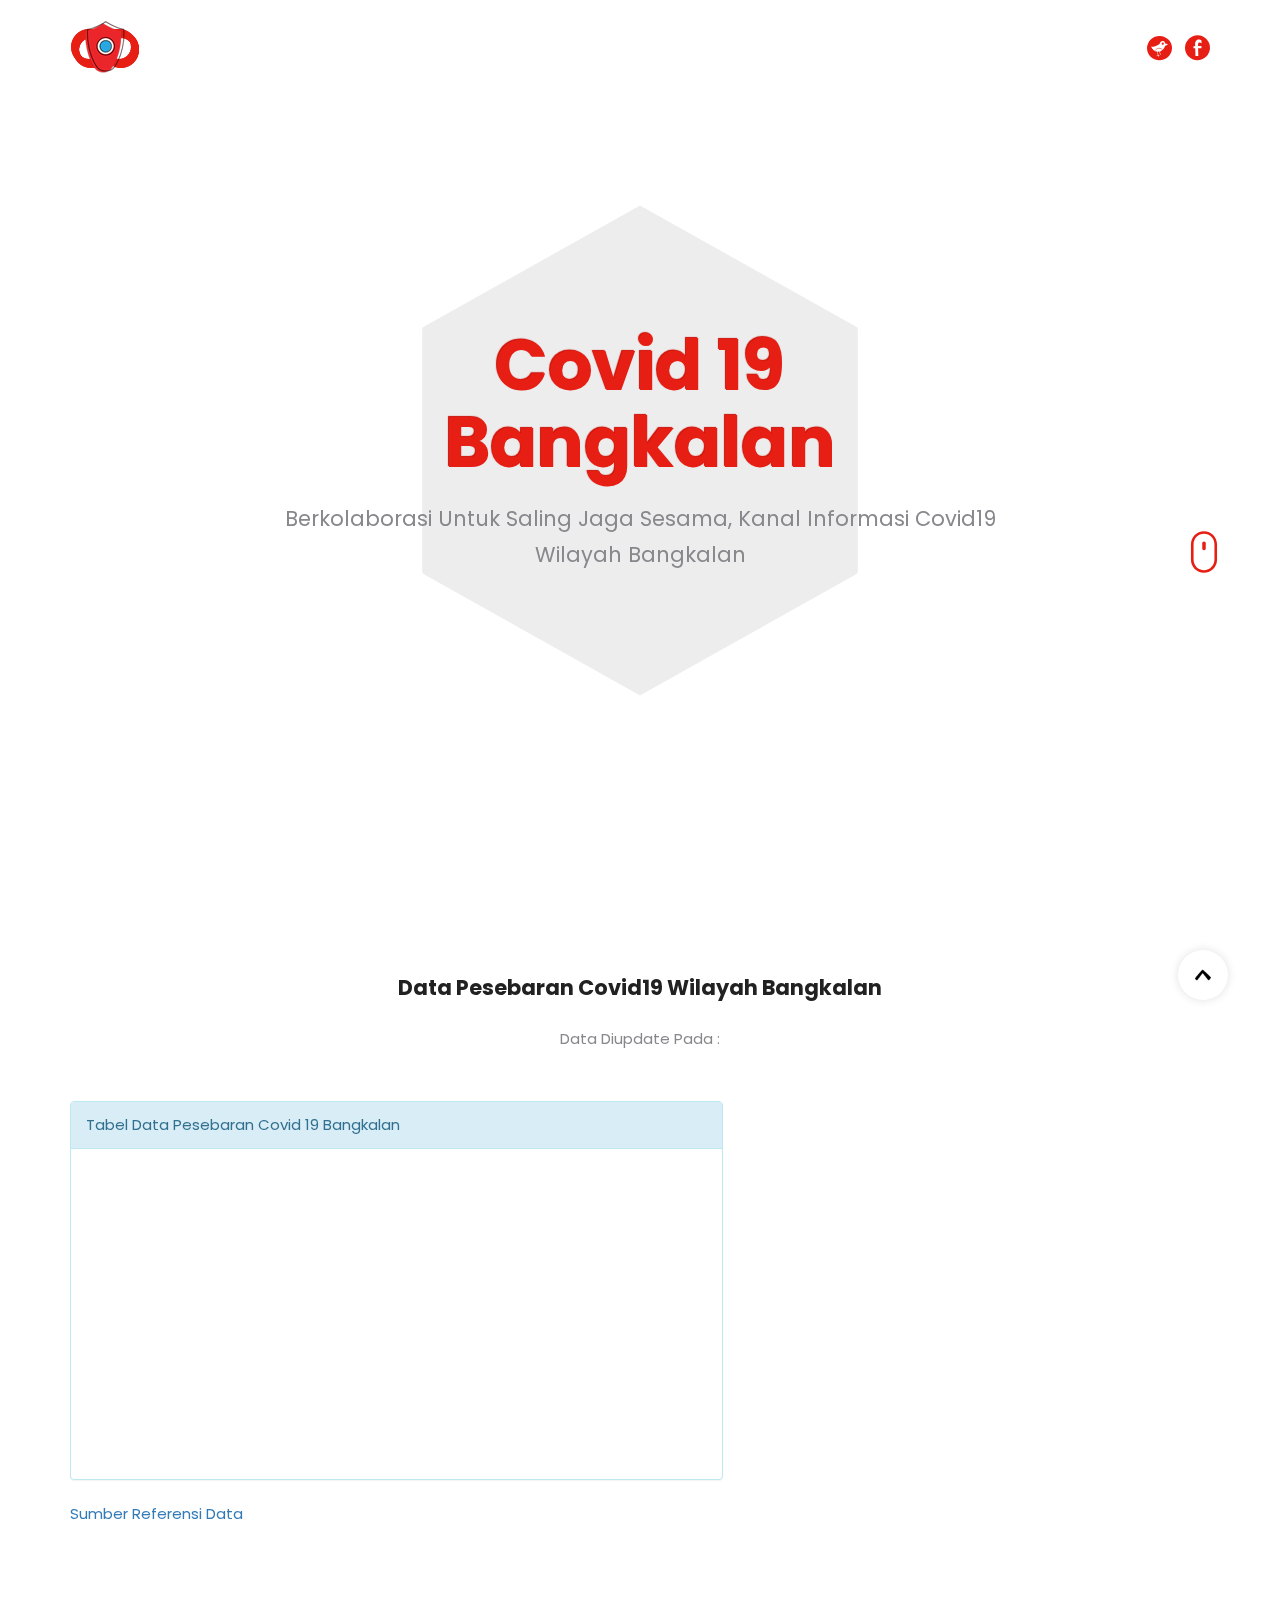
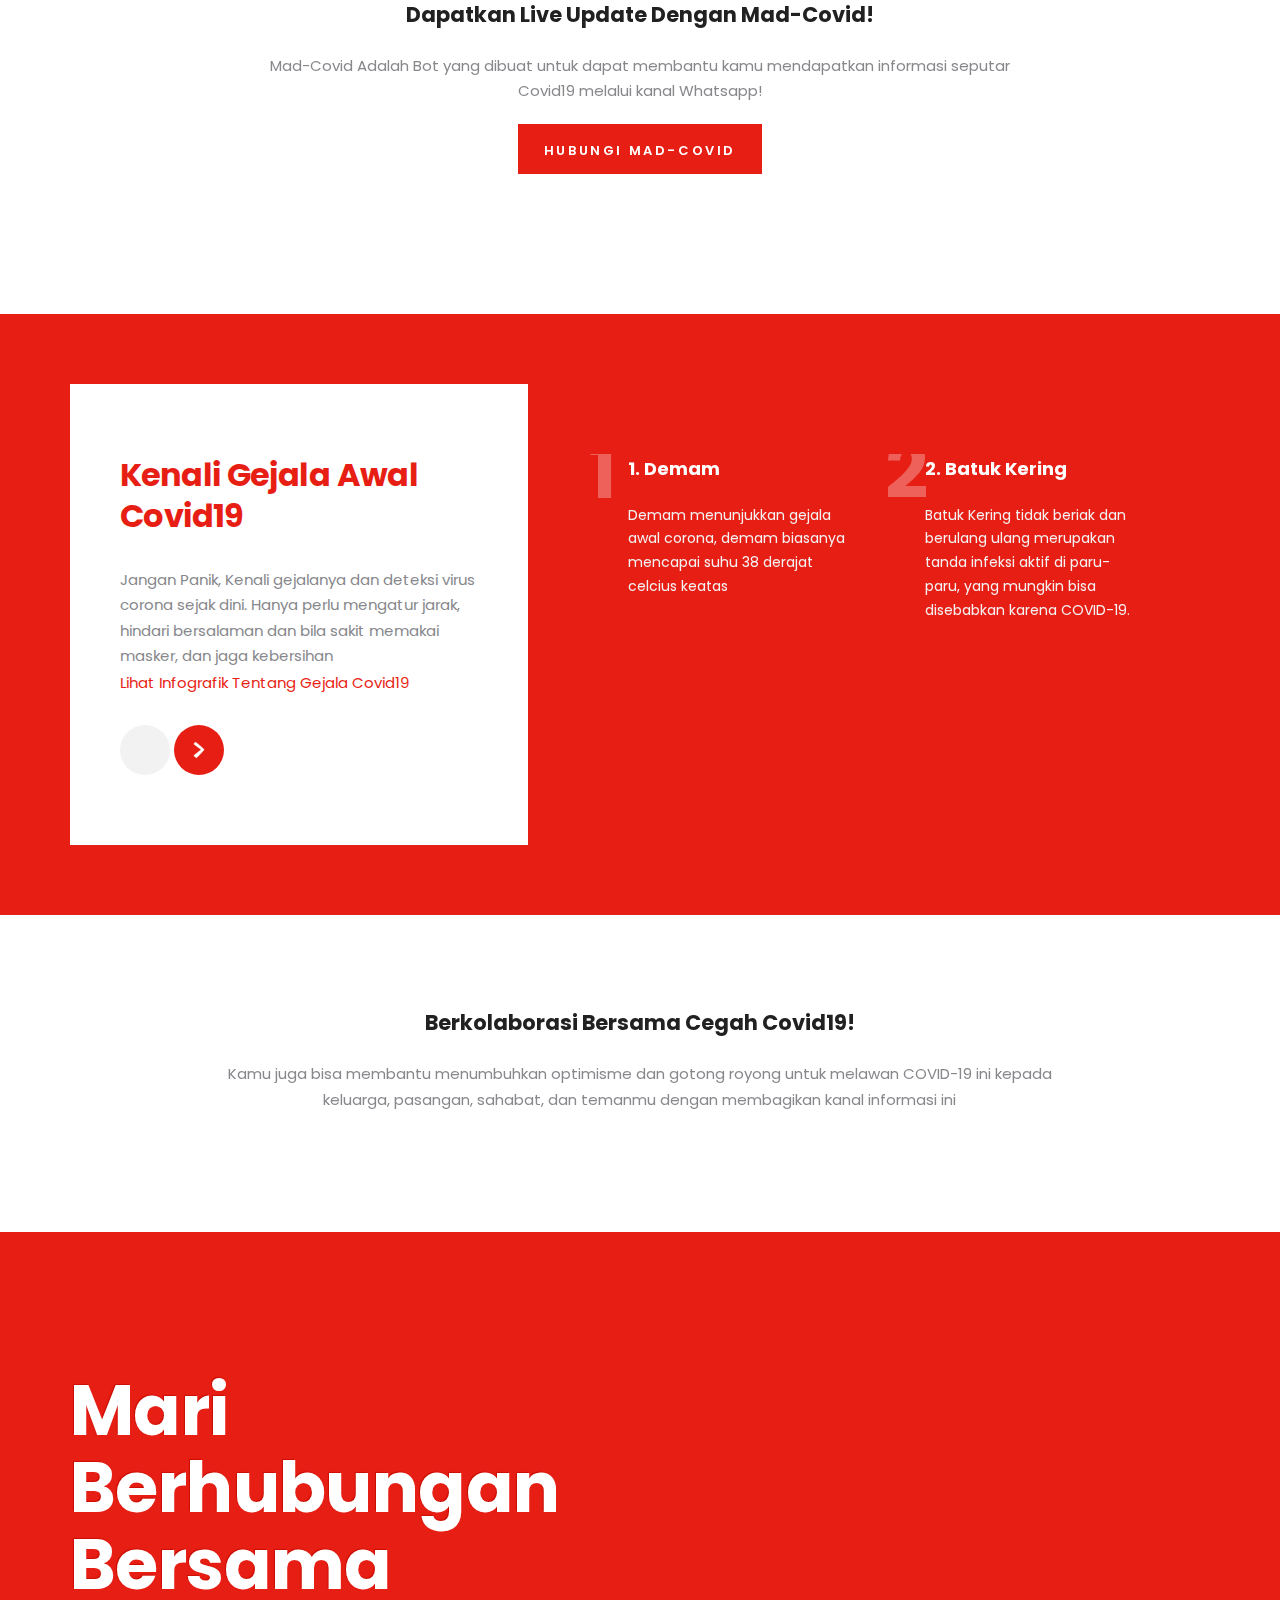
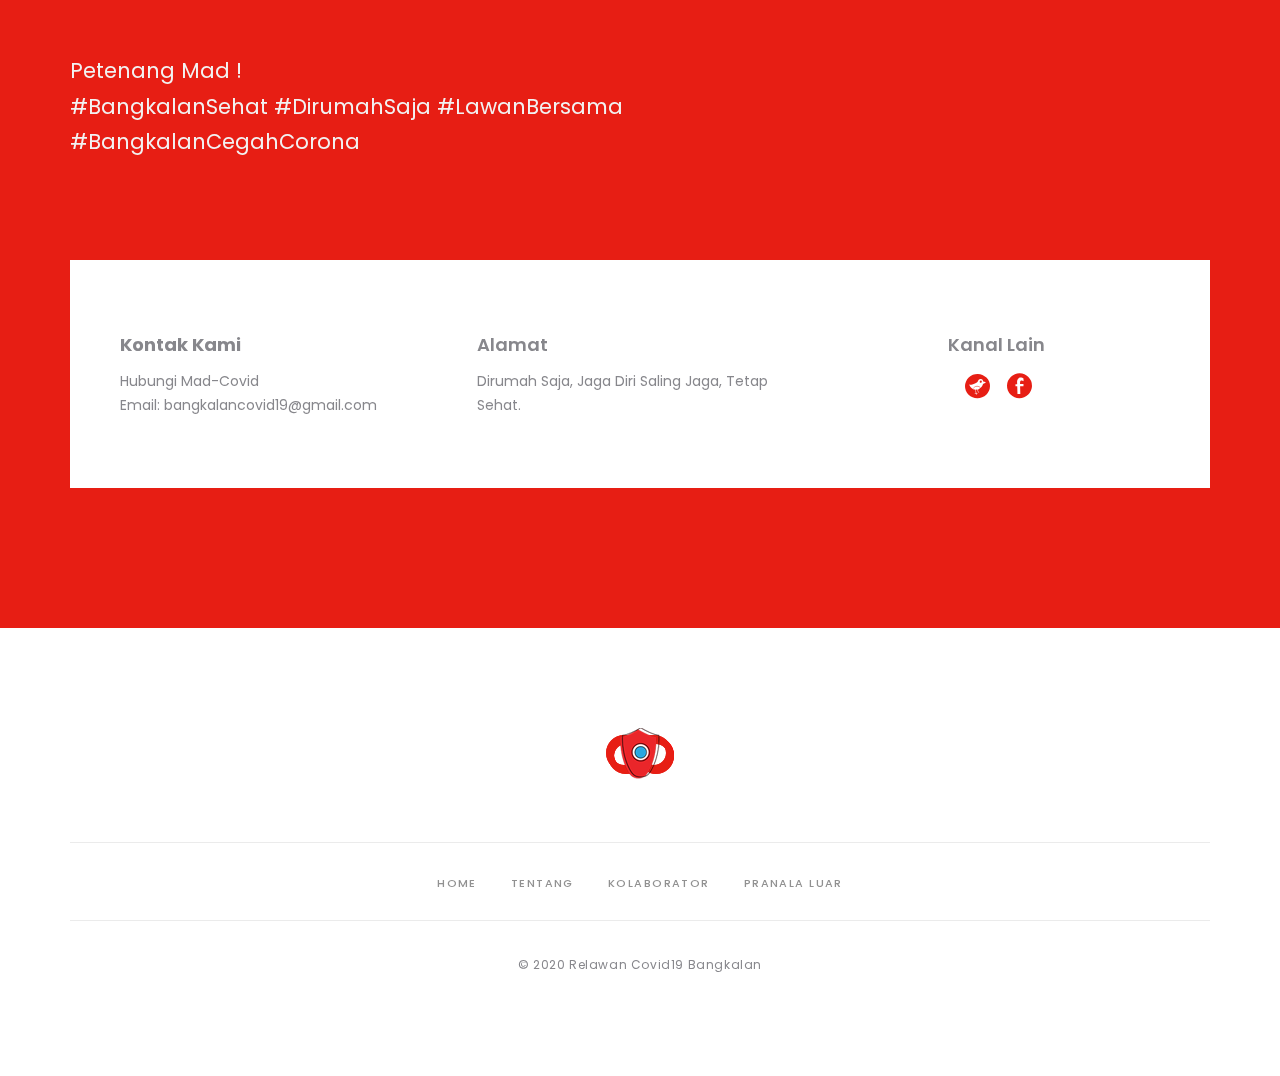
==== index.html @ 44c2d745 "first" ====
<!DOCTYPE html>
<html lang="en">

<head>
  <meta charset="utf-8" />

  <!-- Title -->
  <title>Covid 19 Bangkalan - #BangkalanCegahCorona</title>

  <!-- Meta tag -->
  <meta name="description" content="Covid 19 Bangkalan - #BangkalanCegahCorona" />
  <meta name="keywords" content="Corona, Covid19" />
  <meta name="author" content="madcovid" />

  <!-- Viewport Meta -->
  <meta http-equiv="X-UA-Compatible" content="IE=edge" />
  <meta name="viewport" content="width=device-width,initial-scale=1,shrink-to-fit=no" />

  <!-- Favicons -->
  <link rel="shortcut icon" href="favicon.png" />
  <link rel="apple-touch-icon" href="apple-touch-icon.png" />
  <link rel="apple-touch-icon" sizes="72x72" href="apple-touch-icon-72x72.png" />
  <link rel="apple-touch-icon" sizes="114x114" href="apple-touch-icon-114x114.png" />

  <!-- CSS -->
  <link rel="stylesheet" type="text/css" media="all" href="css/bootstrap.min.css" />
  <link rel="stylesheet" type="text/css" media="all" href="css/animate.css" />
  <link rel="stylesheet" type="text/css" media="all" href="css/slick.css" />
  <link rel="stylesheet" type="text/css" media="all" href="css/magnific-popup.css" />
  <link rel="stylesheet" type="text/css" media="all" href="icons/capicon/font/capicon-style.css" />
  <link rel="stylesheet" type="text/css" media="all" href="css/style.css" />
  <link rel="stylesheet" type="text/css" media="all" href="css/style2.css" />
  <link rel="stylesheet" type="text/css" media="all" href="css/responsive.css" />
  <link rel="stylesheet" type="text/css" media="all" href="css/padding-margin.css" />
</head>

<body>

  <div class="container">
    <div class="modal fade" id="myModal" role="dialog">
      <div class="modal-dialog">
        <div class="modal-content">
          <div class="modal-header">
            <button type="button" class="close" data-dismiss="modal">&times;</button>
            <h4 class="modal-title">Kanal Informasi Ini Adalah Versi Demo</h4>
          </div>
          <div class="modal-body">
            <p>Kita Akan Secepatnya Merilis Kanal Ini, Setelah Kami Menyelesaikan Beberapa Tahap Penyesuaian Dan Kerjasama Terhadapat Beberapa Pihak. Seluruh Konten Dan Data Yang Ada Di Web Ini Merupakan Data Dummy Sementara</p>
          </div>
        </div>
      </div>
    </div>
  </div>
  <!-- PAGE LOADER -->
  <div class="page-loader">
    <div class="loader">Loading...</div>
  </div>

  <!-- END PAGE LOADER -->

  <!-- HEADER -->
  <header class="header nav-disabled">
    <div class="container">
      <div class="nav-wrapper clearfix">
        <!-- LOGO -->
        <h1>
          <a data-link-outer="true" href="index.html" title="logo"></a>
        </h1>

        <!-- SOCIAL ICON LINK -->
        <ol>
          <li>
            <a href="#" title="Twitter" target="_blank">
              <i class="icon-096"></i>
            </a>
          </li>
          <li>
            <a href="#" title="Facebook" target="_blank">
              <i class="icon-093"></i>
            </a>
          </li>
        </ol>

        <!-- MAIN MENU -->
        <nav class="clearfix">
          <ul class="local-scroll">
            <li class=""><a href="index.html" title="Home">Home</a></li>
            <li class=""><a href="about.html" title="Home">Tentang</a></li>
            <li>
              <a href="petadata.html" data-nav-target="" title="Projects">Peta Data</a>
            </li>
            <li>
              <a href="kolaborasi.html" data-nav-target="" title="Services">Kolaborasi</a>
            </li>
            <li>
              <a href="infografik.html" data-nav-target="" title="About">Infografik</a>
            </li>
            <li>
              <a href="kontak.html" data-nav-target="" title="Contact">Kontak</a>
            </li>
          </ul>
        </nav>

        <!-- MOBILE MENU -->
        <button>
          <svg version="1.1" id="Capa_4" xmlns="http://www.w3.org/2000/svg" xmlns:xlink="http://www.w3.org/1999/xlink"
            x="0px" y="0px" width="32px" height="32px" viewBox="-3.15 -2.715 32 32" enable-background="new -3.15 -2.715 32 32"
            xml:space="preserve">
            <ellipse transform="matrix(-0.523 0.8523 -0.8523 -0.523 2.9298 0.8213)" cx="1.235" cy="1.23" rx="3.994" ry="3.809" />
            <ellipse transform="matrix(-0.5232 0.8522 -0.8522 -0.5232 13.2042 19.1827)" cx="1.236" cy="13.285" rx="3.994"
              ry="3.809" />
            <ellipse transform="matrix(-0.5232 0.8522 -0.8522 -0.5232 23.4789 37.5437)" cx="1.237" cy="25.34" rx="3.994"
              ry="3.809" />
            <polygon points="9.265,-1.447 9.265,2.944 28.325,2.944 28.325,-2.449 " />
            <polygon points="9.265,14.986 28.325,14.986 28.325,9.593 9.265,10.596 " />
            <polygon points="9.265,27.029 28.325,27.029 28.325,21.635 9.265,22.639 " />
          </svg>
        </button>

      </div>
    </div>
  </header>

  <!-- HOME-->
  <section data-inpage-section="true" id="home">
    <section class="page-section fullscreen">

      <div class="display-table width-100 height-100">
        <div class="display-table-cell vertical-align-middle">
          <!-- HOME PAGE INTRO -->
          <div class="container relative">
            <div class="row">
              <div class="col-md-8 col-md-offset-2 relative text-center">
                <h2 class="heading-big fw700 text-color mb-0 relative">
                  Covid 19 <span class="newline"> Bangkalan</span>
                </h2>
                <h3 class="heading-big-subhead fw400 pt-20 pb-0">
                  Berkolaborasi Untuk Saling Jaga Sesama, Kanal Informasi Covid19 Wilayah Bangkalan
                </h3>
              </div>
            </div>

            <!-- SCROLL BOTTOM -->
            <div class="scroll-bottom hidden-xs">
              <svg viewBox="0 0 512 512">
                <g>
                  <path d="M256,1.6c-87.8,0-159,71.2-159,159v190.7c0,87.8,71.2,158.9,159,158.9c87.8,0,158.9-71.2,158.9-158.9V160.5C414.9,72.7,343.8,1.6,256,1.6z M383.2,351.2c0,70.1-57,127.2-127.1,127.2c-70.1,0-127.2-57-127.2-127.2V160.5c0-70.1,57-127.2,127.2-127.2c70.1,0,127.1,57,127.1,127.2V351.2z"></path>
                  <path d="M256,128.7c-11.7,0-21.2,9.5-21.2,21.2v63.6c0,11.7,9.5,21.2,21.2,21.2c11.7,0,21.2-9.5,21.2-21.2v-63.6C277.2,138.2,267.7,128.7,256,128.7z"></path>
                </g>
              </svg>
            </div>
          </div>
        </div>
      </div>

      <!-- BACKGROUND ANIMATION -->
      <div class="bg-animation hidden-xs">
        <div class="bg-animation-inner">
          <div class="bg-animation-svg">
            <svg class="icon-shape">
              <svg id="icon-shape" viewBox="0 0 504.2 492.2" width="100%" height="100%">
                <path stroke-miterlimit="10" d="M252.1.6L471 123.3v245.5L252.1 491.6 33.2 368.8V123.3L252.1.6z"></path>
              </svg>
            </svg>
          </div>
          <div class="bg-animation-svg">
            <svg class="icon-shape">
              <svg id="icon-shape2" viewBox="0 0 504.2 492.2" width="100%" height="100%">
                <path stroke-miterlimit="10" d="M252.1.6L471 123.3v245.5L252.1 491.6 33.2 368.8V123.3L252.1.6z"></path>
              </svg>
            </svg>
          </div>
        </div>
      </div>

    </section>
  </section>

  <!-- PROJECTS-->
  <section data-inpage-section="true" id="projects">

    <!-- PROJECTS-->
    <section class="page-section work-section pb-140 pb-sm-100">
      <div class="container">

        <div class="row">
          <div class="col-sm-8 col-sm-offset-2 col-xs-10 col-xs-offset-1 text-center">
            <div class="hero-section pt-70">
              <h6 class="heading-big-subhead text-black fw700 mb-20 mb-sm-20">
                Data Pesebaran Covid19 Wilayah Bangkalan
              </h6>
            </div>
            Data Diupdate Pada : <span id="dateUpdate" class="label label-danger"></span>
          </div>
        </div>

        <div class="row pt-50">
          <div class="col-md-7">
            <div class="panel panel-info">
              <!-- Default panel contents -->
              <div class="panel-heading">Tabel Data Pesebaran Covid 19 Bangkalan</div>
              <div class="panel-body">
                  <span id="odp" class="label label-info"></span>
                  <span id="pdp" class="label label-warning"></span>
                  <span id="positif" class="label label-danger"></span>
                  <span id="sembuh" class="label label-success"></span>
                  <span id="meninggal" class="label label-default"></span>
              </div>
              <div id="tabeldata" class="tableFixHead">
              </div>
            </div>
          </div>
          <div class="col-md-5">
            <div id="chartContainer" style="height: 370px; width: 100%;"></div>
          </div>
        </div>
        <small><a id="sumber" target="_blank"> Sumber Referensi Data </a> </small>
        <!-- Work hero section -->
        <div class="row">
          <div class="col-sm-8 col-sm-offset-2 col-xs-10 col-xs-offset-1 text-center">
            <div class="hero-section pt-70">
              <h6 class="heading-big-subhead text-black fw700 mb-20 mb-sm-20">
                Dapatkan Live Update Dengan Mad-Covid!
              </h6>
              <p>
                Mad-Covid Adalah Bot yang dibuat untuk dapat membantu kamu mendapatkan informasi seputar Covid19 melalui kanal Whatsapp!
              </p>
              <a href="https://api.whatsapp.com/send?phone=6281946337780&text=hai" target="_blank" class="btn btn-color">Hubungi Mad-Covid</a>
            </div>
          </div>
        </div>
      </div>
    </section>


  </section>

  <!-- SERVICES-->
  <section data-inpage-section="true" id="services">
    <!-- SECTION BACKGROUND HERO -->
    <section class="page-section bg-color overlay-color-90" data-background="images/gallery/image_2.jpg">
      <div class="container">
        <div class="page-section pt-70 pb-70 pt-md-0 pb-md-0 pb-sm-0 ">
          <div class="row">

            <!-- RIGHT SECTION -->
            <div class="col-md-5">
              <div class="bg-white relative pt-70 pb-70 pl-50 pr-50 pl-sm-30 pr-sm-30">
                <h6 class="heading-hero text-color fw700 mt-0 mb-30">
                  Kenali Gejala Awal Covid19
                </h6>
                <p class="mb-30">
                  Jangan Panik, Kenali gejalanya dan deteksi virus corona sejak dini. Hanya perlu mengatur jarak, hindari bersalaman dan bila sakit memakai masker, dan jaga kebersihan
                  <br>
                  <a href="infografik.html">
                    Lihat Infografik Tentang Gejala Covid19
                  </a>
                </p>
                <div class="owl-slider-2-control">
                  <div class="owl-slider-2-left page-link page-link--left">
                  </div>

                  <div class="owl-slider-2-right page-link page-link--right">
                  </div>
                </div>
              </div>
            </div>

            <!-- LEFT SLIDER SECTION -->
            <div class="col-md-7">
              <!-- SLIDER -->
              <div id="slick-slider3" class="owl-slider-2 pt-70 pt-md-60 pb-md-60 pl-30 pr-30 pr-sm-30">

                <div class="item relative">
                  <div class="owl-slider-2-item last-para-no-margin ml-40 pr-40 pr-md-30 ml-sm-0 pr-sm-0">
                    <div class="owl-slider-2-number">1</div>
                    <h6 class="heading-medium text-white mb-20 mt-0 fw700">
                      1. Demam
                    </h6>
                    <p class="heading-small text-gray">
                      Demam menunjukkan gejala awal corona, demam biasanya mencapai suhu 38 derajat celcius keatas
                    </p>
                  </div>
                </div>

                <div class="item relative">
                  <div class="owl-slider-2-item last-para-no-margin ml-40 pr-40 pr-md-30 ml-sm-0 pr-sm-0">
                    <div class="owl-slider-2-number">2</div>
                    <h6 class="heading-medium text-white mb-20 mt-0 fw700">
                      2. Batuk Kering
                    </h6>
                    <p class="heading-small text-gray">
                      Batuk Kering tidak beriak dan berulang ulang merupakan tanda infeksi aktif di paru-paru, yang mungkin bisa disebabkan karena COVID-19.
                    </p>
                  </div>
                </div>

                <div class="item relative">
                  <div class="owl-slider-2-item last-para-no-margin ml-40 pr-40 pr-md-30 ml-sm-0 pr-sm-0">
                    <div class="owl-slider-2-number">3</div>
                    <h6 class="heading-medium text-white mb-20 mt-0 fw700">
                      3. Sakit Tenggorokan
                    </h6>
                    <p class="heading-small text-gray">
                      Infeksi COVID-19 akan melalui jalur pernafasan sehingga dapat mengakibatkan radang pada tenggorokan dan rasa nyeri.
                    </p>
                  </div>
                </div>

                <div class="item relative">
                  <div class="owl-slider-2-item last-para-no-margin ml-40 pr-40 pr-md-30 ml-sm-0 pr-sm-0">
                    <div class="owl-slider-2-number">4</div>
                    <h6 class="heading-medium text-white mb-20 mt-0 fw700">
                      4. Sakit Kepala
                    </h6>
                    <p class="heading-small text-gray">
                      Dengan adanya demam yang tinggi, COVID-19 seringkali diikuti dengan gejala sakit kepala.
                    </p>
                  </div>
                </div>

                <div class="item relative">
                  <div class="owl-slider-2-item last-para-no-margin ml-40 pr-40 pr-md-30 ml-sm-0 pr-sm-0">
                    <div class="owl-slider-2-number">5</div>
                    <h6 class="heading-medium text-white mb-20 mt-0 fw700">
                      5. Lemas
                    </h6>
                    <p class="heading-small text-gray">
                      Infeksi COVID-19 yang telah menyebar ke seluruh tubuh akan menghabiskan energi yang banyak sehingga seringkali dapat mengakibatkan lemas.
                    </p>
                  </div>
                </div>

                <div class="item relative">
                  <div class="owl-slider-2-item last-para-no-margin ml-40 pr-40 pr-md-30 ml-sm-0 pr-sm-0">
                    <div class="owl-slider-2-number">6</div>
                    <h6 class="heading-medium text-white mb-20 mt-0 fw700">
                      6. Sesak Nafas
                    </h6>
                    <p class="heading-small text-gray">
                      Apabila COVID-19 berkembang dengan cepat dan besar di paru-paru, fungsi paru akan menurun sehingga terjadi sesak nafas.
                    </p>
                  </div>
                </div>

              </div>
              <!-- END SLIDER -->

            </div>
          </div>
        </div>
      </div>
    </section>
    <!-- CLIENTS SECTION -->
    <section class="page-section brands pt-20 pb-100">
      <!-- Work hero section -->
      <div class="row">
        <div class="col-sm-8 col-sm-offset-2 col-xs-10 col-xs-offset-1 text-center">
          <div class="hero-section pt-70">
            <h6 class="heading-big-subhead text-black fw700 mb-20 mb-sm-20">
              Berkolaborasi Bersama Cegah Covid19!
            </h6>
            <p>
              Kamu juga bisa membantu menumbuhkan optimisme dan gotong royong untuk melawan COVID-19 ini kepada keluarga, pasangan, sahabat, dan temanmu dengan membagikan kanal informasi ini
            </p>
          </div>
          <!-- <small>Disini Nantinya Logo Logo Kolaborator</small> -->
        </div>
      </div>

      <!-- <div class="container-fluid">
        <div id="brands-slider">
          <div class="item">
            <img src="images/clients/client-logo-1.png" alt="c1" title="clients" />
          </div>
          <div class="item">
            <img src="images/clients/client-logo-2.png" alt="c1" title="clients" />
          </div>
          <div class="item">
            <img src="images/clients/client-logo-3.png" alt="c1" title="clients" />
          </div>
          <div class="item">
            <img src="images/clients/client-logo-4.png" alt="c1" title="clients" />
          </div>
          <div class="item">
            <img src="images/clients/client-logo-5.png" alt="c1" title="clients" />
          </div>
          <div class="item">
            <img src="images/clients/client-logo-6.png" alt="c1" title="clients" />
          </div>
          <div class="item">
            <img src="images/clients/client-logo-7.png" alt="c1" title="clients" />
          </div>
          <div class="item">
            <img src="images/clients/client-logo-3.png" alt="c1" title="clients" />
          </div>
        </div>
      </div> -->

    </section>
  </section>

  <!-- CONTACT-->
  <section data-inpage-section="true" id="contact">
    <section class="page-section bg-color overlay-color-90 pt-140 pt-sm-100 pb-140 pb-sm-100" data-background="images/image_6.jpg">
      <div class="container">

        <!-- CONTACT INTRO -->
        <div class="row">
          <div class="page-section pb-100 pb-sm-80">
            <div class="col-md-6 col-xs-8">
              <h2 class="heading-big fw700 text-white mb-30 mb-sm-20">
                Mari Berhubungan <span class="newline">Bersama</span>
              </h2>
              <h3 class="heading-big-subhead fw400 text-gray pt-20">
                Petenang Mad ! <br> #BangkalanSehat #DirumahSaja #LawanBersama #BangkalanCegahCorona
              </h3>
            </div>
          </div>
        </div>

        <!-- CONTACT DETAIL -->
        <div class="hero-section bg-white last-para-no-margin pt-70 pb-70 pl-50 pr-50 pl-sm-30 pr-sm-30">
          <div class="row equalize sm-equalize-auto alt-contact-box">
            <div class="col-sm-4 mb-sm-30 mt-70">
              <div class="contact-no">
                <h4 class="heading-medium  mb-10 fw700">Kontak Kami</h4>
                <p class=" heading-small mb-0">
                  <a href="https://api.whatsapp.com/send?phone=6281946337780&text=hai" target="_blank">Hubungi Mad-Covid</a><br />


                  <a href="mailto:hello@Cedia.co.in">Email: bangkalancovid19@gmail.com</a><br />
                </p>
              </div>
            </div>

            <div class="col-sm-4 mb-sm-30 mt-70 ">
              <div class="contact-address">
                <h4 class="heading-medium  mb-10 fw600">Alamat</h4>
                <p class=" heading-small">
                  Dirumah Saja, Jaga Diri Saling Jaga, Tetap Sehat.
                </p>
              </div>
            </div>

            <div class="col-sm-4 mt-70">
              <div class="contact-social text-center">
                <h4 class="heading-medium  mb-10 fw600">Kanal Lain</h4>
                <!-- SOCIAL ICON LINK -->
                <ol>
                  <li>
                    <a href="#" title="Twitter" target="_blank">
                      <i class="icon-096"></i>
                    </a>
                  </li>
                  <li>
                    <a href="#" title="Facebook" target="_blank">
                      <i class="icon-093"></i>
                    </a>
                  </li>
                </ol>
              </div>
            </div>
          </div>
        </div>

        <!-- CONTACT FORM -->
      </div>
    </section>
  </section>

  <!-- FOOTER-->
  <footer class="page-section footer pt-100 pb-100 pt-sm-70 pb-sm-70">
    <div class="container">
      <p>
        <a class="logo" href="home.html" data-link-outer="true" title="">Mad-Covid</a>
      </p>
      <nav>
        <ul>
          <li><a href="index.html">Home</a></li>
          <li><a href="about.html">Tentang</a></li>
          <li><a data-links-outer="true" href="kolaborator.html">Kolaborator</a></li>
          <li><a data-links-outer="true" href="pranala.html">Pranala Luar</a></li>
        </ul>
      </nav>
      <aside>
        <p class="mb-0">© 2020 Relawan Covid19 Bangkalan</p>
      </aside>
    </div>
  </footer>

  <!-- BACK TO TOP -->
  <a href="/" class="back-to-top"> <i class="fa fa-arrow-up"></i> </a>



  <!-- POPUP MOBILE MENU -->
  <div class="popup is-popup-menu display-none">
    <div class="popup-menu-wrapper">
      <a href="home.html" class="popup-menu-logo" title="Cedia">Covid Bangkalan</a>
      <button class="popup-menu-close">
        <svg viewBox="0 0 512 512">
          <path d="M492.5 410L338.8 256l153.7-154c22.9-22.9 22.9-60 0-82.9-22.9-22.9-59.9-22.9-82.8 0L256 173.1l-153.7-154c-22.9-22.9-59.9-22.9-82.8 0s-22.9 60 0 82.9l153.7 154L19.5 410c-22.9 22.9-22.9 60 0 82.9 11.4 11.5 26.4 17.2 41.4 17.2s30-5.7 41.4-17.2l153.7-154 153.7 154c11.4 11.5 26.4 17.2 41.4 17.2s29.9-5.7 41.4-17.2c22.9-22.9 22.9-60 0-82.9z" />
        </svg>
      </button>
      <div class="popup-menu-items"></div>
    </div>
  </div>
  <!-- END POPUP MOBILE MENU -->

  <!-- JAVASCRIPT -->
  <script src="js/jquery-3.3.1.min.js"></script>
  <script src="js/jquery.easing.js"></script>
  <script src="js/bootstrap.min.js"></script>
  <script src="js/viewport.js"></script>
  <script src="js/equalize.min.js"></script>
  <script src="js/slick.min.js"></script>
  <script src="js/isotope.pkgd.min.js"></script>
  <script src="js/imagesloaded.pkgd.min.js"></script>
  <script src="js/jquery.magnific-popup.min.js"></script>
  <script src="js/masonry.pkgd.min.js"></script>
  <script src="js/jquery.fitvids.js"></script>
  <script src="js/canvasjs/canvasjs.min.js"></script>
  <script src="js/script.js"></script>
  <!-- <script src="js/chart.js"></script> -->
  <script src="js/data/home.js"></script>

  <script type="text/javascript">
  $(window).on("load",function(){
    // $('#myModal').modal('show');
  })
  </script>

</body>

</html>
---- icons/capicon/font/capicon-style.css ----
@font-face {
	font-family: 'captainicon';
	src:url('fonts/captainicon.eot?-1i2a56');
	src:url('fonts/captainicon.eot?#iefix-1i2a56') format('embedded-opentype'),
		url('fonts/captainicon.woff?-1i2a56') format('woff'),
		url('fonts/captainicon.ttf?-1i2a56') format('truetype'),
		url('fonts/captainicon.svg?-1i2a56#captainicon') format('svg');
	font-weight: normal;
	font-style: normal;
}

[class^="icon-"], [class*=" icon-"] {
	font-family: 'captainicon';
	speak: none;
	font-style: normal;
	font-weight: normal;
	font-variant: normal;
	text-transform: none;
	line-height: 1;

	/* Better Font Rendering =========== */
	-webkit-font-smoothing: antialiased;
	-moz-osx-font-smoothing: grayscale;
}

.icon-001:before {
	content: "\e600";
}
.icon-002:before {
	content: "\e601";
}
.icon-003:before {
	content: "\e602";
}
.icon-004:before {
	content: "\e603";
}
.icon-005:before {
	content: "\e604";
}
.icon-006:before {
	content: "\e605";
}
.icon-007:before {
	content: "\e606";
}
.icon-008:before {
	content: "\e607";
}
.icon-009:before {
	content: "\e608";
}
.icon-010:before {
	content: "\e609";
}
.icon-011:before {
	content: "\e60a";
}
.icon-012:before {
	content: "\e60b";
}
.icon-013:before {
	content: "\e60c";
}
.icon-014:before {
	content: "\e60d";
}
.icon-015:before {
	content: "\e60e";
}
.icon-016:before {
	content: "\e60f";
}
.icon-017:before {
	content: "\e610";
}
.icon-018:before {
	content: "\e611";
}
.icon-019:before {
	content: "\e612";
}
.icon-020:before {
	content: "\e613";
}
.icon-021:before {
	content: "\e614";
}
.icon-022:before {
	content: "\e615";
}
.icon-023:before {
	content: "\e616";
}
.icon-024:before {
	content: "\e617";
}
.icon-025:before {
	content: "\e618";
}
.icon-026:before {
	content: "\e619";
}
.icon-027:before {
	content: "\e61a";
}
.icon-028:before {
	content: "\e61b";
}
.icon-029:before {
	content: "\e61c";
}
.icon-030:before {
	content: "\e61d";
}
.icon-031:before {
	content: "\e61e";
}
.icon-032:before {
	content: "\e61f";
}
.icon-033:before {
	content: "\e620";
}
.icon-034:before {
	content: "\e621";
}
.icon-035:before {
	content: "\e622";
}
.icon-036:before {
	content: "\e623";
}
.icon-037:before {
	content: "\e624";
}
.icon-038:before {
	content: "\e625";
}
.icon-039:before {
	content: "\e626";
}
.icon-040:before {
	content: "\e627";
}
.icon-041:before {
	content: "\e628";
}
.icon-042:before {
	content: "\e629";
}
.icon-043:before {
	content: "\e62a";
}
.icon-044:before {
	content: "\e62b";
}
.icon-045:before {
	content: "\e62c";
}
.icon-046:before {
	content: "\e62d";
}
.icon-047:before {
	content: "\e62e";
}
.icon-048:before {
	content: "\e62f";
}
.icon-049:before {
	content: "\e630";
}
.icon-050:before {
	content: "\e631";
}
.icon-051:before {
	content: "\e632";
}
.icon-052:before {
	content: "\e633";
}
.icon-053:before {
	content: "\e634";
}
.icon-054:before {
	content: "\e635";
}
.icon-055:before {
	content: "\e636";
}
.icon-056:before {
	content: "\e637";
}
.icon-057:before {
	content: "\e638";
}
.icon-058:before {
	content: "\e639";
}
.icon-059:before {
	content: "\e63a";
}
.icon-060:before {
	content: "\e63b";
}
.icon-061:before {
	content: "\e63c";
}
.icon-062:before {
	content: "\e63d";
}
.icon-063:before {
	content: "\e63e";
}
.icon-064:before {
	content: "\e63f";
}
.icon-065:before {
	content: "\e640";
}
.icon-066:before {
	content: "\e641";
}
.icon-067:before {
	content: "\e642";
}
.icon-068:before {
	content: "\e643";
}
.icon-069:before {
	content: "\e644";
}
.icon-070:before {
	content: "\e645";
}
.icon-071:before {
	content: "\e646";
}
.icon-072:before {
	content: "\e647";
}
.icon-073:before {
	content: "\e648";
}
.icon-074:before {
	content: "\e649";
}
.icon-075:before {
	content: "\e64a";
}
.icon-076:before {
	content: "\e64b";
}
.icon-077:before {
	content: "\e64c";
}
.icon-078:before {
	content: "\e64d";
}
.icon-079:before {
	content: "\e64e";
}
.icon-080:before {
	content: "\e64f";
}
.icon-081:before {
	content: "\e650";
}
.icon-082:before {
	content: "\e651";
}
.icon-083:before {
	content: "\e652";
}
.icon-084:before {
	content: "\e653";
}
.icon-085:before {
	content: "\e654";
}
.icon-086:before {
	content: "\e655";
}
.icon-087:before {
	content: "\e656";
}
.icon-088:before {
	content: "\e657";
}
.icon-089:before {
	content: "\e658";
}
.icon-090:before {
	content: "\e659";
}
.icon-091:before {
	content: "\e65a";
}
.icon-092:before {
	content: "\e65b";
}
.icon-093:before {
	content: "\e65c";
}
.icon-094:before {
	content: "\e65d";
}
.icon-095:before {
	content: "\e65e";
}
.icon-096:before {
	content: "\e65f";
}
.icon-097:before {
	content: "\e660";
}
.icon-98:before {
	content: "\e661";
}
.icon-099:before {
	content: "\e662";
}
.icon-100:before {
	content: "\e663";
}
.icon-101:before {
	content: "\e664";
}
.icon-102:before {
	content: "\e665";
}
.icon-103:before {
	content: "\e666";
}
.icon-104:before {
	content: "\e667";
}
.icon-105:before {
	content: "\e668";
}
.icon-106:before {
	content: "\e669";
}
.icon-107:before {
	content: "\e66a";
}
.icon-108:before {
	content: "\e66b";
}
.icon-109:before {
	content: "\e66c";
}
.icon-110:before {
	content: "\e66d";
}
.icon-111:before {
	content: "\e66e";
}
.icon-112:before {
	content: "\e66f";
}
.icon-113:before {
	content: "\e670";
}
.icon-114:before {
	content: "\e671";
}
.icon-115:before {
	content: "\e672";
}
.icon-116:before {
	content: "\e673";
}
.icon-117:before {
	content: "\e674";
}
.icon-118:before {
	content: "\e675";
}
.icon-119:before {
	content: "\e676";
}
.icon-120:before {
	content: "\e677";
}
.icon-121:before {
	content: "\e678";
}
.icon-122:before {
	content: "\e679";
}
.icon-123:before {
	content: "\e67a";
}
.icon-124:before {
	content: "\e67b";
}
.icon-125:before {
	content: "\e67c";
}
.icon-126:before {
	content: "\e67d";
}
.icon-127:before {
	content: "\e67e";
}
.icon-128:before {
	content: "\e67f";
}
.icon-129:before {
	content: "\e680";
}
.icon-130:before {
	content: "\e681";
}
.icon-131:before {
	content: "\e682";
}
.icon-132:before {
	content: "\e683";
}
.icon-133:before {
	content: "\e684";
}
.icon-134:before {
	content: "\e685";
}
.icon-135:before {
	content: "\e686";
}
.icon-136:before {
	content: "\e687";
}
.icon-137:before {
	content: "\e688";
}
.icon-138:before {
	content: "\e689";
}
.icon-139:before {
	content: "\e68a";
}
.icon-140:before {
	content: "\e68b";
}
.icon-141:before {
	content: "\e68c";
}
.icon-142:before {
	content: "\e68d";
}
.icon-143:before {
	content: "\e68e";
}
.icon-144:before {
	content: "\e68f";
}
.icon-145:before {
	content: "\e690";
}
.icon-146:before {
	content: "\e691";
}
.icon-147:before {
	content: "\e692";
}
.icon-148:before {
	content: "\e693";
}
.icon-149:before {
	content: "\e694";
}
.icon-150:before {
	content: "\e695";
}
.icon-151:before {
	content: "\e696";
}
.icon-152:before {
	content: "\e697";
}
.icon-153:before {
	content: "\e698";
}
.icon-154:before {
	content: "\e699";
}
.icon-155:before {
	content: "\e69a";
}
.icon-156:before {
	content: "\e69b";
}
.icon-157:before {
	content: "\e69c";
}
.icon-158:before {
	content: "\e69d";
}
.icon-159:before {
	content: "\e69e";
}
.icon-160:before {
	content: "\e69f";
}
.icon-161:before {
	content: "\e6a0";
}
.icon-162:before {
	content: "\e6a1";
}
.icon-163:before {
	content: "\e6a2";
}
.icon-164:before {
	content: "\e6a3";
}
.icon-165:before {
	content: "\e6a4";
}
.icon-166:before {
	content: "\e6a5";
}
.icon-167:before {
	content: "\e6a6";
}
.icon-168:before {
	content: "\e6a7";
}
.icon-169:before {
	content: "\e6a8";
}
.icon-170:before {
	content: "\e6a9";
}
.icon-171:before {
	content: "\e6aa";
}
.icon-172:before {
	content: "\e6ab";
}
.icon-173:before {
	content: "\e6ac";
}
.icon-174:before {
	content: "\e6ad";
}
.icon-175:before {
	content: "\e6ae";
}
.icon-176:before {
	content: "\e6af";
}
.icon-177:before {
	content: "\e6b0";
}
.icon-178:before {
	content: "\e6b1";
}
.icon-179:before {
	content: "\e6b2";
}
.icon-180:before {
	content: "\e6b3";
}
.icon-181:before {
	content: "\e6b4";
}
.icon-182:before {
	content: "\e6b5";
}
.icon-183:before {
	content: "\e6b6";
}
.icon-184:before {
	content: "\e6b7";
}
.icon-185:before {
	content: "\e6b8";
}
.icon-186:before {
	content: "\e6b9";
}
.icon-187:before {
	content: "\e6ba";
}
.icon-188:before {
	content: "\e6bb";
}
.icon-189:before {
	content: "\e6bc";
}
.icon-190:before {
	content: "\e6bd";
}
.icon-191:before {
	content: "\e6be";
}
.icon-192:before {
	content: "\e6bf";
}
.icon-193:before {
	content: "\e6c0";
}
.icon-194:before {
	content: "\e6c1";
}
.icon-195:before {
	content: "\e6c2";
}
.icon-196:before {
	content: "\e6c3";
}
.icon-197:before {
	content: "\e6c4";
}
.icon-198:before {
	content: "\e6c5";
}
.icon-199:before {
	content: "\e6c6";
}
.icon-200:before {
	content: "\e6c7";
}
.icon-201:before {
	content: "\e6c8";
}
.icon-202:before {
	content: "\e6c9";
}
.icon-203:before {
	content: "\e6ca";
}
.icon-204:before {
	content: "\e6cb";
}
.icon-205:before {
	content: "\e6cc";
}
.icon-206:before {
	content: "\e6cd";
}
.icon-207:before {
	content: "\e6ce";
}
.icon-208:before {
	content: "\e6cf";
}
.icon-209:before {
	content: "\e6d0";
}
.icon-210:before {
	content: "\e6d1";
}
.icon-211:before {
	content: "\e6d2";
}
.icon-212:before {
	content: "\e6d3";
}
.icon-213:before {
	content: "\e6d4";
}
.icon-214:before {
	content: "\e6d5";
}
.icon-215:before {
	content: "\e6d6";
}
.icon-216:before {
	content: "\e6d7";
}
.icon-217:before {
	content: "\e6d8";
}
.icon-218:before {
	content: "\e6d9";
}
.icon-219:before {
	content: "\e6da";
}
.icon-220:before {
	content: "\e6db";
}
.icon-221:before {
	content: "\e6dc";
}
.icon-222:before {
	content: "\e6dd";
}
.icon-223:before {
	content: "\e6de";
}
.icon-224:before {
	content: "\e6df";
}
.icon-225:before {
	content: "\e6e0";
}
.icon-226:before {
	content: "\e6e1";
}
.icon-227:before {
	content: "\e6e2";
}
.icon-228:before {
	content: "\e6e3";
}
.icon-229:before {
	content: "\e6e4";
}
.icon-230:before {
	content: "\e6e5";
}
.icon-231:before {
	content: "\e6e6";
}
.icon-232:before {
	content: "\e6e7";
}
.icon-233:before {
	content: "\e6e8";
}
.icon-234:before {
	content: "\e6e9";
}
.icon-235:before {
	content: "\e6ea";
}
.icon-236:before {
	content: "\e6eb";
}
.icon-237:before {
	content: "\e6ec";
}
.icon-238:before {
	content: "\e6ed";
}
.icon-239:before {
	content: "\e6ee";
}
.icon-240:before {
	content: "\e6ef";
}
.icon-241:before {
	content: "\e6f0";
}
.icon-242:before {
	content: "\e6f1";
}
.icon-243:before {
	content: "\e6f2";
}
.icon-244:before {
	content: "\e6f3";
}
.icon-245:before {
	content: "\e6f4";
}
.icon-246:before {
	content: "\e6f5";
}
.icon-247:before {
	content: "\e6f6";
}
.icon-248:before {
	content: "\e6f7";
}
.icon-249:before {
	content: "\e6f8";
}
.icon-250:before {
	content: "\e6f9";
}
.icon-251:before {
	content: "\e6fa";
}
.icon-252:before {
	content: "\e6fb";
}
.icon-253:before {
	content: "\e6fc";
}
.icon-254:before {
	content: "\e6fd";
}
.icon-255:before {
	content: "\e6fe";
}
.icon-256:before {
	content: "\e6ff";
}
.icon-257:before {
	content: "\e700";
}
.icon-258:before {
	content: "\e701";
}
.icon-259:before {
	content: "\e702";
}
.icon-260:before {
	content: "\e703";
}
.icon-261:before {
	content: "\e704";
}
.icon-262:before {
	content: "\e705";
}
.icon-263:before {
	content: "\e706";
}
.icon-264:before {
	content: "\e707";
}
.icon-265:before {
	content: "\e708";
}
.icon-266:before {
	content: "\e709";
}
.icon-267:before {
	content: "\e70a";
}
.icon-268:before {
	content: "\e70b";
}
.icon-269:before {
	content: "\e70c";
}
.icon-270:before {
	content: "\e70d";
}
.icon-271:before {
	content: "\e70e";
}
.icon-272:before {
	content: "\e70f";
}
.icon-273:before {
	content: "\e710";
}
.icon-274:before {
	content: "\e711";
}
.icon-275:before {
	content: "\e712";
}
.icon-276:before {
	content: "\e713";
}
.icon-277:before {
	content: "\e714";
}
.icon-278:before {
	content: "\e715";
}
.icon-279:before {
	content: "\e716";
}
.icon-280:before {
	content: "\e717";
}
.icon-281:before {
	content: "\e718";
}
.icon-282:before {
	content: "\e719";
}
.icon-283:before {
	content: "\e71a";
}
.icon-284:before {
	content: "\e71b";
}
.icon-285:before {
	content: "\e71c";
}
.icon-286:before {
	content: "\e71d";
}
.icon-287:before {
	content: "\e71e";
}
.icon-288:before {
	content: "\e71f";
}
.icon-289:before {
	content: "\e720";
}
.icon-290:before {
	content: "\e721";
}
.icon-291:before {
	content: "\e722";
}
.icon-292:before {
	content: "\e723";
}
.icon-293:before {
	content: "\e724";
}
.icon-294:before {
	content: "\e725";
}
.icon-295:before {
	content: "\e726";
}
.icon-296:before {
	content: "\e727";
}
.icon-297:before {
	content: "\e728";
}
.icon-298:before {
	content: "\e729";
}
.icon-299:before {
	content: "\e72a";
}
.icon-300:before {
	content: "\e72b";
}
.icon-301:before {
	content: "\e72c";
}
.icon-302:before {
	content: "\e72d";
}
.icon-303:before {
	content: "\e72e";
}
.icon-304:before {
	content: "\e72f";
}
.icon-305:before {
	content: "\e730";
}
.icon-306:before {
	content: "\e731";
}
.icon-307:before {
	content: "\e732";
}
.icon-308:before {
	content: "\e733";
}
.icon-309:before {
	content: "\e734";
}
.icon-310:before {
	content: "\e735";
}
.icon-311:before {
	content: "\e736";
}
.icon-312:before {
	content: "\e737";
}
.icon-313:before {
	content: "\e738";
}
.icon-314:before {
	content: "\e739";
}
.icon-315:before {
	content: "\e73a";
}
.icon-316:before {
	content: "\e73b";
}
.icon-317:before {
	content: "\e73c";
}
.icon-318:before {
	content: "\e73d";
}
.icon-319:before {
	content: "\e73e";
}
.icon-320:before {
	content: "\e73f";
}
.icon-321:before {
	content: "\e740";
}
.icon-322:before {
	content: "\e741";
}
.icon-323:before {
	content: "\e742";
}
.icon-324:before {
	content: "\e743";
}
.icon-325:before {
	content: "\e744";
}
.icon-326:before {
	content: "\e745";
}
.icon-327:before {
	content: "\e746";
}
.icon-328:before {
	content: "\e747";
}
.icon-329:before {
	content: "\e748";
}
.icon-330:before {
	content: "\e749";
}
.icon-331:before {
	content: "\e74a";
}
.icon-332:before {
	content: "\e74b";
}
.icon-333:before {
	content: "\e74c";
}
.icon-334:before {
	content: "\e74d";
}
.icon-335:before {
	content: "\e74e";
}
.icon-336:before {
	content: "\e74f";
}
.icon-337:before {
	content: "\e750";
}
.icon-338:before {
	content: "\e751";
}
.icon-339:before {
	content: "\e752";
}
.icon-340:before {
	content: "\e753";
}
.icon-341:before {
	content: "\e754";
}
.icon-342:before {
	content: "\e755";
}
.icon-343:before {
	content: "\e756";
}
.icon-344:before {
	content: "\e757";
}
.icon-345:before {
	content: "\e758";
}
.icon-346:before {
	content: "\e759";
}
.icon-347:before {
	content: "\e75a";
}
.icon-348:before {
	content: "\e75b";
}
.icon-349:before {
	content: "\e75c";
}
.icon-350:before {
	content: "\e75d";
}
.icon-351:before {
	content: "\e75e";
}
.icon-352:before {
	content: "\e75f";
}
.icon-353:before {
	content: "\e760";
}
.icon-354:before {
	content: "\e761";
}
.icon-355:before {
	content: "\e762";
}
.icon-356:before {
	content: "\e763";
}
.icon-357:before {
	content: "\e764";
}
.icon-358:before {
	content: "\e765";
}
.icon-359:before {
	content: "\e766";
}
.icon-360:before {
	content: "\e767";
}
.icon-361:before {
	content: "\e768";
}
.icon-362:before {
	content: "\e769";
}
.icon-363:before {
	content: "\e76a";
}
.icon-364:before {
	content: "\e76b";
}
.icon-365:before {
	content: "\e76c";
}
.icon-366:before {
	content: "\e76d";
}
.icon-367:before {
	content: "\e76e";
}
.icon-368:before {
	content: "\e76f";
}
.icon-369:before {
	content: "\e770";
}
.icon-370:before {
	content: "\e771";
}
.icon-371:before {
	content: "\e772";
}
.icon-372:before {
	content: "\e773";
}
.icon-373:before {
	content: "\e774";
}
.icon-374:before {
	content: "\e775";
}
.icon-375:before {
	content: "\e776";
}
---- css/style.css ----
@charset "utf-8";

/*==============================================================================================================
Project:	Cedia - Multipurpose One page HTML5 Theme
Version:	1.0
Theme Forest Author:	abmathasuriya
Last update - 17th Jan 2019
===============================================================================================================
TABLE OF CONTENT

1.0-Load Google Fonts
2.0-Common style
3.0-Page loader
4.0-Main Navigation
5.0-Intro Header Menu
6.0-Page section
7.0-Texgt Heading style
8.0-Home demos Variants
9.0-Portfolio styles
10.0-Number section styles
11.0-Testimonial section
12.0-Client section
13.0-Service section
14.0-About section
15.0-Hero section
16.0-Team section
17.0-Pricing section
18.0-Blog section
19.0-subscribe section
20.0-Contact section
21.0-Footer section
22.0-Back to top button
23.0-Popup menu, work detail and popup contact style

/* ================================================
   1.0-Load Google Font
==================================================*/

@import url("https://fonts.googleapis.com/css?family=Poppins:300i,300,400,500,600,700,800");

/* ================================================
   2.0-Common style
==================================================*/
a,
abbr,
acronym,
address,
applet,
article,
aside,
audio,
b,
big,
blockquote,
body,
button,
canvas,
caption,
center,
cite,
code,
dd,
del,
details,
dfn,
div,
dl,
dt,
em,
embed,
fieldset,
figcaption,
figure,
footer,
form,
h1,
h2,
h3,
h4,
h5,
h6,
header,
hgroup,
html,
i,
iframe,
img,
ins,
kbd,
label,
legend,
li,
mark,
menu,
nav,
object,
ol,
output,
p,
pre,
q,
ruby,
s,
samp,
section,
small,
span,
strike,
strong,
sub,
summary,
sup,
svg,
table,
tbody,
td,
tfoot,
th,
thead,
time,
tr,
tt,
u,
ul,
var,
video {
  margin: 0;
  padding: 0;
  border: 0;

  font: inherit;
  vertical-align: middle;
  -webkit-font-smoothing: antialiased;
  -webkit-text-size-adjust: 100%;
}

article,
aside,
details,
figcaption,
figure,
footer,
header,
hgroup,
menu,
nav,
section {
  display: block;
}

ol,
ul {
  list-style: none;
}

fieldset,
img {
  border: 0;
}

* :focus {
  outline: 0;
}

::-moz-focus-inner {
  border: 0;
}

html {
  height: 100%;
  width: 100%;
  -webkit-box-sizing: border-box;
  box-sizing: border-box;
  font-size: 15px;
  line-height: 1.7;
}

body {
  font-family: "Poppins", sans-serif;
  background: #fff;
  font-size: 15px;
  height: 100%;
  width: 100%;
  -webkit-box-sizing: border-box;
  box-sizing: border-box;
  font-size: 100%;
  font-weight: 400;
  color: #87878c;
  backface-visibility: hidden;
  -webkit-backface-visibility: hidden;
  -moz-backface-visibility: hidden;
}

*,
:after,
:before {
  -webkit-box-sizing: inherit;
  box-sizing: inherit;
}

::-moz-selection {
  background-color: rgb(231, 30, 20);
  color: #fff;
}

::selection {
  background-color: rgb(231, 30, 20);
  color: #fff;
}

::-webkit-selection {
  background-color: rgb(231, 30, 20);
  color: #fff;
}

::-webkit-input-placeholder {
  color: #87878c;
}

::-moz-placeholder {
  color: #87878c;
}

:-ms-input-placeholder {
  color: #87878c;
}

input:-moz-placeholder {
  color: #87878c;
}

.cta,
a,
article,
aside,
button,
fieldset,
form,
h1,
h2,
h3,
h4,
h5,
h6,
iframe,
input,
li,
p,
section,
span,
strong,
svg,
textarea {
  transition: all 350ms ease-in-out;
  -webkit-transition: all 350ms ease-in-out;
  -moz-transition: all 350ms ease-in-out;
  -o-transition: all 350ms ease-in-out;
}

a:link,
a:visited {
  color: rgb(231, 30, 20);
  text-decoration: none;
}

embed,
object,
video {
  max-width: 100%;
  height: auto;
}

p {
  margin-bottom: 20px;
}

.last-para-no-margin p:last-of-type {
  margin-bottom: 0;
}

h1,
h2,
h3,
h4,
h5,
h6 {
  position: relative;
  font-weight: normal;
  margin: 0px;
  background: none;
  line-height: 1.2em;
}

h1 span.newline,
h2 span.newline,
h3 span.newline,
h4 span.newline,
h5 span.newline,
h6 span.newline {
  display: block;
}

.no-padding {
  padding: 0 !important;
}

.no-margin {
  margin: 0 !important;
}

.no-border {
  border: none !important;
}

.is-loading {
  overflow: hidden;
}

.unselectable {
  user-select: none;
  -webkit-user-select: none;
  -moz-user-select: none;
}

.line-height-1 {
  line-height: 1 !important;
}

.center-block {
  display: block;
  margin-left: auto;
  margin-right: auto;
}

.pull-right {
  float: right !important;
}

.pull-left {
  float: left !important;
}

.hide {
  display: none !important;
}

.show {
  display: block !important;
}

.invisible {
  visibility: hidden;
}

.text-hide {
  font: 0/0 a;
  color: transparent;
  text-shadow: none;
  background-color: transparent;
  border: 0;
}

.hidden {
  display: none !important;
}

@-webkit-keyframes fadeIn {
  0% {
    opacity: 0;
  }

  100% {
    opacity: 1;
  }
}

@keyframes fadeIn {
  0% {
    opacity: 0;
  }

  100% {
    opacity: 1;
  }
}

/* Center content*/
.display-block {
  display: block;
}

.display-table {
  display: table !important;
}

.display-none {
  display: none;
}

.display-table-cell {
  display: table-cell !important;
}

.vertical-align-top {
  vertical-align: top;
}

.vertical-align-middle {
  vertical-align: middle;
}

.vertical-align-bottom {
  vertical-align: bottom;
}

/* Position */
.relative {
  position: relative !important;
}

.static {
  position: static !important;
}

.absolute {
  position: absolute !important;
}

.fixed {
  position: fixed !important;
}

/* Background */
.bg-light-gray {
  background: #f7f7f9;
}

.bg-white {
  background: #fff;
}

.bg-gray {
  background: #f2f2f2;
}

.bg-black {
  background: #212121;
}

.bg-color {
  background: rgb(231, 30, 20);
}

.bg-transparent {
  background: transparent !important;
}

/* Font color */
.text-white {
  color: #fff !important;
}

.text-gray {
  color: #f2f2f2 !important;
}

.text-black {
  color: #212121 !important;
}

.text-color {
  color: rgb(231, 30, 20) !important;
}

/*Horizontal line */
hr {
  background-color: #e6e6e6;
  border-color: #e6e6e6;
}

hr.white {
  background: rgba(255, 255, 255, 0.35);
  border-color: rgba(255, 255, 255, 0.35);
}

hr.black {
  background: rgba(0, 0, 0, 0.85);
  border-color: rgba(0, 0, 0, 0.85);
}

hr.light {
  background: rgba(255, 255, 255, 0.03);
  border-color: rgba(255, 255, 255, 0.03);
}

/*Percentage Width*/
.width-10 {
  width: 10%;
}

.width-15 {
  width: 15%;
}

.width-20 {
  width: 20%;
}

.width-25 {
  width: 25%;
}

.width-30 {
  width: 30%;
}

.width-35 {
  width: 35%;
}

.width-40 {
  width: 40%;
}

.width-45 {
  width: 45%;
}

.width-50 {
  width: 50%;
}

.width-55 {
  width: 55%;
}

.width-60 {
  width: 60%;
}

.width-65 {
  width: 65%;
}

.width-70 {
  width: 70%;
}

.width-75 {
  width: 75%;
}

.width-80 {
  width: 80%;
}

.width-85 {
  width: 85%;
}

.width-90 {
  width: 90%;
}

.width-95 {
  width: 95%;
}

.width-100 {
  width: 100%;
}

/*Percentage Height*/
.height-10 {
  height: 10%;
}

.height-20 {
  height: 20%;
}

.height-30 {
  height: 30%;
}

.height-40 {
  height: 40%;
}

.height-50 {
  height: 50%;
}

.height-60 {
  height: 60%;
}

.height-70 {
  height: 70%;
}

.height-80 {
  height: 80%;
}

.height-90 {
  height: 90%;
}

.height-100 {
  height: 100%;
}

/*fixed height*/
.height-500 {
  height: 500px;
}

.height-600 {
  height: 600px;
}

.height-700 {
  height: 700px;
}

.height-800 {
  height: 800px;
}

/*Overlay background light*/
.overlay-light-10:before,
.overlay-light-20:before,
.overlay-light-30:before,
.overlay-light-40:before,
.overlay-light-50:before,
.overlay-light-60:before,
.overlay-light-70:before,
.overlay-light-80:before,
.overlay-light-90:before,
.overlay-dark-10:before,
.overlay-dark-20:before,
.overlay-dark-30:before,
.overlay-dark-40:before,
.overlay-dark-50:before,
.overlay-dark-60:before,
.overlay-dark-70:before,
.overlay-dark-80:before,
.overlay-dark-90:before,
.overlay-color-10:before,
.overlay-color-20:before,
.overlay-color-30:before,
.overlay-color-40:before,
.overlay-color-50:before,
.overlay-color-60:before,
.overlay-color-70:before,
.overlay-color-80:before,
.overlay-color-90:before {
  content: " ";
  height: 100%;
  left: 0;
  position: absolute;
  top: 0;
  width: 100%;
}

.overlay-light-10:before {
  background: rgba(255, 255, 255, 0.1);
}

.overlay-light-20:before {
  background: rgba(255, 255, 255, 0.2);
}

.overlay-light-30:before {
  background: rgba(255, 255, 255, 0.3);
}

.overlay-light-40:before {
  background: rgba(255, 255, 255, 0.4);
}

.overlay-light-50:before {
  background: rgba(255, 255, 255, 0.5);
}

.overlay-light-60:before {
  background: rgba(255, 255, 255, 0.6);
}

.overlay-light-70:before {
  background: rgba(255, 255, 255, 0.7);
}

.overlay-light-80:before {
  background: rgba(255, 255, 255, 0.8);
}

.overlay-light-90:before {
  background: rgba(255, 255, 255, 0.9);
}

/*Overlay background black*/
.overlay-dark-10:before {
  background: rgba(21, 21, 21, 0.1);
}

.overlay-dark-20:before {
  background: rgba(21, 21, 21, 0.2);
}

.overlay-dark-30:before {
  background: rgba(21, 21, 21, 0.3);
}

.overlay-dark-40:before {
  background: rgba(21, 21, 21, 0.4);
}

.overlay-dark-50:before {
  background: rgba(21, 21, 21, 0.5);
}

.overlay-dark-60:before {
  background: rgba(21, 21, 21, 0.6);
}

.overlay-dark-70:before {
  background: rgba(21, 21, 21, 0.7);
}

.overlay-dark-80:before {
  background: rgba(21, 21, 21, 0.8);
}

.overlay-dark-90:before {
  background: rgba(21, 21, 21, 0.9);
}

/*Overlay background color*/
.overlay-color-10:before {
  background: rgba(231, 30, 20, 0.1);
}

.overlay-color-20:before {
  background: rgba(231, 30, 20, 0.2);
}

.overlay-color-30:before {
  background: rgba(231, 30, 20, 0.3);
}

.overlay-color-40:before {
  background: rgba(231, 30, 20, 0.4);
}

.overlay-color-50:before {
  background: rgba(231, 30, 20, 0.5)
}

.overlay-color-60:before {
  background: rgba(231, 30, 20, 0.6)
}

.overlay-color-70:before {
  background: rgba(231, 30, 20, 0.7)
}

.overlay-color-80:before {
  background: rgba(231, 30, 20, 0.8)
}

.overlay-color-90:before {
  background: rgba(231, 30, 20, 0.9);
}

/*font-weight(fw) style*/
.fw100 {
  font-weight: 100 !important;
}

.fw200 {
  font-weight: 200 !important;
}

.fw300 {
  font-weight: 300 !important;
}

.fw400 {
  font-weight: 400 !important;
}

.fw500 {
  font-weight: 500 !important;
}

.fw600 {
  font-weight: 600 !important;
}

.fw700 {
  font-weight: 700 !important;
}

.fw800 {
  font-weight: 800 !important;
}

.fw900 {
  font-weight: 900 !important;
}

/* 100% width */
.width-100 {
  width: 100%;
}

/* Button style */
.btn,
a.btn:link,
a.btn:visited {
  display: inline-block;
  height: 50px;
  font-weight: 600;
  padding: 15px 25px;
  background-color: transparent;
  color: #212121;
  border-radius: 0px;
  -webkit-border-radius: 0px;
  font-size: 13px;
  line-height: 22px;
  text-transform: uppercase;
  letter-spacing: 0.2em;
  text-decoration: none;
}

.btn.btn-text-black,
.btn.btn-text-white,
.btn.btn-text-color {
  position: relative;
  height: auto !important;
  padding: 0 5px !important;
}

.btn.btn-text-black {
  color: #212121;
}

.btn.btn-text-white {
  color: #fff;
}

.btn.btn-text-color {
  color: rgb(231, 30, 20);
}

.btn.btn-text-black:before {
  position: absolute;
  content: "";
  right: -15px;
  top: 50%;
  width: 15px;
  height: 2px;
  margin-top: -1px;
  z-index: 1;
  transition: all 0.1s cubic-bezier(0.25, 0.46, 0.45, 0.94);
  -webkit-transition: all 0.1s cubic-bezier(0.25, 0.46, 0.45, 0.94);
}

.btn.btn-text-black:before {
  background: #212121;
}

.btn.btn-text-white:before {
  background: #fff;
}

.btn.btn-text-color:before {
  background: rgb(231, 30, 20);
}

.btn:hover,
a.btn:hover,
a.btn:active,
a.btn:focus {
  background-color: rgb(231, 30, 20);
  color: #fff;
}

/* Button black */
.btn.btn-black,
a.btn.btn-black:link,
a.btn.btn-black:visited {
  background-color: #212121;
  color: #fff;
}

.btn.btn-black:hover,
a.btn.btn-black:hover,
a.btn.btn-black:active,
a.btn.btn-black:focus {
  background-color: rgb(231, 30, 20);
  color: #fff;
}

/* Button white */
.btn.btn-white,
a.btn.btn-white:link,
a.btn.btn-white:visited {
  background-color: #fff;
  color: #212121;
}

.btn.btn-white:hover,
a.btn.btn-white:hover,
a.btn.btn-white:active,
a.btn.btn-white:focus {
  background-color: rgb(231, 30, 20);
  color: #fff;
}

/* Button color */
.btn.btn-color,
a.btn.btn-color:link,
a.btn.btn-color:visited {
  background-color: rgb(231, 30, 20);
  color: #fff;
}

.btn.btn-color:hover,
a.btn.btn-color:hover,
a.btn.btn-color:active,
a.btn.btn-color:focus {
  background-color: #212121;
  color: #fff;
}

/* Button black border */
.btn.btn-border-black,
a.btn.btn-border-black:link,
a.btn.btn-border-black:visited {
  border: 1px solid #212121;
  color: #212121;
}

.btn.btn-border-black:hover,
a.btn.btn-border-black:hover,
a.btn.btn-border-black:active,
a.btn.btn-border-black:focus {
  background-color: #212121;
  color: #fff;
}

/* Button white border */
.btn.btn-border-white,
a.btn.btn-border-white:link,
a.btn.btn-border-white:visited {
  border: 1px solid #fff;
  color: #fff;
}

.btn.btn-border-white:hover,
a.btn.btn-border-white:hover,
a.btn.btn-border-white:active,
a.btn.btn-border-white:focus {
  background-color: #fff;
  color: #212121;
}

/* Button color border */
.btn.btn-border-color,
a.btn.btn-border-color:link,
a.btn.btn-border-color:visited {
  border: 1px solid rgb(231, 30, 20);
  color: rgb(231, 30, 20);
}

.btn.btn-border-color:hover,
a.btn.btn-border-color:hover,
a.btn.btn-border-color:active,
a.btn.btn-border-color:focus {
  background-color: rgb(231, 30, 20);
  color: #fff;
}

.btn.btn-text-black:hover,
.btn.btn-text-white:hover,
.btn.btn-text-color:hover {
  background-color: transparent !important;
  color: initial !important;
}

.btn.btn-text-black:hover:before,
.btn.btn-text-white:hover:before,
.btn.btn-text-color:hover:before {
  right: -10px;
}

/* Button rounded */
.btn-round-play {
  position: relative;
  width: 90px;
  height: 90px;
  border-radius: 50%;
  text-decoration: none;
  background-color: #fff;
  display: block;
  margin: 0 auto;
  background-image: url(../icons/capicon/svg/203.svg);
  color: #212121;
  background-repeat: no-repeat;
  background-size: 36px;
  background-position: center center;
}

.btn-round-play .anim-area {
  position: absolute;
  background-color: #fff;
  opacity: 0;
  left: 50%;
  top: 50%;
  margin-left: -80px;
  margin-top: -80px;
  width: 160px;
  height: 160px;
  content: '';
  border-radius: 50%;
  -ms-transform: scale(0.1);
  transform: scale(0.1);
  -webkit-animation-timing-function: ease;
  animation-timing-function: ease;
  -webkit-animation-name: pulsateArea;
  animation-name: pulsateArea;
  -webkit-animation-duration: 1.8s;
  animation-duration: 1.8s;
  -webkit-animation-delay: 3.3s;
  animation-delay: 3.3s;
  -webkit-animation-iteration-count: infinite;
  animation-iteration-count: infinite;
}

@keyframes pulsateArea {
  0% {
    transform: scale(0.1);
    opacity: .4;
  }

  100% {
    transform: scale(1.4);
    opacity: 0;
  }
}

@-webkit-keyframes pulsateArea {
  0% {
    -webkit-transform: scale(0.1);
    -webkit-opacity: .1;
    opacity: .4;
  }

  100% {
    -webkit-transform: scale(1.4);
    -webkit-opacity: 0;
    opacity: 0;
  }
}

/*Video wrapper */
.fluid-width-video-wrapper {
  width: 100%;
  position: relative;
  padding: 0;
}

.fluid-width-video-wrapper {
  padding-top: 56.25% !important;
}

/*
 * HTML5 BG VIdeo
 */

.bg-video-wrapper {
  position: absolute;
  width: 100%;
  height: 100%;
  top: 0px;
  left: 0px;
  z-index: 0;
}

.bg-video-overlay {
  position: absolute;
  width: 100%;
  height: 100%;
  top: 0px;
  left: 0px;
}

.bg-video-wrapper video {
  max-width: inherit;
  height: inherit;
  z-index: 0;
}

a.bg-video-button-muted {
  position: absolute;
  bottom: 0;
  left: 15px;
  font-size: 28px;
  color: #fff;
  opacity: .75;
  z-index: 1000;
}

/* ================================================
   3.0-Page loader
==================================================*/
.page-loader {
  display: block;
  width: 100%;
  height: 100%;
  position: fixed;
  top: 0;
  left: 0;
  background: #fefefe;
  z-index: 100000;
}

.loader {
  width: 50px;
  height: 50px;
  position: absolute;
  top: 50%;
  left: 50%;
  margin: -25px 0 0 -25px;
  font-size: 10px;
  text-indent: -12345px;
  border-top: 1px solid rgba(0, 0, 0, 0.08);
  border-right: 1px solid rgba(0, 0, 0, 0.08);
  border-bottom: 1px solid rgba(0, 0, 0, 0.08);
  border-left: 1px solid rgba(0, 0, 0, 0.5);

  -webkit-border-radius: 50%;
  -moz-border-radius: 50%;
  border-radius: 50%;

  -webkit-animation: spinner 700ms infinite linear;
  -moz-animation: spinner 700ms infinite linear;
  -ms-animation: spinner 700ms infinite linear;
  -o-animation: spinner 700ms infinite linear;
  animation: spinner 700ms infinite linear;

  z-index: 100001;
}

@-webkit-keyframes spinner {
  0% {
    -webkit-transform: rotate(0deg);
    -moz-transform: rotate(0deg);
    -ms-transform: rotate(0deg);
    -o-transform: rotate(0deg);
    transform: rotate(0deg);
  }

  100% {
    -webkit-transform: rotate(360deg);
    -moz-transform: rotate(360deg);
    -ms-transform: rotate(360deg);
    -o-transform: rotate(360deg);
    transform: rotate(360deg);
  }
}

@-moz-keyframes spinner {
  0% {
    -webkit-transform: rotate(0deg);
    -moz-transform: rotate(0deg);
    -ms-transform: rotate(0deg);
    -o-transform: rotate(0deg);
    transform: rotate(0deg);
  }

  100% {
    -webkit-transform: rotate(360deg);
    -moz-transform: rotate(360deg);
    -ms-transform: rotate(360deg);
    -o-transform: rotate(360deg);
    transform: rotate(360deg);
  }
}

@-o-keyframes spinner {
  0% {
    -webkit-transform: rotate(0deg);
    -moz-transform: rotate(0deg);
    -ms-transform: rotate(0deg);
    -o-transform: rotate(0deg);
    transform: rotate(0deg);
  }

  100% {
    -webkit-transform: rotate(360deg);
    -moz-transform: rotate(360deg);
    -ms-transform: rotate(360deg);
    -o-transform: rotate(360deg);
    transform: rotate(360deg);
  }
}

@keyframes spinner {
  0% {
    -webkit-transform: rotate(0deg);
    -moz-transform: rotate(0deg);
    -ms-transform: rotate(0deg);
    -o-transform: rotate(0deg);
    transform: rotate(0deg);
  }

  100% {
    -webkit-transform: rotate(360deg);
    -moz-transform: rotate(360deg);
    -ms-transform: rotate(360deg);
    -o-transform: rotate(360deg);
    transform: rotate(360deg);
  }
}

/* ================================================
   4.0- Main Navigation
==================================================*/

header.header {
  position: absolute;
  width: 100%;
  left: 0;
  top: 0;
  z-index: 100;
  padding: 19px 0 16px 0;
  background: rgba(255, 255, 255, 0.99);
  /* border-bottom: 1px solid #f9f9f9; */
  -webkit-box-shadow: 0 1px 1px 0 rgba(0, 0, 0, 0.05);
  box-shadow: 0 1px 1px 0 rgba(0, 0, 0, 0.05);
}

.header.nav-disabled,
.header.nav-disabled nav {
  background: transparent;
  -webkit-box-shadow: none;
  box-shadow: none;
}

.header.nav-disabled nav {
  display: none;
}

.fixed-menu-open .header.nav-disabled nav {
  display: block;
}

header.header-invisible {
  visibility: hidden;
  -webkit-visibility: hidden;
  -moz-visibility: hidden;
  opacity: 0;
  display: none;
}

header.header-transperent {
  background: transparent;
}

.fixed-menu-open header.header-invisible {
  visibility: visible;
  -webkit-visibility: visible;
  -moz-visibility: visible;
  opacity: 1;
  display: block;
}

.nav-wrapper {
  position: relative;
  display: block;
}

.header h1 {
  display: block;
  float: left;
  padding-top: 0px;
}

.header h1 a {
  display: inline-block;
  width: 150px;
  height: 60px;
  background: url(../images/logo.png) no-repeat;
  text-indent: -9999px;
  background-position: left center;
  -webkit-background-position: left center;
}

.header ol {
  display: block;
  float: right;
  padding: 13px 0 11px 30px;
}

.header ol li {
  display: block;
  float: left;
}

.header ol li a {
  display: block;
  width: 28px;
  height: 30px;
  margin-left: 10px;
  line-height: 30px;
  font-size: 25px;
  text-align: right;
  color: rgb(231, 30, 20);
}

.header ol li a:hover,
.header ol li a:focus {
  color: #212121;
}

.header ol li a svg {
  width: 100%;
  vertical-align: middle;
  fill: rgb(231, 30, 20);
  -webkit-fill: rgb(231, 30, 20);
}

.header nav {
  float: right;
  display: block;
}

.header nav ul {
  display: block;
  float: left;
}

.header nav ul li {
  display: block;
  float: left;
}

.header nav ul li a {
  display: block;
  font-size: 12px;
  padding: 20px 18px;
  text-transform: uppercase;
  color: rgba(21, 21, 21, .8);
  letter-spacing: 0.13em;
  font-weight: 600;
}

.header button {
  display: none;
}

.header button img,
.header button svg {
  vertical-align: middle;
  width: 100%;
}

.header button svg {
  fill: rgb(231, 30, 20);
  -webkit-fill: rgb(231, 30, 20);
}

.header.is-fixed {
  position: fixed !important;
  width: 100%;
  padding: 19px 0 16px 0;
  top: 0;
  left: 0;
  z-index: 5;
  background: rgba(255, 255, 255, 0.99);
  border-bottom: 1px solid #f9f9f9;
  -webkit-box-shadow: 0 1px 1px 0 rgba(0, 0, 0, 0.05);
  box-shadow: 0 1px 1px 0 rgba(0, 0, 0, 0.05);
  transition: visibility 0s, opacity 0.5s linear;
  -webkit-transition: visibility 0s, opacity 0.5s linear;
  -moz-transition: visibility 0s, opacity 0.5s linear;
  -ms-transition: visibility 0s, opacity 0.5s linear;
  -webkit-animation: slideInDown 0.4s both ease-in-out;
  animation: slideInDown 0.4s both ease-in-out;
  -webkit-transform-style: preserve-3d;
  transform-style: preserve-3d;
}

@-webkit-keyframes slideInDown {
  0% {
    -webkit-transform: translateY(-100%);
    transform: translateY(-100%);
  }

  100% {
    -webkit-transform: translateY(0);
    transform: translateY(0);
  }
}

@keyframes slideInDown {
  0% {
    -webkit-transform: translateY(-100%);
    transform: translateY(-100%);
  }

  100% {
    -webkit-transform: translateY(0);
    transform: translateY(0);
  }
}

/* ================================================
   5.0-Intro header menu
==================================================*/

.intro-header {
  opacity: 1;
  -webkit-transition: opacity .5s cubic-bezier(0.075, 0.82, 0.165, 1);
  transition: opacity .5s cubic-bezier(0.075, 0.82, 0.165, 1);
}

.intro-header figure {
  position: relative;
  display: block;
}

.fixed-menu-open .intro-header {
  opacity: 0;
}

.intro-header figure h1 {
  display: block;
  float: left;
  padding-top: 0px;
}

.intro-header figure h1 a {
  display: inline-block;
  width: 150px;
  height: 54px;
  background: url(../images/logo.png) no-repeat;
  text-indent: -9999px;
  background-position: left center;
  -webkit-background-position: left center;
}

.intro-header figure h1 a.Cedia-logo {
  background: url(../images/Cedia-logo.png) no-repeat;
  background-position: left center;
  -webkit-background-position: left center;
}

.intro-header ol {
  display: block;
  float: right;
  padding: 13px 0 11px 38px;
}

.intro-header ol li {
  display: block;
  float: left;
}

.intro-header ol li a {
  display: block;
  width: 28px;
  height: 30px;
  margin-left: 10px;
  line-height: 30px;
  font-size: 25px;
  text-align: right;
  color: rgb(231, 30, 20);
}

.intro-header ol li a:hover,
.intro-header ol li a:focus {
  color: #212121
}

.intro-header ol li a svg {
  width: 100%;
  vertical-align: middle;
  fill: rgb(231, 30, 20);
  -webkit-fill: rgb(231, 30, 20);
}

.intro-header nav {
  float: right;
  display: block;
}

.intro-header nav ul {
  display: block;
  float: left;
}

.intro-header nav ul li {
  display: block;
  float: left;
}

.intro-header nav ul li a {
  display: block;
  font-size: 12px;
  padding: 17px 18px;
  text-transform: uppercase;
  color: rgb(231, 30, 20);
  letter-spacing: 0.13em;
  font-weight: 600;
  background-color: #f2f2f2;
}

.intro-header nav ul li a:hover,
.intro-header nav ul li a:focus,
.intro-header nav ul li a:active {
  color: rgb(21, 21, 21);
}

/* Header White */
.header.header-white h1 a,
.intro-header.header-white figure h1 a {
  background-image: url(../images/logo-white.png);
}

.header.header-white.is-fixed h1 a {
  background-image: url(../images/logo.png);
}

.header.header-white ol li a,
.intro-header.header-white ol li a {
  color: rgba(255, 255, 255, 1);
}

.header.header-white.is-fixed ol li a {
  color: rgb(231, 30, 20);
}

.header.header-white nav ul li a {
  color: rgba(255, 255, 255, 1);
}

.header.header-white.is-fixed nav ul li a {
  color: rgba(21, 21, 21, .8);
}

.header nav ul li a:hover,
.header nav ul li.is-active a,
.header.header-white.is-fixed nav ul li a:hover,
.header.header-white.is-fixed nav ul li.isactive a {
  color: rgb(231, 30, 20) !important;
}

/* ====================================================================
   6.0-Page section
======================================================================*/
.page-section,
.big-section,
.medium-section,
.small-section,
.hero-section {
  width: 100%;
  position: relative;
  overflow: hidden;
  background-repeat: no-repeat;
  background-position: center;
  -webkit-background-size: cover;
  -moz-background-size: cover;
  -o-background-size: cover;
  background-size: cover;
  -webkit-box-sizing: border-box;
  -moz-box-sizing: border-box;
  box-sizing: border-box;
}

.page-section.overflow-auto,
.hero-section.overflow-auto {
  overflow: initial;
}

.page-section.ba-scroll,
.hero-section.ba-scroll {
  background-attachment: scroll !important;
}

.page-section.ba-fixed,
.hero-section.ba-fixed {
  background-attachment: fixed !important;
}

.page-section.bgrepeat,
.hero-section.bgrepeat {
  background-repeat: repeat !important;
  background-size: auto !important;
  -webkit-background-size: auto !important;
  -moz--webkit-background-size: auto !important;
}

.bg-video-wrapper:before,
.bg-pattern-over .YTPOverlay:after {
  content: " ";
  width: 100%;
  height: 100%;
  position: absolute;
  top: 0;
  left: 0;
  background-repeat: repeat;
  background-size: auto;
  background-image: url(../images/pattern-bg-2.png);
}

/* IOS Background Fix */
.mobile .page-section,
.mobile .big-section,
.mobile .medium-section,
.mobile .small-section,
.mobile .hero-section {
  background-attachment: scroll;
}

.big-section {
  padding: 140px 0;
}

.medium-section {
  padding: 100px 0;
}

.hero-section {
  width: 100%;
  display: block;
  position: relative;
}

.border-top {
  border-top: 1px solid #e6e6e6;
}

.border-bottom {
  border-bottom: 1px solid #e6e6e6;
}

.small-section {
  padding: 70px 0;
}

/* ====================================================================
   7.0-Text Heading style
======================================================================*/
.heading-big {
  font-size: 70px;
  letter-spacing: -0.6px;
  line-height: 1.1;
  text-shadow: -1px -1px 1px #ca0d03;
}

.heading-big-subhead {
  font-size: 21px;
  line-height: 1.7;
}

.heading-hero {
  font-size: 32px;
  letter-spacing: -0.6px;
  line-height: 1.3;
}

.heading-medium {
  font-size: 18px;
  line-height: 30px;
}

.heading-small {
  font-size: 14px;
  line-height: 1.7;
}

/* ====================================================================
   8.0-Home Demo Variants
======================================================================*/
#home .heading-big-subhead span {
  display: block;
}

#home .scroll-bottom {
  width: 42px;
  position: absolute;
  right: 0px;
  bottom: 0;
  transition: none 0s ease 0s;
  opacity: 1;
}

#home .scroll-bottom.center {
  right: 50%;
  bottom: 10px;
  margin-right: -21px;
}

#home .scroll-bottom svg {
  fill: rgb(231, 30, 20);
  transition: all 350ms ease-in-out;
  -webkit-transition: all 350ms ease-in-out;
  -moz-transition: all 350ms ease-in-out;
  -o-transition: all 350ms ease-in-out;
  -webkit-animation: bounce 2s infinite;
  animation: bounce 2s infinite;
  -webkit-transform-style: preserve-3d;
  transform-style: preserve-3d;
}

#particles-js {
  position: absolute;
  width: 100%;
  height: 100%;
  left: 0;
  right: 0;
  top: 0;
  bottom: 0;
  z-index: 1;
}

@-webkit-keyframes bounce {

  0%,
  100%,
  20%,
  50%,
  80% {
    -webkit-transform: translateY(0);
    transform: translateY(0);
  }

  40% {
    -webkit-transform: translateY(-15px);
    transform: translateY(-15px);
  }

  60% {
    -webkit-transform: translateY(-8px);
    transform: translateY(-8px);
  }
}

@keyframes bounce {

  0%,
  100%,
  20%,
  50%,
  80% {
    -webkit-transform: translateY(0);
    transform: translateY(0);
  }

  40% {
    -webkit-transform: translateY(-15px);
    transform: translateY(-15px);
  }

  60% {
    -webkit-transform: translateY(-8px);
    transform: translateY(-8px);
  }
}

.bg-animation {
  position: absolute;
  opacity: 0.08;
  top: 50%;
  left: 50%;
  width: 500px;
  height: 576px;
  margin-left: -250px;
  margin-top: -288px;
  z-index: -1;
}

.bg-animation.center {
  bottom: 400px;
  left: 50%;
  margin-left: -250px;
}

.bg-animation-inner {
  position: relative;
  width: 100%;
  height: 100%;
}

.bg-animation-svg {
  position: absolute;
  left: 0;
  top: 0;
  width: 500px;
  height: 575px;
  -webkit-transform-origin: center;
  -ms-transform-origin: center;
  transform-origin: center;
}

.bg-animation-svg:first-child {
  animation: rotating 35s linear infinite;
}

.bg-animation-svg:last-child {
  animation: rotating-back 35s linear infinite;
  top: 2px;
}

.bg-animation-svg .icon-shape {
  fill: #232020;
  stroke: #232020;
  width: 100%;
  height: 100%;
}

.bg-animationn svg {
  width: 100%;
  height: 100%;
}

@-webkit-keyframes rotating {
  from {
    -webkit-transform: rotate(0deg);
    transform: rotate(0deg);
  }

  to {
    -webkit-transform: rotate(360deg);
    transform: rotate(360deg);
  }
}

@keyframes rotating {
  from {
    -webkit-transform: rotate(0deg);
    transform: rotate(0deg);
  }

  to {
    -webkit-transform: rotate(360deg);
    transform: rotate(360deg);
  }
}

@-webkit-keyframes rotating-back {
  from {
    -webkit-transform: rotate(0deg);
    transform: rotate(0deg);
  }

  to {
    -webkit-transform: rotate(-360deg);
    transform: rotate(-360deg);
  }
}

@keyframes rotating-back {
  from {
    -webkit-transform: rotate(0deg);
    transform: rotate(0deg);
  }

  to {
    -webkit-transform: rotate(-360deg);
    transform: rotate(-360deg);
  }
}

.slick-slider {
  cursor: grab;
}

/* Home page content slider */
#homepage-content-slider .slick-dots,
#homepage-content-slider-2 .slick-dots,
#homepage-image-slider .slick-dots,
#homepage-image-slider-2 .slick-dots {
  bottom: 60px;
  cursor: default;
}

#homepage-content-slider .slick-dots li,
#homepage-content-slider-2 .slick-dots li,
#homepage-image-slider .slick-dots li,
#homepage-image-slider-2 .slick-dots li {
  width: 15px;
  height: 15px;
  background-color: #cfcfcf;
  border-radius: 50%;
  -webkit-border-radius: 50%;
}

#homepage-content-slider .slick-dots li.slick-active,
#homepage-content-slider-2 .slick-dots li.slick-active,
#homepage-image-slider .slick-dots li.slick-active,
#homepage-image-slider-2 .slick-dots li.slick-active {
  background-color: rgb(231, 30, 20);
}

#homepage-content-slider .slick-dots li button:before,
#homepage-content-slider-2 .slick-dots li button:before,
#homepage-image-slider .slick-dots li button:before,
#homepage-image-slider-2 .slick-dots li button:before {
  content: '';
}

/* Home page content slider-2 */
#homepage-content-slider-2 .item .row,
#homepage-image-slider-2 .item .row {
  transition: all 1s cubic-bezier(0.7, 0, 0.3, 1);
  -webkit-transition: all 1s cubic-bezier(0.7, 0, 0.3, 1);
  -o-transition: all 1s cubic-bezier(0.7, 0, 0.3, 1);
  -moz-transition: all 1s cubic-bezier(0.7, 0, 0.3, 1);
  -webkit-transform: scale(1.2);
  -moz-transform: scale(1.2);
  -o-transform: scale(1.2);
  transform: scale(1.2);
}

#homepage-content-slider-2 .item.slick-active .row,
#homepage-image-slider-2 .item.slick-active .row {
  -webkit-transform: scale(1);
  -moz-transform: scale(1);
  -o-transform: scale(1);
  transform: scale(1);
}

.home_btn {
  display: block;
  position: relative;
  margin: 40px 0 0px 0
}

.head-overlay {
  position: absolute;
  z-index: -1;
  top: 0;
  bottom: 0;
  left: 0;
  right: 0;
  background: rgba(231, 30, 20, 1);
  background: -moz-linear-gradient(rgba(231, 30, 20), rgba(231, 30, 20, 0.8));
  background: -webkit-linear-gradient(rgba(231, 30, 20), rgba(231, 30, 20, 0.8));
  background: -ms-linear-gradient(rgba(231, 30, 20), rgba(231, 30, 20, 0.8));
  filter: progid:DXImageTransform.Microsoft.gradient(startColorstr='rgba(231, 30, 20)', endColorstr='rgba(231, 30, 20, 0.8)', GradientType=0);
  background: linear-gradient(rgba(231, 30, 20), rgba(231, 30, 20, 0.8));
}

.head-overlay img {
  position: absolute;
  left: -10px;
  bottom: -1px;
  width: calc(100% + 20px);
}

.bottom-overlay {
  position: relative;
  z-index: 1;
  top: -2px;
  left: -5px;
  width: calc(100% + 10px);
  bottom: auto;
  transform: scale(-1, -1);
  -webkit-transform: scale(-1, -1);
  -ms-transform: scale(-1, -1);
  -moz-transform: scale(-1, -1);
}

/* ====================================================================
   9.0-Portfolio style
======================================================================*/
.work-container,
.item-container {
  margin-left: auto;
  margin-right: auto;
  padding-left: 15px;
  padding-right: 15px
}

.projects-wrapper,
.item-wrapper {
  margin: 0;
  padding: 0
}

.works-grid,
.item-grid {
  list-style: none;
  margin: 0;
  padding: 0;
}

.work-item,
.grid-item {
  width: 25%;
  float: left;
  margin: 0;

  -webkit-box-sizing: border-box;
  -moz-box-sizing: border-box;
  box-sizing: border-box;
}

.work-grid-2 .work-item,
.item-grid-2 .grid-item {
  width: 50%;
}

.work-grid-3 .work-item,
.item-grid-3 .grid-item {
  width: 33.333%;
}

.container .work-grid-3 .work-item,
.container .item-grid-3 .grid-item {
  width: 33.2%;
}

.work-grid-5 .work-item,
.item-grid-5 .grid-item {
  width: 20%;
}

.works-grid.work-grid-gut,
.item-grid.item-grid-gut {
  margin: -10px 0 0 -10px;
}

.works-grid.work-grid-gut .work-item,
.item-grid.item-grid-gut .grid-item {
  padding: 10px 0 0px 10px;
}

.work-item>a {
  display: block;
  position: relative;
  -moz-box-sizing: border-box;
  box-sizing: border-box;
  text-decoration: none;
}

.work-img {
  position: relative;
  overflow: hidden;
}

.work-img.detail-bg-block {
  padding: 10px;
}

.item-grid-style1:before {
  content: "";
  position: absolute;
  left: 0;
  top: 0;
  width: 100%;
  height: 100%;
  background: rgba(231, 30, 20, 0.9);
  opacity: 0;
  -webkit-transition-property: opacity;
  transition-property: opacity;
  -webkit-transition-duration: 250ms;
  transition-duration: 250ms;
  -webkit-transition-timing-function: ease-in-out;
  transition-timing-function: ease-in-out;
}



.item-grid-style1 .grid-inner {
  height: 100%;
  left: 0;
  top: 0;
  bottom: 0;
  right: 0;
  opacity: 0;
  position: absolute;
  -webkit-transition: all 0.4s ease 0s;
  transition: all 0.4s ease 0s;
  visibility: visible;
  width: 100%;
  transform: translateY(-20px);
  -webkit-transform: translateY(-20px);
  -moz-transform: translateY(-20px);
  -o-transform: translateY(-20px);
  -ms-transform: translateY(-20px);
  -webkit-sizing: border-box;
  -moz-box-sizing: border-box;
  box-sizing: border-box;
  overflow: hidden;
}

.item-grid-style1 .grid-inner-content {
  bottom: 0;
  font-weight: 300;
  padding: 30px 35px;
  position: absolute;
  text-align: left;
  width: 100%;
  -webkit-sizing: border-box;
  -moz-box-sizing: border-box;
  box-sizing: border-box;
  overflow: hidden;
}

.item-grid-style1 .grid-inner-content h3 {
  margin-bottom: 5px;
}

.item-grid-style1:hover:after,
.item-grid-style1:hover:before {
  opacity: 1;
  z-index: 1;
}

.item-grid-style1:hover .grid-inner {
  z-index: 2;
  opacity: 1;
  transform: translateY(0);
  -o-transform: translateY(0);
  -moz-transform: translateY(0);
  -ms-transform: translateY(0);
  -webkit-transform: translateY(0);
}

/* Portfolio Style-2 */
.works-grid .work-item figure {
  margin: 0;
  position: relative;
  overflow: hidden;
}

figure.item-grid-style2 .work-img {
  position: relative;
  overflow: hidden;
  background-color: rgb(231, 30, 20);
  transition: all 0.3s ease 0s;
  -webkit-transition: all 0.3s ease 0s;
  -moz-transition: all 0.3s ease 0s;
  -ms-transition: all 0.3s ease 0s;
  -o-transition: all 0.3s ease 0s;
}

figure.item-grid-style2 .work-img img {
  cursor: pointer;
  display: block;
  opacity: 1;
  width: 100%;
  transition: all 0.3s ease 0s;
  -webkit-transition: all 0.3s ease 0s;
  -moz-transition: all 0.3s ease 0s;
  -o-transition: all 0.3s ease 0s;
}

figure.item-grid-style2 .work-img .portfolio-icon {
  transition: all 0.3s ease 0s;
  -webkit-transition: all 0.3s ease 0s;
  -moz-transition: all 0.3s ease 0s;
  position: absolute;
  -webkit-transform: translateY(-50%);
  -ms-transform: translateY(-50%);
  transform: translateY(-50%);
  position: absolute;
  top: 55%;
  left: 0;
  right: 0;
  opacity: 0;
}

figure.item-grid-style2 .work-img .portfolio-icon a {
  border-radius: 50%;
  border: 2px solid transparent;
  background: #fff;
  margin: 0 7px;
  height: 46px;
  width: 46px;
  display: inline-block;
  -webkit-transition: all 0.2s ease 0s;
  -moz-transition: all 0.2s ease 0s;
  -ms-transition: all 0.2s ease 0s;
  -o-transition: all 0.2s ease 0s;
  transition: all 0.2s ease 0s;
}

figure.item-grid-style2 .work-img .portfolio-icon i.fa-link {
  font-size: 20px;
  position: relative;
  line-height: 46px;
  color: #232323;

}

figure.item-grid-style2 .work-img .portfolio-icon i.fa-search {
  font-size: 16px;
  position: relative;
  line-height: 46px;
  color: #232323;
}

figure.item-grid-style2 figcaption {
  bottom: 0;
  left: 0;
  opacity: 0;
  position: absolute;
  transition: all 0.3s ease 0s;
  -webkit-transition: all 0.3s ease 0s;
  -moz-transition: all 0.3s ease 0s;
  -ms-transition: all 0.3s ease 0s;
  -o-transition: all 0.3s ease 0s;
  width: 100%;
  height: 100%;
  padding: 45px;
  z-index: 1;
  text-align: center;
}

figure.item-grid-style2 figcaption {
  height: 100%;
  position: relative;
  opacity: 1;
  padding: 35px 10px;
  background: #f2f2f2;
}

.portfolio-hover-main {
  transform: none;
  -webkit-transform: none;
  -moz-transform: none;
  -ms-transform: none;
  -o-transform: none;
  display: table;
  height: 100%;
  top: 0;
  width: 100%;
}

.portfolio-hover-box {
  display: table-cell;
  height: 100%;
}

figure.item-grid-style2:hover img {
  opacity: 0.15;
  transform: scale(1.1, 1.1);
  -webkit-transform: scale(1.1, 1.1);
  -moz-transform: scale(1.1, 1.1);
  -ms-transform: scale(1.1, 1.1);
  -o-transform: scale(1.1, 1.1);
  transition: all 0.3s ease 0s;
  -webkit-transition: all 0.3s ease 0s;
  -moz-transition: all 0.3s ease 0s;
  -ms-transition: all 0.3s ease 0s;
  -o-transition: all 0.3s ease 0s;
}

figure.item-grid-style2:hover figcaption {
  opacity: 1;
  transition: all 0.3s ease 0s;
  -webkit-transition: all 0.3s ease 0s;
  -moz-transition: all 0.3s ease 0s;
  -ms-transition: all 0.3s ease 0s;
  -o-transition: all 0.3s ease 0s;
}

figure.item-grid-style2:hover .portfolio-icon {
  opacity: 1;
  top: 50%;
}

figure.item-grid-style2 .work-img .portfolio-icon a:hover,
figure.item-grid-style2 .work-img .portfolio-icon a:hover i {
  background: transparent;
  color: #fff;
}

figure.item-grid-style2 .work-img .portfolio-icon a:hover {
  background: transparent;
  border: 2px solid #fff;
  color: #fff;
  transform: scale(1.1, 1.1);
  -webkit-transform: scale(1.1, 1.1);
  -moz-transform: scale(1.1, 1.1);
  -ms-transform: scale(1.1, 1.1);
  -o-transform: scale(1.1, 1.1);
}

/* portfolio grid */
.item-grid-style3 .work-item figure .work-img {
  transition: all 0.3s ease 0s;
  -webkit-transition: all 0.3s ease 0s;
  -moz-transition: all 0.3s ease 0s;
  -ms-transition: all 0.3s ease 0s;
  -o-transition: all 0.3s ease 0s;
}

.item-grid-style3 .work-item figure img {
  cursor: pointer;
  display: block;
  opacity: 1;
  width: 100%;
  transition: all 0.3s ease 0s;
  -webkit-transition: all 0.3s ease 0s;
}

.item-grid-style3 .work-item figure img {
  top: 0;
  position: relative
}

.item-grid-style3 .work-item figcaption {
  height: auto;
  position: absolute;
  opacity: 0;
  padding: 32px;
  bottom: -101px;
  background: rgb(231, 30, 20) !important;
  transition: all 0.3s ease 0s;
  -webkit-transition: all 0.3s ease 0s;
  -moz-transition: all 0.3s ease 0s;
  -ms-transition: all 0.3s ease 0s;
  -o-transition: all 0.3s ease 0s;
  width: 100%;
  z-index: 1;
  text-align: center;
}

.item-grid-style3 .work-item .portfolio-hover-main {
  transform: none;
  -webkit-transform: none;
  -moz-transform: none;
  -ms-transform: none;
  -o-transform: none;
  display: table;
  height: 100%;
  top: 0;
  width: 100%;
}

.item-grid-style3 .work-item figure:hover .work-img {
  transition: all 0.3s ease 0s;
  -webkit-transition: all 0.3s ease 0s;
  -moz-transition: all 0.3s ease 0s;
  -ms-transition: all 0.3s ease 0s;
  -o-transition: all 0.3s ease 0s;
  background: transparent
}

.item-grid-style3 .work-item figure:hover figcaption {
  bottom: 0
}

.item-grid-style3 .work-item figure:hover img {
  cursor: pointer;
  opacity: 1;
  top: -91px
}

.item-grid-style3 .work-item figure:hover figcaption {
  cursor: pointer;
  opacity: 1;
}

.project-detail-header,
.project-detail-body {
  position: relative;
  display: block;
  width: 100%;
}

.back-to-project {
  font-size: 13px;
  color: rgb(231, 30, 20);
  text-transform: uppercase;
  letter-spacing: 0.13em;
  font-weight: 600;
}

.back-to-project:hover,
.back-to-project:active,
.back-to-project:focus {
  color: #212121;
}

.project-client-info,
.project-client-role {
  position: relative;
  display: block;

}

.project-client-info:before,
.project-client-role:before {
  position: absolute;
  top: 0px;
  width: 120px;
  height: 2px;
  background: rgb(231, 30, 20);
  content: "";
}

.project-client-info header,
.project-client-role header {
  padding-top: 10px;
  color: rgb(231, 30, 20);
  font-size: 13px;
  font-weight: 600;
  text-transform: uppercase;
  letter-spacing: 1.2px;
}

.project-client-info aside,
.project-client-role aside {
  margin-top: 10px;
  font-size: 16px;
  font-weight: 500;
  line-height: 1.18;
}

.popup-content .work-item .work-mask,
.work-item .work-mask {
  position: absolute;
  top: 0;
  left: 0;
  right: 0;
  bottom: 0;
  background: rgba(21, 21, 21, .1);
  transition: all .25s cubic-bezier(.785, .135, .15, .86);
  -webkit-transition: all .25s cubic-bezier(.785, .135, .15, .86);
  -moz-transition: all .25s cubic-bezier(.785, .135, .15, .86);
}

.popup-content .work-item a:hover .work-mask,
.work-item a:hover .work-mask {
  background: rgba(21, 21, 21, 0);
}

.case-study-img {
  position: relative;
  display: block;
  padding-top: 20px;
}

.case-study-img .head {
  width: 100%;
  height: 21px;
  background-color: #FFF;
  position: absolute;
  top: 0px;
  left: 0px;
  z-index: 1
}

.case-study-img .head .ptn {
  position: absolute;
  height: 5px;
  width: 5px;
  border-radius: 3px;
  top: 50%;
  background-color: #232426;
  -webkit-transform: translateY(-50%);
  -ms-transform: translateY(-50%);
  transform: translateY(-50%);
  opacity: 0.2;
}

.case-study-img .head .ptn:nth-child(1) {
  left: 6px;
}

.case-study-img .head .ptn:nth-child(2) {
  left: 16px;
}

.case-study-img .head .ptn:nth-child(3) {
  left: 26px;
}

.case-study-img .container-screen {
  height: 570px;
  overflow: hidden;
}

.case-study-img .container-screen img,
.case-study-img .container-screen-slider img {
  width: calc(100% + 1px);
}

.case-study-img .container-screen img {
  /* -webkit-animation-duration: 5s;
  animation-duration: 5s;
  -webkit-animation-name: scrollCoverBrowser;
  animation-name: scrollCoverBrowser;
  -webkit-animation-timing-function: cubic-bezier(1.000, 0.005, 0.305, 1.000);
  animation-timing-function: cubic-bezier(1.000, 0.005, 0.305, 1.000);
  -webkit-animation-direction: alternate;
  animation-direction: alternate;
  -webkit-animation-iteration-count: infinite;
  animation-iteration-count: infinite;
  -webkit-animation-fill-mode: none;
  animation-fill-mode: none; */
}

@keyframes scrollCoverBrowser {

  10% {
    -webkit-transform: translateY(0%);
    -ms-transform: translateY(0%);
    transform: translateY(0%);
  }

  50% {
    -webkit-transform: translateY(calc(-50% + 285px));
    -ms-transform: translateY(calc(-50% + 285px));
    transform: translateY(calc(-50% + 285px));
  }

  100% {
    -webkit-transform: translateY(calc(-100% + 570px));
    -ms-transform: translateY(calc(-100% + 570px));
    transform: translateY(calc(-100% + 570px));
  }

}

@-webkit-keyframes scrollCoverBrowser {
  10% {
    -webkit-transform: translateY(0%);
    -ms-transform: translateY(0%);
    transform: translateY(0%);
  }

  50% {
    -webkit-transform: translateY(calc(-50% + 285px));
    -ms-transform: translateY(calc(-50% + 285px));
    transform: translateY(calc(-50% + 285px));
  }

  100% {
    -webkit-transform: translateY(calc(-100% + 570px));
    -ms-transform: translateY(calc(-100% + 570px));
    transform: translateY(calc(-100% + 570px));
  }

}

.project-mission {
  position: relative;
  display: block;
}

.project-mission .content {
  overflow: hidden;
  width: 100%;
  height: 100%;
  min-height: 100px;
  background-color: #fff;
  -webkit-box-shadow: 0 8px 36px 0 rgba(111, 118, 222, .1);
  box-shadow: 0 8px 36px 0 rgba(111, 118, 222, .1);
  display: -webkit-box;
  display: -ms-flexbox;
  display: flex;
  -webkit-box-pack: justify;
  -ms-flex-pack: justify;
  justify-content: space-between;
  -webkit-box-align: center;
  -ms-flex-align: center;
  align-items: center;
}

.project-mission .content .cdr {
  position: relative;
  -ms-flex-negative: 0;
  flex-shrink: 0;
  -webkit-box-flex: 1;
  -ms-flex-positive: 1;
  flex-grow: 1;
  display: -webkit-box;
  display: -ms-flexbox;
  display: flex;
  -webkit-box-align: center;
  -ms-flex-align: center;
  align-items: center;
  -ms-flex-pack: distribute;
  justify-content: space-around;
  height: 100%;
}

.project-mission .content p {
  margin: 0;
}

.project-mission .content,
.project-mission .content .cdr.cdr-year,
.project-mission .content .cdr.cdr-role {
  border-color: #d6d6d6;
}

.project-mission .content .cdr .text {
  text-align: center;
  display: -webkit-box;
  display: -ms-flexbox;
  display: flex;
  -ms-flex-pack: distribute;
  justify-content: space-around;
  -webkit-box-align: center;
  -ms-flex-align: center;
  align-items: center;
}

.project-mission .content .cdr .text h6 {
  margin-right: 25px;
  color: rgb(231, 30, 20);
  font-size: 16px;
}

.project-mission .content .cdr.cdr-year:after {
  position: absolute;
  top: 50%;
  right: 0;
  width: 1px;
  height: 62px;
  content: '';
  -webkit-transform: translateY(-50%);
  -ms-transform: translateY(-50%);
  transform: translateY(-50%);
  background-color: rgba(122, 105, 230, .2);
}

.project-mission .content .cdr.cdr-role:after {
  position: absolute;
  top: 50%;
  right: 0;
  width: 1px;
  height: 62px;
  content: '';
  -webkit-transform: translateY(-50%);
  -ms-transform: translateY(-50%);
  transform: translateY(-50%);
  background-color: rgba(122, 105, 230, .2);
}

.container-laptop .container-screens {
  position: absolute;
  top: 7.5%;
  left: 49.9%;
  width: 65.5%;
  margin: auto;
  -webkit-transform: translateX(-50%);
  -ms-transform: translateX(-50%);
  transform: translateX(-50%);
}

.container-laptop img {
  width: 100%;
}

.project-detail-nav-link {
  padding: 30px 0;
  display: inline-block;
  vertical-align: middle;
  font-size: 16px;
  position: relative;
}

.project-detail-nav-link-prev {
  padding-left: 50px;
}

.project-detail-nav-link-next {
  padding-right: 50px;
}

.project-detail-nav-link-prev .nav-icon,
.project-detail-nav-link-next .nav-icon {
  top: 50%;
  transform: translateY(-50%);
  -webkit-transform: translateY(-50%);
  -moz-transform: translateY(-50%);
  -ms-transform: translateY(-50%);
  -o-transform: translateY(-50%);
  position: absolute;
  transition: all .25s cubic-bezier(.785, .135, .15, .86);
  -webkit-transition: all .25s cubic-bezier(.785, .135, .15, .86);
  -moz-transition: all .25s cubic-bezier(.785, .135, .15, .86);
}

.project-detail-nav-link-prev .nav-icon {
  left: 0;
}

.project-detail-nav-link-next .nav-icon {
  right: 0;
}

.project-detail-nav-link-prev:hover .nav-icon {
  left: 10px;
}

.project-detail-nav-link-next:hover .nav-icon {
  right: 10px;
}

.project-testimonial blockquote i {
  display: block;
  width: 86px;
  position: relative;
  margin: 0 auto;
  padding-bottom: 40px;
}

.project-testimonial blockquote i svg {
  fill: rgb(231, 30, 20);
  -webkit-fill: rgb(231, 30, 20);
  width: 100%;
}

.project-testimonial.bg-color blockquote i svg {
  fill: #fff;
  -webkit-fill: #fff;
  width: 100%;
}

.project-testimonial blockquote figure {
  display: block;
  line-height: 20px;
  font-weight: 300;
  font-size: 85%;
}


.project-detail-mockup-laptop {
  max-width: 600px;
  margin: 0 auto;
  display: block;
  position: relative;
}

.project-detail-bg-image-top {
  background-position: top center;
}

.project-detail-content-list {
  padding: 0;
  list-style: none;
}

.project-detail-content-list>li {
  background: #fff;
  padding: 10px 12px;
  border-bottom: 1px solid #f2f2f2;
}

.project-detail-content-list>li:after {
  clear: both;
}

.project-detail-content-list>li:after,
.project-detail-content-list>li:before {
  content: "";
  display: table;
}

/* ====================================================================
   10.0- Number section style
======================================================================*/
.alt-number-box {
  margin-top: -70px;
}

.statistics span {
  display: block;
  color: rgb(231, 30, 20);
  padding-bottom: 5px;
}

.statistics strong {
  display: inline-block;
  color: #212121;
}

.statistics p {
  display: block;
  clear: both;
  border-bottom: 1px solid #212121;
  padding-bottom: 28px;
}

/* ====================================================================
   11.0-TESTIMONIAL
======================================================================*/

.testimonial-wrap {
  display: block;
  position: static;
}

#testimonial-slider .slick-slider {
  margin: 0 100px;
}

#testimonial-slider .slick-prev,
#testimonial-slider .slick-next {
  width: 60px;
  height: 60px;
  background-color: #212121;
  border-radius: 50%;
  z-index: 1;
}

#testimonial-slider .slick-prev {
  background: url(../icons/capicon/png/white/277.png) no-repeat center #212121;
  background-size: 16px;

}

#testimonial-slider .slick-next {
  background: url(../icons/capicon/png/white/276.png) no-repeat center #212121;
  background-size: 16px;

}

#testimonial-slider .slick-next:before,
#testimonial-slider .slick-prev:before {
  content: '';
}

.testimonial h6 {
  text-align: center;
  color: #212121;
}

.testimonial blockquote {
  width: 90%;
  margin: 0 auto;
  color: #fff;
  font-weight: 400;
  position: relative;
  padding: 0 0 0px 105px;
  display: block;
  font-style: italic;
  font-weight: 300;
}

.testimonial blockquote figure {
  display: block;
  line-height: 20px;
  font-weight: 300;
  font-size: 85%;
  color: #f2f2f2;
}

.review-wrap {
  position: relative;
  display: block;
}

.review-wrap .leftreview {
  width: 4rem;
  height: 4rem;
  float: left;
  margin-right: 1rem;
  border-radius: 50%;
  overflow: hidden;
}

.review-wrap .leftreview>img {
  width: 100%;
  height: 100%;
}

.review-wrap .rightreview {
  float: left;
  margin-top: 15px;
}

.testimonial blockquote i {
  width: 86px;
  position: absolute;
  left: 0;
  top: -3px;
}

.testimonial blockquote i svg {
  fill: rgb(231, 30, 20);
  width: 100%;
}


/* ====================================================================
   12.0- CLIENTS section
======================================================================*/

#brands-slider .item {
  padding: 10px;
  position: relative;
  display: block;
  width: 120px;
}

#brands-slider .item {
  max-width: 100%;
  margin: 0 auto;
}

#brands-slider .item img {
  opacity: .6;
}

/* ====================================================================
   13.0-SERVICES section
======================================================================*/
.alt-features-box {
  margin-top: -70px;
}

.services {
  position: relative;
  display: table;
  height: 100%;
  width: 100%;
  text-align: center;
}

.services-inner {
  position: relative;
  height: 100%;
  padding: 70px 35px 70px;
}

.services-icon {
  position: relative;
  margin: 0 auto;
  width: 88px;
  height: 88px;
  border-radius: 50%;
  background-color: rgba(232, 90, 79, 0.1);
  transition: all 0.6s cubic-bezier(0.25, 0.46, 0.45, 0.94);
  -webkit-transition: all 0.6s cubic-bezier(0.25, 0.46, 0.45, 0.94);
  -webkit-backface-visibility: hidden;
  backface-visibility: hidden;
}

.services-icon::before {
  content: "";
  display: block;
  background: #fff;
  width: 64px;
  height: 64px;
  position: absolute;
  top: 12px;
  left: 12px;
  border-radius: 50%;
  box-shadow: 12px 24px 32px rgba(17, 16, 62, 0.12);
}

.services:hover .services-icon,
.services:focus .services-icon {
  background-color: rgb(231, 30, 20);
  transition: all 0.6s cubic-bezier(0.25, 0.46, 0.45, 0.94);
  -webkit-transition: all 0.6s cubic-bezier(0.25, 0.46, 0.45, 0.94);
}

.services:hover .services-icon::before,
.services:focus .services-icon::before {
  box-shadow: none;
  transition: all 0.6s cubic-bezier(0.25, 0.46, 0.45, 0.94);
  -webkit-transition: all 0.6s cubic-bezier(0.25, 0.46, 0.45, 0.94);
}

.services-icon svg {
  position: relative;
}

.service-title {
  letter-spacing: 3px;
  text-transform: uppercase;
  margin: 35px 0 28px 0;
  color: #212121;
}

.service p {
  font-size: 17px;
  line-height: 32px;
}

ul.service-list {
  display: block;
}

ul.service-list li {
  display: block;
  padding: 8px 0;
  text-align: left;
}

ul.service-list li:last-child {
  padding-bottom: 0px;
}

ul.service-list li:before {
  content: "";
  border-radius: 4.5px;
  margin: 0 15px 0 0;
  display: inline-block;
  -webkit-box-sizing: border-box;
  box-sizing: border-box;
  height: 9px;
  width: 9px;
  background: #f2f2f2;
}

/*Block UI - 2*/

ul.tech {
  list-style-type: none;
}

ul.tech li {
  display: inline-block;
  width: 18%;
  opacity: .3;
}

ul.tech li:hover {
  opacity: .8;
}

ul.tech li img {
  display: block;
  width: 90px !important;
  margin: 0 auto;
}

.owl-slider-technology .owl-dots {
  display: none;
}

/* Section FEATURES*/

.feature-box-1 {
  padding-left: 75px;
}

.feature-box-1 .icon {
  position: absolute;
  top: 0;
  left: 0;
  width: 54px;
  height: 54px;
  opacity: 0.4;
}

.feature-box-1 .icon svg path {
  fill: rgb(231, 30, 20);
}

.hero-wrap {
  display: block;
  position: relative;
}

.feature-box-2 {
  position: relative;
  padding: 0 30px;
  z-index: 1;
}

.feature-box-2 img {
  position: absolute;
  top: 0;
  width: 140px;
  max-width: 150px;
  left: 50%;
  margin-left: -70px;
  opacity: 0.05;
  z-index: 0;
}

.feature-box-3 .absolute {
  top: 0;
  right: 0;
}

.feature-box-3:nth-child(even) .absolute {
  top: 0;
  left: 0;
}

.feature-box-3:nth-child(even) .display-table {
  left: 58.33333333%;
}

.alt-steps-block {
  margin-top: -70px;
}

.steps article {
  padding-left: 30px;
  display: block;
  position: relative;
  margin: 0;
  padding-bottom: 2em;
}

.steps article:before {
  content: "";
  position: absolute;
  width: 1px;
  height: 100%;
  left: 5px;
  top: 0;
  background: #fff;
  opacity: 0.3;
  -webkit-transition: height 2s cubic-bezier(0.075, 0.82, 0.165, 1) 0.5s;
  transition: height 2s cubic-bezier(0.075, 0.82, 0.165, 1) 0.5s;
}

.steps article:after {
  content: "";
  position: absolute;
  width: 14px;
  height: 14px;
  border-radius: 50%;
  left: -1px;
  top: 0.6em;
  background: rgb(231, 30, 20);
  border: 3px solid #1f1f1f;
  -webkit-transition: opacity 2s cubic-bezier(0.075, 0.82, 0.165, 1) 0.5s;
  transition: opacity 2s cubic-bezier(0.075, 0.82, 0.165, 1) 0.5s;
  opacity: 1;
}

/*MOBILE HERO*/
.phone-block {
  position: relative;
  padding: 200px 0 100px;
  min-height: 600px;
}

.phone-block-phone {
  height: 600px;
  width: 320px;
  top: -100px;
  position: absolute;
  box-shadow: 0 3px 8px 0 rgba(0, 0, 0, 0.18), 0 12px 19px 0 rgba(0, 0, 0, 0.18);
  -webkit-box-shadow: 0 3px 8px 0 rgba(0, 0, 0, 0.18),
    0 12px 19px 0 rgba(0, 0, 0, 0.18);
  z-index: 1;
  background-color: #fff;
  border-radius: 4.6875rem;
  -webkit-border-radius: 4.6875rem;
}

.phone-block-phone img.phone-image {
  width: 100%;
  height: 100%;
  position: absolute;
  z-index: 3;
}

.home-cases-image {
  position: absolute;
  width: calc(100% - 28px);
  height: calc(100% - 28px);
  margin-left: 0.875rem;
  margin-top: 0.8125rem;
  border-radius: 1.75rem;
}

.padding-wrap {
  position: relative;
  display: block;
}

.mobile-slider-nav {
  position: static;
  display: block;
  margin: 0 auto;
}

#mobile-hero-slider {
  overflow: hidden;
}

#mobile-hero-slider .carousel-inner .item .heading-medium {
  letter-spacing: 3px;
  text-transform: uppercase;
}

.phone-block .carousel-control {
  width: 50px;
  top: -40px;
  height: 50px;
  border-radius: 50%;
  -webkit-border-radius: 50%;
  text-align: center;
  background: rgba(255, 255, 255, 0.2);
  opacity: 1;
  color: rgba(255, 255, 255, 0.9);
  text-shadow: none;
  -webkit-text-shadow: none;
}

.phone-block .carousel-control.left {
  left: 0;
}

.phone-block .carousel-control.right {
  right: auto;
  left: 60px;
}

.phone-block .carousel-control i {
  line-height: 50px;
}

.feature-box-3:nth-child(even) .absolute {
  top: 0;
  left: 0;
}

.owl-slider-2 .owl-slider-2-number {
  position: absolute;
  top: -20px;
  font-size: 5em;
  font-weight: 700;
  color: #fff;
  opacity: 0.3;
  left: 0px;
  width: 100%;
  line-height: 1;
}

.owl-slider-2-control {
  position: relative;
  display: block;
}

.owl-slider-2-control .owl-slider-2-left,
.owl-slider-2-control .owl-slider-2-right {
  width: 50px;
  height: 50px;
  cursor: pointer;
  display: inline-block;
  line-height: 50px;
  border-radius: 50%;
  -webkit-border-radius: 50%;
  text-align: center;
  background: rgb(231, 30, 20);
  opacity: 1;
  color: #fff;
  text-shadow: none;
  transition: all 0.25s cubic-bezier(0.785, 0.135, 0.15, 0.86);
  -webkit-transition: all 0.25s cubic-bezier(0.785, 0.135, 0.15, 0.86);
}

.owl-slider-2-control .owl-slider-2-right {
  background: url(../icons/capicon/png/white/276.png) no-repeat center rgb(231, 30, 20);
  background-size: 16px;
}

.owl-slider-2-control .owl-slider-2-left {
  background: url(../icons/capicon/png/white/277.png) no-repeat center rgb(231, 30, 20);
  background-size: 16px;
}

.owl-slider-2-control .owl-slider-2-left:hover,
.owl-slider-2-control .owl-slider-2-left:focus,
.owl-slider-2-control .owl-slider-2-left:active,
.owl-slider-2-control .owl-slider-2-right:hover,
.owl-slider-2-control .owl-slider-2-right:focus,
.owl-slider-2-control .owl-slider-2-right:active {
  transition: all 0.25s cubic-bezier(0.785, 0.135, 0.15, 0.86);
  -webkit-transition: all 0.25s cubic-bezier(0.785, 0.135, 0.15, 0.86);
}

.owl-slider-2-control .owl-slider-2-left.slick-disabled,
.owl-slider-2-control .owl-slider-2-right.slick-disabled {
  background: #f2f2f2;
  color: rgb(231, 30, 20);
}

.alt-feature-box-4 {
  margin-top: -30px;
}

.feature-box-4 {
  position: relative;
  display: block;
  min-height: 180px;
}

.feature-box-4-content {
  background: #fff;
  padding: 20px 30px;
  display: block;
  color: #212121 !important;
  max-width: 100%;
  -webkit-transition: -webkit-box-shadow .3s;
  transition: -webkit-box-shadow .3s;
  transition: box-shadow .3s;
  transition: box-shadow .3s, -webkit-box-shadow .3s;
  overflow: hidden;
  text-decoration: none;
}

.feature-box-4-content:before {
  content: "";
  position: absolute;
  z-index: 0;
  background-size: 100%;
  background-repeat: no-repeat;
}

.feature-box-4-content:before {
  width: 40px;
  height: 40px;
  background: #f0f0f5;
  right: 0;
  bottom: 0;
  border-radius: 0px 10px 0px 10px;
  -webkit-border-radius: 0px 10px 0px 10px;
}

/* ====================================================================
   14.0-About section
======================================================================*/

#about-gallery .item a,
#project-detail-item-gallery .item a {
  display: block;
  position: relative;
}

#about-gallery .item img,
#project-detail-item-gallery .item img {
  width: 100%;
}

#about-gallery .item a:before,
#project-detail-item-gallery .item a:before {
  position: absolute;
  content: "";
  left: 0;
  right: 0;
  top: 0;
  bottom: 0;
  background: rgba(22, 22, 22, 0.2);
  transition: all 0.6s cubic-bezier(0.25, 0.46, 0.45, 0.94);
  -webkit-transition: all 0.6s cubic-bezier(0.25, 0.46, 0.45, 0.94);
}

#about-gallery .item a:hover:before,
#about-gallery .item a:focus:before,
#project-detail-item-gallery .item a:hover:before,
#project-detail-item-gallery .item a:focus:before {
  background: none;
}

.content-slider-image {
  padding: 0px 70px;
  width: 90%;
  margin-right: 10%;
  margin-top: -70px;
}

.content-slider-nav {
  position: relative;
  display: block;
  height: 60px;
}

.content-slider-left,
.content-slider-right {
  position: absolute;
  width: 60px;
  height: 60px;
  left: 0;
  top: 0;
  z-index: 10;
  cursor: pointer;
  text-shadow: none;
  line-height: 56px;
  background-size: cover;
  color: #fff !important;
}

.content-slider-left {
  background: url(../icons/capicon/png/white/277.png) no-repeat center rgb(82, 82, 82);
  background-size: 16px;
}

.content-slider-right {
  right: auto !important;
  left: 60px !important;
  background: url(../icons/capicon/png/white/276.png) no-repeat center rgb(82, 82, 82);
  background-size: 16px;
}

.content-slider-left:after {
  display: block;
  position: absolute;
  right: 0;
  top: 50%;
  -webkit-transform: translateY(-50%);
  transform: translateY(-50%);
  content: '';
  width: 1px;
  height: 16px;
  background: #848383;
}

/* ====================================================================
   15.0-Hero section
======================================================================*/
.alt-award-box {
  position: relative;
}

.alt-award-box ul li {
  display: table-cell;
  position: relative;
  width: 25%;
  margin: 0 auto;
}

.alt-award-box ul li img {
  width: 100%;
}

/* ====================================================================
   16.0 -Team section
======================================================================*/
.alt-team-box {
  margin-top: -70px;
}

.team-member {
  text-align: center;
  padding: 0px 30px 0 30px;
  cursor: pointer;
}

.team-member-details {
  position: relative;
  display: block;
  margin-bottom: 20px;
}

.team-member-details-name {
  color: rgb(231, 30, 20);
}

.team-member-details-position {
  font-size: 16px;
}

.team-member-photo {
  position: relative;
  overflow: hidden;
  width: 240px;
  height: 240px;
  border-radius: 50%;
  margin: 0 auto;
}

.team-member-photo img {
  width: 100%;
  display: block;
  -ms-transform: translateY(1.53846em);
  transform: translateY(1.53846em);
  transition: transform 0.2s cubic-bezier(0.25, 0.46, 0.45, 0.94);
  -webkit-transition: transform 0.2s cubic-bezier(0.25, 0.46, 0.45, 0.94);
  -webkit-backface-visibility: hidden;
  backface-visibility: hidden;
}

.team-member-photo-plus {
  perspective: 1000;
  position: absolute;
  display: block;
  opacity: 0;
  transition: 0.2s cubic-bezier(0.25, 0.46, 0.45, 0.94);
  transform: rotateX(90deg);
  transition-property: transform, opacity;
  transform-style: preserve-3d;
  bottom: 50%;
  left: 50%;
  width: 60px;
  height: 60px;
  margin-left: -30px;
  margin-bottom: -30px;
}

.team-member-photo-plus:before {
  content: "";
  display: block;
  top: 0;
  right: 0;
  bottom: 0;
  left: 0;
  position: absolute;
  transform: translateZ(-0.92308em);
  background-color: rgba(255, 255, 255, .8);
  border-radius: 100%;
}

.team-member-photo-plus:after {
  content: "";
  display: block;
  top: 0;
  right: 0;
  bottom: 0;
  left: 0;
  position: absolute;
  background: url(../icons/capicon/svg/288.svg) no-repeat center center;
}

.team-member-bio {
  padding: 35px 0 0 0;
}

.team-member-bio:before {
  content: "";
  display: block;
  display: block;
  width: 34px;
  height: 4px;
  left: 50%;
  top: 20px;
  margin-left: -17px;
  position: absolute;
  background: rgb(231, 30, 20);
}

.team-member-bio p,
.team-member-bio p a {
  -webkit-font-smoothing: antialiased;
  -moz-osx-font-smoothing: grayscale;
  color: #f2f2f2;
}

.team-member-bio {
  position: absolute;
  opacity: 0;
  left: -999999px;
  top: -999999px;
  -ms-transform: translateY(-0.76923em);
  transform: translateY(-0.76923em);
  transition: 0.3s cubic-bezier(0.25, 0.46, 0.45, 0.94);
  transition-property: opacity transform;
}

.team-member:hover:not(.is-expanded) .team-member-photo img,
.team-member.is-expanded:not(.is-expanded) .team-member-photo img {
  -ms-transform: translateY(0);
  transform: translateY(0);
}

.team-member:hover .team-member-photo-plus,
.team-member.is-expanded .team-member-photo-plus {
  opacity: 1;
  transform: rotateX(0);
}

.team-member.is-expanded .team-member-bio {
  position: static;
  opacity: 1;
  -ms-transform: translateY(0);
  transform: translateY(0);
}

.team-member.is-expanded .team-member-photo-plus:after {
  background-image: url("../icons/capicon/svg/289.svg");
}

.product-photo {
  position: relative;
  padding: 0px 70px;
  width: 90%;
  margin-right: 10%;
}

.product-photo-wrap {
  display: block;
  position: relative;
  border: 10px solid #111;
}

.product-photo:after {
  width: 100%;
  width: -webkit-calc(100% - 22px);
  width: -moz-calc(100% - 22px);
  width: calc(100% - 22px);
  height: 90%;
  background: #111;
  z-index: -1;
  position: absolute;
  top: 5%;
  left: 12px;
  content: "";
  background-image: url(../images/gallery/img_update2.png);
  background-repeat: no-repeat;
  opacity: .3;
}

/* ====================================================================
   17.0-Pricing section
======================================================================*/

.alt-pricing-box {
  margin-top: -70px;
}

.pricing-block {
  position: relative;
  display: table;
  height: 100%;
  width: 100%;
}

.pricing-block .pricing-block-inner {
  position: relative;
  height: 100%;
  padding: 70px 35px 70px;
  box-shadow: 0 11px 35px rgba(47, 103, 217, .09);

}

.pricing-block .pricing-block-heading {
  position: relative;
  line-height: 1.2;
  margin: 35px 0 12px 0;
  color: #212121;
}

.pricing-block-heading:after {
  display: block;
  width: 52px;
  height: 4px;
  content: "";
  position: absolute;
  top: 37px;
  background-color: #f2f2f2;
}

.pricing-block .pricing-block-price {
  padding: 40px 0;
  display: block;
  position: relative;
}

.pricing-block .pricing-currency {
  line-height: 1;
  font-size: 16px;
  display: inline-block;
  vertical-align: top;
  padding-top: 8px;
  margin-right: 4px;
}

.pricing-block .pricing-features-list {
  list-style-type: none;
  margin: 0;
  padding: 0;
}

.pricing-block .pricing-features-list li {
  display: block;
  padding: 8px 0;
  text-align: left;
  position: relative;
  padding-left: 22px;
}

.pricing-block .pricing-features-list li:before {
  content: "";
  border-radius: 4.5px;
  -webkit-box-sizing: border-box;
  box-sizing: border-box;
  height: 9px;
  width: 9px;
  background: rgb(231, 30, 20, .2);
  position: absolute;
  top: 14px;
  left: 0;
}

.pricing-block .pricing-block-ribbon {
  position: absolute;
  top: 0;
  left: auto;
  right: 0;
  -webkit-transform: rotate(90deg);
  -ms-transform: rotate(90deg);
  transform: rotate(90deg);
  width: 150px;
  overflow: hidden;
  height: 150px;
}

.pricing-block .pricing-block-ribbon .ribbon-inner {
  color: #fff;
  font-size: 11px;
  letter-spacing: .5px;
  line-height: 2.6;
  text-align: center;
  left: 0;
  width: 200%;
  -webkit-transform: translateY(-50%) translateX(-50%) translateX(35px) rotate(-45deg);
  -ms-transform: translateY(-50%) translateX(-50%) translateX(35px) rotate(-45deg);
  transform: translateY(-50%) translateX(-50%) translateX(35px) rotate(-45deg);
  margin-top: 35px;
  text-transform: uppercase;
  background: #38dd8e;
  background: -moz-linear-gradient(left, rgb(228, 17, 6) 0%, rgb(231, 30, 20) 100%);
  background: -webkit-linear-gradient(left, rgb(228, 17, 6) 0%, rgb(231, 30, 20) 100%);
  background: linear-gradient(to right, rgb(228, 17, 6) 0%, rgb(231, 30, 20) 100%);
  filter: progid:DXImageTransform.Microsoft.gradient(startColorstr='rgb(228, 17, 6)', endColorstr='rgb(231, 30, 20)', GradientType=1);

}

.pricing-block .pricing-footer {
  padding: 30px 0;
}

.pricing-block .pricing-footer:before {
  position: absolute;
  width: 100%;
  height: 100%;
  left: 0;
  top: 15px;
  text-align: center;
  content: "";
  background-repeat: no-repeat;
  background-position: center;
  background-size: 80px;
  background-image: url(../icons/capicon/svg/269.svg);
  opacity: .09;
}

.pricing-block .pricing-footer .pricing-footer-info {
  padding-top: 26px;
  opacity: .3;
}

/* ====================================================================
   18.0-Blog section
======================================================================*/
.alt-blog-box {
  margin-top: -70px;
}

a.blog-item {
  position: relative;
  overflow: hidden;
  display: block;
  color: #505050 !important;
  transition: all 0.25s cubic-bezier(0.785, 0.135, 0.15, 0.86);
  -webkit-transition: all 0.25s cubic-bezier(0.785, 0.135, 0.15, 0.86);
}

.item-grid .blog-item {
  padding: 20px;
}

.blog-title h3 {
  line-height: 1.5em;
}

.blog-item .blog-item-thumbnail {
  width: 100%;
  display: block;
  -ms-transform: translateY(1.2em);
  transform: translateY(1.2em);
  transition: transform 0.2s cubic-bezier(0.25, 0.46, 0.45, 0.94);
  -webkit-transition: transform 0.2s cubic-bezier(0.25, 0.46, 0.45, 0.94);
  -webkit-backface-visibility: hidden;
  backface-visibility: hidden;
}

.blog-item .blog-item-thumbnail img {
  width: 100%;
}

.blog-item:active .blog-item-thumbnail,
.blog-item:hover .blog-item-thumbnail {
  -ms-transform: translateY(0);
  transform: translateY(0);
  color: rgb(231, 30, 20);
}

.blog-item-overlay {
  position: absolute;
  z-index: 1;
}

.blog-item-thumbnail {
  position: relative;
  overflow: hidden;
  transition: all 0.25s cubic-bezier(0.785, 0.135, 0.15, 0.86);
}

a.blog-item:hover,
a.blog-item:focus,
a.blog-item:active {
  color: rgb(231, 30, 20) !important;
  transition: all 0.25s cubic-bezier(0.785, 0.135, 0.15, 0.86);
  -webkit-transition: all 0.25s cubic-bezier(0.785, 0.135, 0.15, 0.86);
}

.blog-single-header {
  position: relative;
  display: block;
  width: 100%;
}

.alt-blog-single-header {
  margin-top: -30px;
}

.blog-single-info {
  position: relative;
  display: block;
}

.blog-single-info:before {
  position: absolute;
  top: 0px;
  width: 120px;
  height: 2px;
  background: rgb(231, 30, 20);
  content: "";
}

.blog-single-info header {
  padding-top: 10px;
  color: rgb(231, 30, 20);
  font-size: 13px;
  font-weight: 600;
  text-transform: uppercase;
  letter-spacing: 1.2px;
}

.blog-single-info aside {
  margin-top: 10px;
  font-size: 16px;
  font-weight: 500;
  line-height: 1.18;
}

.blog-pera-19 {
  font-size: 19px;
}

.blog-section blockquote.blockquote-normal {
  border-left: 2px solid;
  border-color: rgb(231, 30, 20);
  padding: 40px 40px;
  margin: 40px 0;
}

.blog-section blockquote p {
  font-size: 18px;
  line-height: 30px;
  margin-bottom: 15px;
  font-weight: 300;
}

.blog-section .first-letter-block {
  font-size: 32px;
  height: 70px;
  line-height: 1;
  padding: 20px 0;
  width: 70px;
  margin: 8px 30px 8px 0;
  float: left;
  font-weight: 700;
}

.blog-section img.alignleft {
  float: left;
  margin: 5px 40px 40px 0;
  max-width: 100%;
  height: auto;
  vertical-align: middle
}

.tag-cloud a {
  font-size: 11px;
  padding: 3px 8px;
  border: 1px solid #444;
  margin: 0 8px 8px 0;
  display: inline-block;
  text-transform: uppercase;
  color: #fff;
  line-height: 18px;
  font-weight: 400
}

.tag-cloud a:hover {
  background: #fff;
  color: #212121 !important;
  border: 1px solid #fff;
}

.blog-single-social-icon {
  list-style: none;
  padding: 0;
}

.blog-single-social-icon li {
  display: inline-block;
  margin: 0 2px;
}

.blog-single-social-icon a {
  font-size: 14px;
  width: 30px;
  height: 30px;
  line-height: 29px;
}

.blog-single-social-icon a.likes-count {
  padding: 0 15px;
  width: auto;
  border-radius: 30px !important;
}

a.likes-count i {
  margin-right: 8px;
}

.blog-single-social a {
  text-align: center;
  display: inline-block;
  border: 1px solid #444;
  color: #fff;
  background-color: transparent;
  border-radius: 100%;
}

.blog-single-social a:hover {
  border-color: rgb(231, 30, 20);
  color: rgb(231, 30, 20);
  background-color: transparent;
}

/* ====================================================================
   19.0- Subscribe section
======================================================================*/
.alt-subscribe-box:before {
  position: absolute;
  background-image: url(../icons/capicon/svg/224.svg);
  top: -30px;
  left: 50%;
  width: 100px;
  height: 100px;
  margin-left: -50px;
  content: "";
  z-index: 1;
  background-repeat: no-repeat;
  background-size: contain;
  background-position: top center;
  background-attachment: scroll;
  opacity: 0.03;
}

.newsletter-block {
  background: #fff;
  position: relative;
  width: 100%;
}

.newsletter-info .newsletter {
  letter-spacing: 3px;
  text-transform: uppercase;
  color: #212121;
}

#mailchimp>input {
  background: rgb(231, 30, 20);
  border: 2px solid rgb(231, 30, 20);
  border-radius: 0;
  padding: 14px 50px 14px 20px;
  font-size: 15px;
  font-family: inherit;
  display: block;
  width: 100%;
  color: #fff;
}

#mailchimp .newsletter-submit {
  height: 100%;
  line-height: 100%;
  width: 46px;
  text-align: center;
  position: absolute;
  right: 0;
  top: 0;
  background: url(../icons/capicon/png/white/276.png) no-repeat center transparent;
  background-size: 16px;
  border: 1px solid transparent;
  color: #fff;
  font-size: 10px;
  cursor: pointer;
  padding: 0;
  margin: 0;
  -webkit-transition: all 0.5s ease;
  transition: all 0.5s ease;
}

#mailchimp::-webkit-input-placeholder {
  color: #fff !important;
}

#mailchimp::-moz-placeholder {
  color: #fff !important;
}

#mailchimp::-ms-input-placeholder {
  color: #fff !important;
}

#mailchimp input::placeholder {
  color: #fff !important;
}

/* ====================================================================
   20.0- contact section
======================================================================*/
.alt-contact-box {
  margin-top: -70px;
}

.contact-no,
.contact-address,
.contact-social {
  position: relative;
  display: block;
}

.contact-no a,
.contact-address a,
.contact-social a {
  color: #87878c;
}

.contact-social ol {
  display: block;
}

.contact-social ol li {
  display: inline-block;
}

.contact-social ol li a {
  display: block;
  width: 28px;
  height: 30px;
  margin-left: 10px;
  line-height: 30px;
  font-size: 25px;
  text-align: right;
  color: rgb(231, 30, 20);
}

.contact-social ol li:first-child a {
  margin-left: 0px;
}

.contact-social ol li a:hover,
.contact-social ol li a:focus {
  color: #212121;
}

.contact-social ol li a svg {
  width: 100%;
  vertical-align: middle;
  fill: rgb(231, 30, 20);
  -webkit-fill: rgb(231, 30, 20);
}

.contact-no a:hover,
.contact-address a:hover,
.contact-social a:hover {
  color: #212121;
}

.form-wrapper input:focus,
.form-wrapper input:hover,
.form-wrapper textarea:focus,
.form-wrapper textarea:hover {
  border-color: #212121;
}

.field-group:after {
  content: "";
  display: block;
  clear: both;
}

.field-group .form-field {
  padding-right: 10px;
}

.form-field {
  padding-bottom: 30px;
  position: relative;
}

.form-wrapper input,
.form-wrapper select,
.form-wrapper textarea {
  padding: 10px 15px;
  outline: 0;
  width: 100%;
  color: #212121;
  height: 45px;
  background-color: #fff;
  border-radius: 4px;
  border: none;
  border-bottom: 1px solid #fff;
}

.form-wrapper textarea {
  height: 100px;
}

.form-wrapper button:focus {
  outline: none;
  outline-offset: 0px;
}

#submit_output {
  position: relative;
  display: block;
}

#contact_form::-webkit-input-placeholder {
  color: #212121;
}

#contact_form::-moz-placeholder {
  color: #212121;
}

#contact_form:-ms-input-placeholder {
  color: #212121;
}

#contact_form input::placeholder {
  color: #212121;
}

/* ====================================================================
   21.0-Footer section
======================================================================*/

.footer p {
  font-size: 12px;
  line-height: 16px;
}

.footer a.logo {
  display: block;
  margin: 0 auto 60px;
  width: 70px;
  height: 54px;
  background: url(../images/logo.png) no-repeat;
  text-indent: -9999px;
  background-position: left center;
  -webkit-background-position: left center;
}

.footer nav {
  text-align: center;
  border-top: 1px solid #ebebeb;
  border-bottom: 1px solid #ebebeb;
  padding: 25px 0;
  margin-bottom: 30px;
}

.footer nav li {
  display: inline-block;
  padding: 0 15px;
  position: relative;
}

.footer nav a {
  color: #919191;
  font-size: 11px;
  text-transform: uppercase;
  letter-spacing: 0.13em;
  font-weight: 500;
}

.footer nav a:hover {
  color: #17171d;
}

.footer nav li:after {
  content: "";
  position: absolute;
  right: -5px;
  width: 3px;
  height: 3px;
  top: 8px;
}

.footer nav li:last-child:after {
  display: none;
}

.footer aside p {
  display: inline-block;
  width: 100%;
  letter-spacing: 0.6px;
  text-align: center;
}

.footer aside p a {
  font-weight: 700;
  color: #969696;
}

.footer aside p a:hover {
  color: #17171d;
}

.footer aside p:last-child {
  text-align: center;
}

/* ====================================================================
   22.0-Back to Top button
======================================================================*/
.back-to-top {
  width: 50px;
  height: 50px;
  padding: 17px;
  display: inline-block;
  background: url(../icons/capicon/png/black/279.png) no-repeat center #fff;
  background-size: 16px;
  position: fixed;
  right: 52px;
  bottom: 150px;
  z-index: 2;
  -webkit-box-shadow: 0 0 10px 0 rgba(0, 0, 0, 0.12);
  box-shadow: 0 0 10px 0 rgba(0, 0, 0, 0.12);
  border-radius: 50%;
  -webkit-transition-property: bottom, -webkit-transform;
  transition-property: bottom, -webkit-transform;
  transition-property: bottom, transform;
  transition-property: bottom, transform, -webkit-transform;
  -webkit-transition-duration: 0.6s;
  transition-duration: 0.6s;
  -webkit-transition-timing-function: cubic-bezier(0.68, -0.55, 0.265, 1.55);
  transition-timing-function: cubic-bezier(0.68, -0.55, 0.265, 1.55);
  -webkit-transform: translateY(250px);
  -ms-transform: translateY(250px);
  transform: translateY(250px);
  -webkit-transition: all 350ms;
  transition: all 350ms;
}

.back-to-top.is-show {
  -webkit-transform: translateY(0);
  -ms-transform: translateY(0);
  transform: translateY(0);
}

.back-to-top svg {
  fill: #17171d;
  -webkit-transition: all 350ms;
  transition: all 350ms;
}

.back-to-top:focus svg,
.back-to-top:hover svg {
  fill: #e85a4f;
}

.back-to-top.is-adjust {
  bottom: 50px;
}


/* ====================================================================
   23.0-Popup menu, work detail and popup contact style
======================================================================*/
/* Popup */
.popup {
  opacity: 0;
  background: #f1f1f1;
  position: fixed;
  top: 0;
  left: 0;
  width: 100%;
  height: 100%;
  overflow-y: scroll;
  overflow-x: hidden;
  z-index: -5;
  -webkit-transform-style: preserve-3d;
  transform-style: preserve-3d;
  -webkit-transition-property: opacity;
  transition-property: opacity;
  -webkit-transition-duration: 0.5s;
  transition-duration: 0.5s;
  -webkit-transition-timing-function: ease-in-out;
  transition-timing-function: ease-in-out;
}

.popup-content {
  width: 100%;
  margin: auto;
  opacity: 0;
  -webkit-transform: translateY(200px);
  -ms-transform: translateY(200px);
  transform: translateY(200px);
  -webkit-transform-style: preserve-3d;
  transform-style: preserve-3d;
  -webkit-transition-property: opacity, -webkit-transform;
  transition-property: opacity, -webkit-transform;
  transition-property: opacity, transform;
  transition-property: opacity, transform, -webkit-transform;
  -webkit-transition-duration: 450ms;
  transition-duration: 450ms;
  -webkit-transition-timing-function: cubic-bezier(1, 0, 0, 1);
  transition-timing-function: cubic-bezier(1, 0, 0, 1);
  padding: 0px 15px 0px;
}

body.is-popup-open {
  overflow: hidden;
}

.is-open-form {
  display: block;
  position: absolute;
  overflow: auto;
  width: 100%;
  height: 100%;
}

.bg-grid {
  position: absolute;
  width: 100%;
  height: 100%;
  left: 0;
  top: 0;
  background: rgba(255, 245, 228, 1);
}

.popup .bg-grid {
  position: fixed;
}

.bg-grid span {
  width: -webkit-calc(100% / 7 + 1px);
  width: calc(100% / 7 + 1px);
  margin-left: -1px;
  height: 100%;
  display: inline-block;
  float: left;
  border-right: 1px solid #f7daa8;
  border-left: 1px solid #f7daa8;
  -webkit-transition: none;
  transition: none;
}

.bg-grid span:first-child {
  border-left: none;
  margin-left: -2px;
}

.is-popup-open .popup-content {
  opacity: 1;
  -webkit-transform: translateY(0);
  -ms-transform: translateY(0);
  transform: translateY(0);
  -webkit-transform-style: preserve-3d;
  transform-style: preserve-3d;
}

.popup-content.is-fade-out {
  -webkit-animation: fadeOut 0.6s both cubic-bezier(1, 0, 0, 1);
  animation: fadeOut 0.6s both cubic-bezier(1, 0, 0, 1);
}

@-webkit-keyframes fadeOut {
  0% {
    opacity: 1;
    -webkit-transform: translateY(0);
    transform: translateY(0);
  }

  100% {
    opacity: 0;
    -webkit-transform: translateY(-200px);
    transform: translateY(-200px);
  }
}

@keyframes fadeOut {
  0% {
    opacity: 1;
    -webkit-transform: translateY(0);
    transform: translateY(0);
  }

  100% {
    opacity: 0;
    -webkit-transform: translateY(-200px);
    transform: translateY(-200px);
  }
}

/* Popup style for menu */
.is-popup-menu .bg-grid {
  background-color: #17171d;
  height: 150%;
}

.is-popup-menu .bg-grid span {
  background-color: #17171d;
  border-color: #25252e;
}

.popup.is-popup-menu {
  background: #17171d;
  overflow: auto;
}

.popup-menu-wrapper {
  width: 100%;
  min-height: 100%;
  position: relative;
  z-index: 1;
}

.popup-menu-logo {
  display: inline-block;
  width: 70px;
  height: 70px;
  margin: 80px 0 0 80px;
  background: url(../images/logo.png) no-repeat;
  background-size: auto 70px;
  -webkit-background-size: auto 70px;
  text-indent: -9999px;
  background-position: left top;
  -webkit-background-position: left top;
}

.popup-menu-close {
  width: 79px;
  height: 79px;
  border: none;
  background: 0 0;
  display: inline-block;
  padding: 0;
  position: absolute;
  right: 0;
  top: 0;
  cursor: pointer;
  border-left: 1px solid #25252e;
  border-bottom: 1px solid #25252e;
}

.popup-menu-close svg {
  fill: #fff;
  width: 17px;
}

.popup-menu-close:hover {
  background-color: rgb(90, 90, 90);
}

.popup-menu-items {
  padding-top: 62px;
}

.popup-menu-items ul li a:link,
.popup-menu-items ul li a:visited {
  display: block;
  padding: 24px 50px 25px 80px;
  color: #fff;
  font-size: 22px;
  letter-spacing: 0.03em;
  text-transform: uppercase;
  line-height: 22px;
  font-weight: 600;
}

.popup-menu-items ul li a:active,
.popup-menu-items ul li a:focus,
.popup-menu-items ul li a:hover {
  background: rgba(255, 255, 255, 0.25);
}

/* Popup style for project detail */
.is-popup-work .bg-grid,
.bg-grid.work-detail {
  background: #f0f0f5;
}

.is-popup-work .bg-grid span {
  border-color: #e4e4e8;
}

.is-popup-work .popup-content .iframe-wrapper {
  display: inline-block;
  position: relative;
}

.is-popup-work .popup-content .iframe-wrapper:before {
  content: "";
  position: absolute;
  left: 0;
  top: 0;
  width: 100%;
  height: -webkit-calc(100% - 2px);
  height: calc(100% - 2px);
  background: url(../images/ripple.gif) no-repeat;
  background-position: 50% 50%;
  background-color: rgba(255, 255, 255, 0.8);
}

.project-nav {
  position: relative;
  display: block;
  width: 100%;
}

.popup-nav-left,
.popup-nav-right {
  display: block;
  position: relative;
  cursor: pointer;
  height: 80px;
  text-align: center;
  border: 1px solid #e4e4e8;
  background: rgba(255, 255, 255, .3);
  padding: 28px 0;
  -webkit-transition: all 0.4s ease 0s;
  transition: all 0.4s ease 0s;
}

.popup-nav-left {
  -webkit-transform: rotate(-180deg);
  -ms-transform: rotate(-180deg);
  transform: rotate(-180deg);
}

.popup-nav-left svg,
.popup-nav-right svg {
  width: 25px;
  fill: rgb(231, 30, 20);
}

.popup-nav-left:focus,
.popup-nav-left:hover,
.popup-nav-right:focus,
.popup-nav-right:hover {
  background: #212121;
}

/* Popup background grid for contact */
.is-popup-contact .bg-grid {
  background: #ebebf0;
}

.is-popup-contact .bg-grid span {
  border-color: #f8f8fc;
}

.is-popup-open.is-open-form .popup.is-popup-form,
.is-popup-open.is-open-menu .popup.is-popup-menu,
.is-popup-open.is-open-work .popup.is-popup-work,
.is-popup-open.is-open-contact .popup.is-popup-contact {
  opacity: 1;
  z-index: 999;
}

/* Popup close */
.popup-close {
  width: 79px;
  height: 79px;
  cursor: pointer;
  position: absolute;
  padding: 0;
  right: 0;
  top: 0;
  background: 0 0;
  border-left: 1px solid #e4e4e8;
  border-bottom: 1px solid #e4e4e8;
  z-index: 1;
}

.popup-close:hover {
  background: #fff;
}

.popup-close svg {
  fill: #17171d;
  width: 17px;
}

.popup-close:focus svg,
.popup-close:hover svg {
  fill: rgb(231, 30, 20);
}

.loading-popup:after {
  position: absolute;
  width: 100%;
  height: 100%;
  text-align: center;
  content: 'Loading...'
}
---- css/style2.css ----
.tableFixHead          { overflow-y: auto; height: 300px; }
.tableFixHead thead th { position: sticky; top: 0; }

/* Just common table stuff. Really. */
.tableFixHead table  { border-collapse: collapse; width: 100%; }
.tableFixHead th, td { padding: 4px 8px; }
.tableFixHead th     { background:#eee; }
---- css/responsive.css ----
@media only screen and (max-width: 1260px) {
  .case-study-img .container-screen {
    height: 650px;
  }
}

@media only screen and (max-width: 1200px) {
  .work-grid-5 .work-item {
    width: 25%;
  }
}

@media only screen and (max-width: 1199px) {
  .header button {
    display: block;
    float: right;
    border: none;
    background: 0 0;
    padding: 0;
    width: 30px;
    height: 60px;
    cursor: pointer;
    margin-top: 0px;
  }

  .fixed-menu-open header.header nav {
    visibility: hidden;
    -webkit-visibility: hidden;
    -moz-visibility: hidden;
    opacity: 0;
    display: none !important;
  }

  .header nav,
  .header ol {
    display: none;
  }

  .phone-block {
    padding: 100px 0 100px;
    min-height: auto;
  }

  .phone-block-phone {
    display: none;
  }

  .hidden-lg {
    display: none !important;
  }

  .text-center-lg {
    text-align: center !important;
  }

  .mobile-slider-nav {
    display: block;
    position: absolute;
    margin: 0 auto;
    top: 0;
    left: 50%;
    margin-left: -51px;
  }

  .phone-block .carousel-control {
    position: relative;
    display: inline-block;
  }

  .phone-block .carousel-control.left {
    left: auto;
  }

  .phone-block .carousel-control.right {
    left: auto;
  }

  .phone-block .carousel-control.right {
    right: auto;
    left: auto;
  }

  .alt-award-box ul li {
    width: 50%;

  }

  .product-photo {
    width: 100%;
  }

  .fixed-menu-open .header-container {
    padding-top: 105px;
  }
}


@media only screen and (max-width: 1024px) {

  .page-section,
  .home-section,
  .small-section {
    background-attachment: scroll;
  }
}

@media only screen and (max-width: 992px) {
  .heading-big {
    font-size: 61px;
    letter-spacing: -0.4px;
  }

  #testimonial-slider .slick-slider {
    margin: 0 70px;
  }

  .testimonial blockquote {
    width: 100%;
    padding: 0 0 0px 80px;
  }

  .testimonial blockquote i {
    width: 68px;
  }

  .work-item,
  .work-grid-3 .work-item,
  .container .work-grid-3 .work-item,
  .work-grid-5 .work-item {
    width: 50%;
  }

  .feature-box-3 .display-table {
    left: 0 !important;
  }

  .feature-box-3 .absolute {
    position: relative !important;
  }

  .container-laptop .container-screens {
    top: 7.5%;
    left: 49.8%;
    width: 65.8%;
  }

  .footer nav li {
    padding: 0 10px;
  }

  .back-to-top {
    bottom: 50px;
  }
}

@media only screen and (max-width: 991px) {
  .text-center-md {
    text-align: center !important;
  }

  .product-photo {
    width: 100%;
    padding: 0px;
    margin-bottom: 70px;
  }

  .product-photo:after {
    display: none;
  }
}

@media only screen and (max-width: 768px) {


  .heading-big {
    font-size: 51px;
    letter-spacing: -0.3px;
  }

  .heading-big-subhead {
    font-size: 18px;
    line-height: 1.6;
  }

  .bg-animation-svg {
    width: 300px;
    height: 375px;
  }

  #testimonial-slider .slick-slider {
    margin: 0 60px;
  }

  .testimonial blockquote {
    width: 100%;
    padding: 0 0 0px 80px;
  }

  .testimonial blockquote i {
    width: 60px;
  }

  .testimonial blockquote i svg {
    width: 100%;
  }

  .review-wrap .leftreview {
    width: 3rem;
    height: 3rem;
  }

  .review-wrap .rightreview {
    margin-top: 6px;
  }

  .works-filter a {
    padding-left: 10px;
    padding-right: 10px;
    margin: 4px;
  }

  .case-study-img .container-screen {
    height: 370px;
    overflow: hidden;
  }
}

@media only screen and (max-width: 767px) {
  .hidden-xs {
    display: none !important;
  }

  .text-center-sm {
    text-align: center !important;
  }

  .works-filter a {
    padding-left: 10px;
    padding-right: 10px;
    margin: 4px;
    width: 46%;
    font-size: 11px;
  }

  .footer nav {
    width: 80%;
    margin: 0 auto 30px;
  }

  .footer nav li {
    display: block;
    padding: 0 0 8px 0;
  }

  .footer nav li:after {
    display: none;
  }

  .footer aside p {
    display: block;
    width: 100%;
    text-align: center;
  }

  .footer aside p:last-child {
    text-align: center;
  }

  .back-to-top {
    display: none;
  }

  .popup-nav-left {
    left: 10px;
  }

  .popup-nav-right {
    right: 10px;
  }

  .popup-menu-items {
    padding-bottom: 150px;
  }
}

@media only screen and (max-width: 750px) {
  .case-study-img .container-screen {
    height: 50vw;
  }

  .project-mission .content {
    position: relative;
    padding: 20px 0px 20px;
    display: block;
  }

  .project-mission .content,
  .project-mission .content .cdr.cdr-year,
  .project-mission .content .cdr.cdr-role {
    border: none;
  }

  .project-mission .content .cdr {
    display: block;
    width: 100%;
    padding: 20px 0px 20px 40px;
    margin-left: 0 !important;
  }

  .project-mission .content .cdr .text {
    position: initial;
    transform: none;
    text-align: left;
    display: block;
  }

  .project-mission .content .cdr .text h6 {
    font-size: 14px;
    display: inline-block;
    width: 30%;
    margin-left: 0;
  }

  .project-mission .content .cdr .text p {
    font-size: 14px;
    width: 50%;
    display: inline-block;
  }
}

@media (min-width: 481px) and (max-width: 576px) {
  .item-grid-style1 .grid-inner-content {
    padding: 0px 20px 20px;
  }

  .item-grid-style1 .grid-inner-content h3 {
    margin-bottom: 0px;
    padding: 0px 0px 0px;
  }
}

@media only screen and (max-width: 575px) {
  .text-center-xs {
    text-align: center !important;
  }

  .heading-big {
    font-size: 44px;
    letter-spacing: -0.3px;
  }

  #testimonial-slider .slick-slider {
    margin: 0 40px;
  }

  .testimonial blockquote {
    width: 100%;
    padding: 0 0 0px 50px;
  }

  .testimonial blockquote i {
    width: 40px;
  }

  ul.tech li img {
    width: 60px !important;
  }

  .popup-content {
    padding: 0px 0px 0px;
  }
}


@media only screen and (max-width: 480px) {
  .header.is-fixed {
    padding: 0;
  }

  .testimonial blockquote {
    padding-left: 0;
  }

  .testimonial blockquote i {
    position: relative;
    left: initial;
    top: initial;
  }

  .testimonial blockquote i svg {
    width: 40px;
    display: block;
    margin: 0 auto;
    margin-bottom: 30px;
  }

  .work-container {
    padding: 30px 0;
  }

  .works-filter a {
    width: 100%;
    margin-left: 0;
    margin-right: 0;
  }

  .work-item,
  .work-grid-2 .work-item,
  .work-grid-3 .work-item,
  .container .work-grid-3 .work-item,
  .work-grid-5 .work-item {
    width: 100%;
  }

  .container-laptop .container-screens {
    top: 7.5%;
    left: 49.8%;
    width: 63.8%;
  }


  ul.tech li {
    width: 25% !important;
  }
}

@media all and (max-width: 320px) {


  .heading-big {
    font-size: 38px;
    letter-spacing: -0.2px;
  }

  .heading-big-subhead {
    font-size: 16px;
    line-height: 1.5;
  }

  .team-member {
    padding: 0px;
  }

  .container-laptop .container-screens {
    top: 7.5%;
    left: 49.8%;
    width: 62.8%;
  }
}

@media (min-width: 768px) and (max-width: 991px) {
  .hidden-sm {
    display: none !important;
  }
}

@media (min-width: 992px) and (max-width: 1199px) {
  .hidden-md {
    display: none !important;
  }
}

@media (min-width: 1200px) {
  .hidden-lg {
    display: none !important;
  }
}
---- css/padding-margin.css ----
/* 
 * Horizontal and vertical CSS 
 */
.mt-0 {
    margin-top: 0 !important
}

.mt-10 {
    margin-top: 10px
}

.mt-20 {
    margin-top: 20px
}

.mt-30 {
    margin-top: 30px
}

.mt-40 {
    margin-top: 40px
}

.mt-50 {
    margin-top: 50px
}

.mt-60 {
    margin-top: 60px
}

.mt-70 {
    margin-top: 70px
}

.mt-80 {
    margin-top: 80px
}

.mt-90 {
    margin-top: 90px
}

.mt-100 {
    margin-top: 100px
}

.mt-110 {
    margin-top: 110px
}

.mt-120 {
    margin-top: 120px
}

.mt-130 {
    margin-top: 130px
}

.mt-140 {
    margin-top: 140px
}
.mt-150 {
    margin-top: 150px
}
.mt-160 {
    margin-top: 160px
}
.mt-170 {
    margin-top: 170px
}
.mt-180 {
    margin-top: 180px
}
.mt-190 {
    margin-top: 190px
}
.mt-200 {
    margin-top: 200px
}
.mb-0 {
    margin-bottom: 0 !important
}

.mb-10 {
    margin-bottom: 10px
}

.mb-20 {
    margin-bottom: 20px
}

.mb-30 {
    margin-bottom: 30px
}

.mb-40 {
    margin-bottom: 40px
}

.mb-50 {
    margin-bottom: 50px
}

.mb-60 {
    margin-bottom: 60px
}

.mb-70 {
    margin-bottom: 70px
}

.mb-80 {
    margin-bottom: 80px
}

.mb-90 {
    margin-bottom: 90px
}

.mb-100 {
    margin-bottom: 100px
}

.mb-110 {
    margin-bottom: 110px
}

.mb-120 {
    margin-bottom: 120px
}

.mb-130 {
    margin-bottom: 130px
}

.mb-140 {
    margin-bottom: 140px
}
.mb-150 {
    margin-bottom: 150px
}
.mb-160 {
    margin-bottom: 160px
}
.mb-170 {
    margin-bottom: 170px
}
.mb-180 {
    margin-bottom: 180px
}
.mb-190 {
    margin-bottom: 190px
}
.mb-200 {
    margin-bottom: 200px
}

.ml-0 {
    margin-left: 0 !important
}

.ml-10 {
    margin-left: 10px
}

.ml-20 {
    margin-left: 20px
}

.ml-30 {
    margin-left: 30px
}

.ml-40 {
    margin-left: 40px
}

.ml-50 {
    margin-left: 50px
}

.ml-60 {
    margin-left: 60px
}

.ml-70 {
    margin-left: 70px
}

.ml-80 {
    margin-left: 80px
}

.ml-90 {
    margin-left: 90px
}

.ml-100 {
    margin-left: 100px
}

.ml-110 {
    margin-bottom: 110px
}

.ml-120 {
    margin-left: 120px
}

.ml-130 {
    margin-left: 130px
}

.ml-140 {
    margin-left: 140px
}
.ml-150 {
    margin-left: 150px
}
.ml-160 {
    margin-left: 160px
}
.ml-170 {
    margin-left: 170px
}
.ml-180 {
    margin-left: 180px
}
.ml-190 {
    margin-left: 190px
}
.ml-200 {
    margin-left: 200px
}

.mr-0 {
    margin-right: 0 !important
}

.mr-10 {
    margin-right: 10px
}

.mr-20 {
    margin-right: 20px
}

.mr-30 {
    margin-right: 30px
}

.mr-40 {
    margin-right: 40px
}

.mr-50 {
    margin-right: 50px
}

.mr-60 {
    margin-right: 60px
}

.mr-70 {
    margin-right: 70px
}

.mr-80 {
    margin-right: 80px
}

.mr-90 {
    margin-right: 90px
}

.mr-100 {
    margin-right: 100px
}

.mr-110 {
    margin-bottom: 110px
}

.mr-120 {
    margin-right: 120px
}

.mr-130 {
    margin-right: 130px
}

.mr-140 {
    margin-right: 140px
}
.mr-150 {
    margin-right: 150px
}
.mr-160 {
    margin-right: 160px
}
.mr-170 {
    margin-right: 170px
}
.mr-180 {
    margin-right: 180px
}
.mr-190 {
    margin-right: 190px
}
.mr-200 {
    margin-right: 200px
}

.pt-0 {
    padding-top: 0 !important
}

.pt-10 {
    padding-top: 10px
}

.pt-20 {
    padding-top: 20px
}

.pt-30 {
    padding-top: 30px
}

.pt-40 {
    padding-top: 40px
}

.pt-50 {
    padding-top: 50px
}

.pt-60 {
    padding-top: 60px
}

.pt-70 {
    padding-top: 70px
}

.pt-80 {
    padding-top: 80px
}

.pt-90 {
    padding-top: 90px
}

.pt-100 {
    padding-top: 100px
}

.pt-110 {
    padding-top: 110px
}

.pt-120 {
    padding-top: 120px
}

.pt-130 {
    padding-top: 130px
}

.pt-140 {
    padding-top: 140px
}
.pt-150 {
    padding-top: 150px
}
.pt-160 {
    padding-top: 160px
}
.pt-170 {
    padding-top: 170px
}
.pt-180 {
    padding-top: 180px
}
.pt-190 {
    padding-top: 190px
}
.pt-200 {
    padding-top: 200px
}

.pb-0 {
    padding-bottom: 0 !important
}

.pb-10 {
    padding-bottom: 10px
}

.pb-20 {
    padding-bottom: 20px
}

.pb-30 {
    padding-bottom: 30px
}

.pb-40 {
    padding-bottom: 40px
}

.pb-50 {
    padding-bottom: 50px
}

.pb-60 {
    padding-bottom: 60px
}

.pb-70 {
    padding-bottom: 70px
}

.pb-80 {
    padding-bottom: 80px
}

.pb-90 {
    padding-bottom: 90px
}

.pb-100 {
    padding-bottom: 100px
}

.pb-110 {
    padding-bottom: 110px
}

.pb-120 {
    padding-bottom: 120px
}

.pb-130 {
    padding-bottom: 130px
}

.pb-140 {
    padding-bottom: 140px
}
.pb-150 {
    padding-bottom: 150px
}
.pb-160 {
    padding-bottom: 160px
}
.pb-170 {
    padding-bottom: 170px
}
.pb-180 {
    padding-bottom: 180px
}
.pb-190 {
    padding-bottom: 190px
}
.pb-200 {
    padding-bottom: 200px
}

.pl-0 {
    padding-left: 0 !important
}

.pl-10 {
    padding-left: 10px
}

.pl-20 {
    padding-left: 20px
}

.pl-30 {
    padding-left: 30px
}

.pl-40 {
    padding-left: 40px
}

.pl-50 {
    padding-left: 50px
}

.pl-60 {
    padding-left: 60px
}

.pl-70 {
    padding-left: 70px
}

.pl-80 {
    padding-left: 80px
}

.pl-90 {
    padding-left: 90px
}

.pl-100 {
    padding-left: 100px
}

.pl-110 {
    padding-bottom: 110px
}

.pl-120 {
    padding-left: 120px
}

.pl-130 {
    padding-left: 130px
}

.pl-140 {
    padding-left: 140px
}
.pl-150 {
    padding-left: 150px
}
.pl-160 {
    padding-left: 160px
}
.pl-170 {
    padding-left: 170px
}
.pl-180 {
    padding-left: 180px
}
.pl-190 {
    padding-left: 190px
}
.pl-200 {
    padding-left: 200px
}

.pr-0 {
    padding-right: 0 !important
}

.pr-10 {
    padding-right: 10px
}

.pr-20 {
    padding-right: 20px
}

.pr-30 {
    padding-right: 30px
}

.pr-40 {
    padding-right: 40px
}

.pr-50 {
    padding-right: 50px
}

.pr-60 {
    padding-right: 60px
}

.pr-70 {
    padding-right: 70px
}

.pr-80 {
    padding-right: 80px
}

.pr-90 {
    padding-right: 90px
}

.pr-100 {
    padding-right: 100px
}

.pr-110 {
    padding-bottom: 110px
}

.pr-120 {
    padding-right: 120px
}

.pr-130 {
    padding-right: 130px
}

.pr-140 {
    padding-right: 140px
}
.pr-150 {
    padding-right: 150px
}
.pr-160 {
    padding-right: 160px
}
.pr-170 {
    padding-right: 170px
}
.pr-180 {
    padding-right: 180px
}
.pr-190 {
    padding-right: 190px
}
.pr-200 {
    padding-right: 200px
}

@media only screen and (max-width:1200px) {
    .mt-lg-0 {
        margin-top: 0 !important
    }

    .mt-lg-10 {
        margin-top: 10px
    }

    .mt-lg-20 {
        margin-top: 20px
    }

    .mt-lg-30 {
        margin-top: 30px
    }

    .mt-lg-40 {
        margin-top: 40px
    }

    .mt-lg-50 {
        margin-top: 50px
    }

    .mt-lg-60 {
        margin-top: 60px
    }

    .mt-lg-70 {
        margin-top: 70px
    }

    .mt-lg-80 {
        margin-top: 80px
    }

    .mt-lg-90 {
        margin-top: 90px
    }

    .mt-lg-100 {
        margin-top: 100px
    }

    .mt-lg-110 {
        margin-top: 110px
    }

    .mt-lg-120 {
        margin-top: 120px
    }

    .mt-lg-130 {
        margin-top: 130px
    }

    .mt-lg-140 {
        margin-top: 140px
    }
	.mt-lg-150 {
        margin-top: 150px
    }
	.mt-lg-160 {
        margin-top: 160px
    }
	.mt-lg-170 {
        margin-top: 170px
    }
	.mt-lg-180 {
        margin-top: 180px
    }
	.mt-lg-190 {
        margin-top: 190px
    }
	.mt-lg-200 {
        margin-top: 200px
    }

    .mb-lg-0 {
        margin-bottom: 0 !important
    }

    .mb-lg-10 {
        margin-bottom: 10px
    }

    .mb-lg-20 {
        margin-bottom: 20px
    }

    .mb-lg-30 {
        margin-bottom: 30px
    }

    .mb-lg-40 {
        margin-bottom: 40px
    }

    .mb-lg-50 {
        margin-bottom: 50px
    }

    .mb-lg-60 {
        margin-bottom: 60px
    }

    .mb-lg-70 {
        margin-bottom: 70px
    }

    .mb-lg-80 {
        margin-bottom: 80px
    }

    .mb-lg-90 {
        margin-bottom: 90px
    }

    .mb-lg-100 {
        margin-bottom: 100px
    }

    .mb-lg-110 {
        margin-bottom: 110px
    }

    .mb-lg-120 {
        margin-bottom: 120px
    }

    .mb-lg-130 {
        margin-bottom: 130px
    }

    .mb-lg-140 {
        margin-bottom: 140px
    }
	.mb-lg-150 {
        margin-bottom: 150px
    }
	.mb-lg-160 {
        margin-bottom: 160px
    }
	.mb-lg-170 {
        margin-bottom: 170px
    }
	.mb-lg-180 {
        margin-bottom: 180px
    }
	.mb-lg-190 {
        margin-bottom: 190px
    }
	.mb-lg-200 {
        margin-bottom: 200px
    }

    .ml-lg-0 {
        margin-left: 0 !important
    }

    .ml-lg-10 {
        margin-left: 10px
    }

    .ml-lg-20 {
        margin-left: 20px
    }

    .ml-lg-30 {
        margin-left: 30px
    }

    .ml-lg-40 {
        margin-left: 40px
    }

    .ml-lg-50 {
        margin-left: 50px
    }

    .ml-lg-60 {
        margin-left: 60px
    }

    .ml-lg-70 {
        margin-left: 70px
    }

    .ml-lg-80 {
        margin-left: 80px
    }

    .ml-lg-90 {
        margin-left: 90px
    }

    .ml-lg-100 {
        margin-left: 100px
    }

    .ml-lg-110 {
        margin-left: 110px
    }

    .ml-lg-120 {
        margin-left: 120px
    }

    .ml-lg-130 {
        margin-left: 130px
    }

    .ml-lg-140 {
        margin-left: 140px
    }
	.ml-lg-150 {
        margin-left: 150px
    }
	.ml-lg-160 {
        margin-left: 160px
    }
	.ml-lg-170 {
        margin-left: 170px
    }
	.ml-lg-180 {
        margin-left: 180px
    }
	.ml-lg-190 {
        margin-left: 190px
    }
	.ml-lg-200 {
        margin-left: 200px
    }

    .mr-lg-0 {
        margin-right: 0 !important
    }

    .mr-lg-10 {
        margin-right: 10px
    }

    .mr-lg-20 {
        margin-right: 20px
    }

    .mr-lg-30 {
        margin-right: 30px
    }

    .mr-lg-40 {
        margin-right: 40px
    }

    .mr-lg-50 {
        margin-right: 50px
    }

    .mr-lg-60 {
        margin-right: 60px
    }

    .mr-lg-70 {
        margin-right: 70px
    }

    .mr-lg-80 {
        margin-right: 80px
    }

    .mr-lg-90 {
        margin-right: 90px
    }

    .mr-lg-100 {
        margin-right: 100px
    }

    .mr-lg-110 {
        margin-right: 110px
    }

    .mr-lg-120 {
        margin-right: 120px
    }

    .mr-lg-130 {
        margin-right: 130px
    }

    .mr-lg-140 {
        margin-right: 140px
    }
	.mr-lg-150 {
        margin-right: 150px
    }
	.mr-lg-160 {
        margin-right: 160px
    }
	.mr-lg-170 {
        margin-right: 170px
    }
	.mr-lg-180 {
        margin-right: 180px
    }
	.mr-lg-190 {
        margin-right: 190px
    }
	.mr-lg-200 {
        margin-right: 200px
    }

    .pt-lg-0 {
        padding-top: 0 !important
    }

    .pt-lg-10 {
        padding-top: 10px
    }

    .pt-lg-20 {
        padding-top: 20px
    }

    .pt-lg-30 {
        padding-top: 30px
    }

    .pt-lg-40 {
        padding-top: 40px
    }

    .pt-lg-50 {
        padding-top: 50px
    }

    .pt-lg-60 {
        padding-top: 60px
    }

    .pt-lg-70 {
        padding-top: 70px
    }

    .pt-lg-80 {
        padding-top: 80px
    }

    .pt-lg-90 {
        padding-top: 90px
    }

    .pt-lg-100 {
        padding-top: 100px
    }

    .pt-lg-110 {
        padding-top: 110px
    }

    .pt-lg-120 {
        padding-top: 120px
    }

    .pt-lg-130 {
        padding-top: 130px
    }

    .pt-lg-140 {
        padding-top: 140px
    }
	.pt-lg-150 {
        padding-top: 150px
    }
	.pt-lg-160 {
        padding-top: 160px
    }
	.pt-lg-170 {
        padding-top: 170px
    }
	.pt-lg-180 {
        padding-top: 180px
    }
	.pt-lg-190 {
        padding-top: 190px
    }
	.pt-lg-200 {
        padding-top: 200px
    }

    .pb-lg-0 {
        padding-bottom: 0 !important
    }

    .pb-lg-10 {
        padding-bottom: 10px
    }

    .pb-lg-20 {
        padding-bottom: 20px
    }

    .pb-lg-30 {
        padding-bottom: 30px
    }

    .pb-lg-40 {
        padding-bottom: 40px
    }

    .pb-lg-50 {
        padding-bottom: 50px
    }

    .pb-lg-60 {
        padding-bottom: 60px
    }

    .pb-lg-70 {
        padding-bottom: 70px
    }

    .pb-lg-80 {
        padding-bottom: 80px
    }

    .pb-lg-90 {
        padding-bottom: 90px
    }

    .pb-lg-100 {
        padding-bottom: 100px
    }

    .pb-lg-110 {
        padding-bottom: 110px
    }

    .pb-lg-120 {
        padding-bottom: 120px
    }

    .pb-lg-130 {
        padding-bottom: 130px
    }

    .pb-lg-140 {
        padding-bottom: 140px
    }
	.pb-lg-150 {
        padding-bottom: 150px
    }
	.pb-lg-160 {
        padding-bottom: 160px
    }
	.pb-lg-170 {
        padding-bottom: 170px
    }
	.pb-lg-180 {
        padding-bottom: 180px
    }
	.pb-lg-190 {
        padding-bottom: 190px
    }
	.pb-lg-200 {
        padding-bottom: 200px
    }

    .pl-lg-0 {
        padding-left: 0 !important
    }

    .pl-lg-10 {
        padding-left: 10px
    }

    .pl-lg-20 {
        padding-left: 20px
    }

    .pl-lg-30 {
        padding-left: 30px
    }

    .pl-lg-40 {
        padding-left: 40px
    }

    .pl-lg-50 {
        padding-left: 50px
    }

    .pl-lg-60 {
        padding-left: 60px
    }

    .pl-lg-70 {
        padding-left: 70px
    }

    .pl-lg-80 {
        padding-left: 80px
    }

    .pl-lg-90 {
        padding-left: 90px
    }

    .pl-lg-100 {
        padding-left: 100px
    }

    .pl-lg-110 {
        padding-left: 110px
    }

    .pl-lg-120 {
        padding-left: 120px
    }

    .pl-lg-130 {
        padding-left: 130px
    }

    .pl-lg-140 {
        padding-left: 140px
    }
	.pl-lg-150 {
        padding-left: 150px
    }
	.pl-lg-160 {
        padding-left: 160px
    }
	.pl-lg-170 {
        padding-left: 170px
    }
	.pl-lg-180 {
        padding-left: 180px
    }
	.pl-lg-190 {
        padding-left: 190px
    }
	.pl-lg-200 {
        padding-left: 200px
    }

    .pr-lg-0 {
        padding-right: 0 !important
    }

    .pr-lg-10 {
        padding-right: 10px
    }

    .pr-lg-20 {
        padding-right: 20px
    }

    .pr-lg-30 {
        padding-right: 30px
    }

    .pr-lg-40 {
        padding-right: 40px
    }

    .pr-lg-50 {
        padding-right: 50px
    }

    .pr-lg-60 {
        padding-right: 60px
    }

    .pr-lg-70 {
        padding-right: 70px
    }

    .pr-lg-80 {
        padding-right: 80px
    }

    .pr-lg-90 {
        padding-right: 90px
    }

    .pr-lg-100 {
        padding-right: 100px
    }

    .pr-lg-110 {
        padding-right: 110px
    }

    .pr-lg-120 {
        padding-right: 120px
    }

    .pr-lg-130 {
        padding-right: 130px
    }

    .pr-lg-140 {
        padding-right: 140px
    }
	.pr-lg-150 {
        padding-right: 150px
    }
	.pr-lg-160 {
        padding-right: 160px
    }
	.pr-lg-170 {
        padding-right: 170px
    }
	.pr-lg-180 {
        padding-right: 180px
    }
	.pr-lg-190 {
        padding-right: 190px
    }
	.pr-lg-200 {
        padding-right: 200px
    }
}

@media only screen and (max-width:1024px) {
    .mt-md-0 {
        margin-top: 0 !important
    }

    .mt-md-10 {
        margin-top: 10px
    }

    .mt-md-20 {
        margin-top: 20px
    }

    .mt-md-30 {
        margin-top: 30px
    }

    .mt-md-40 {
        margin-top: 40px
    }

    .mt-md-50 {
        margin-top: 50px
    }

    .mt-md-60 {
        margin-top: 60px
    }

    .mt-md-70 {
        margin-top: 70px
    }

    .mt-md-80 {
        margin-top: 80px
    }

    .mt-md-90 {
        margin-top: 90px
    }

    .mt-md-100 {
        margin-top: 100px
    }

    .mt-md-110 {
        margin-top: 110px
    }

    .mt-md-120 {
        margin-top: 120px
    }

    .mt-md-130 {
        margin-top: 130px
    }

    .mt-md-140 {
        margin-top: 140px
    }
	.mt-md-150 {
        margin-top: 150px
    }
	.mt-md-160 {
        margin-top: 160px
    }
	.mt-md-170 {
        margin-top: 170px
    }
	.mt-md-180 {
        margin-top: 180px
    }
	.mt-md-190 {
        margin-top: 190px
    }
	.mt-md-200 {
        margin-top: 200px
    }

    .mb-md-0 {
        margin-bottom: 0 !important
    }

    .mb-md-10 {
        margin-bottom: 10px
    }

    .mb-md-20 {
        margin-bottom: 20px
    }

    .mb-md-30 {
        margin-bottom: 30px
    }

    .mb-md-40 {
        margin-bottom: 40px
    }

    .mb-md-50 {
        margin-bottom: 50px
    }

    .mb-md-60 {
        margin-bottom: 60px
    }

    .mb-md-70 {
        margin-bottom: 70px
    }

    .mb-md-80 {
        margin-bottom: 80px
    }

    .mb-md-90 {
        margin-bottom: 90px
    }

    .mb-md-100 {
        margin-bottom: 100px
    }

    .mb-md-110 {
        margin-bottom: 110px
    }

    .mb-md-120 {
        margin-bottom: 120px
    }

    .mb-md-130 {
        margin-bottom: 130px
    }

    .mb-md-140 {margin-bottom: 140px}
	.mb-md-150 {margin-bottom: 150px}
	.mb-md-160 {margin-bottom: 160px}
	.mb-md-170 {margin-bottom: 170px}
	.mb-md-180 {margin-bottom: 180px}
	.mb-md-190 {margin-bottom: 190px}
	.mb-md-200 {margin-bottom: 200px}

    .ml-md-0 {
        margin-left: 0 !important
    }

    .ml-md-10 {
        margin-left: 10px
    }

    .ml-md-20 {
        margin-left: 20px
    }

    .ml-md-30 {
        margin-left: 30px
    }

    .ml-md-40 {
        margin-left: 40px
    }

    .ml-md-50 {
        margin-left: 50px
    }

    .ml-md-60 {
        margin-left: 60px
    }

    .ml-md-70 {
        margin-left: 70px
    }

    .ml-md-80 {
        margin-left: 80px
    }

    .ml-md-90 {
        margin-left: 90px
    }

    .ml-md-100 {
        margin-left: 100px
    }

    .ml-md-110 {
        margin-left: 110px
    }

    .ml-md-120 {
        margin-left: 120px
    }

    .ml-md-130 {
        margin-left: 130px
    }

    .ml-md-140 {
        margin-left: 140px
    }
	.ml-md-150 {
        margin-left: 150px
    }
	.ml-md-160 {
        margin-left: 160px
    }
	.ml-md-170 {
        margin-left: 170px
    }
	.ml-md-180 {
        margin-left: 180px
    }
	.ml-md-190 {
        margin-left: 190px
    }
	.ml-md-200 {
        margin-left: 200px
    }

    .mr-md-0 {
        margin-right: 0 !important
    }

    .mr-md-10 {
        margin-right: 10px
    }

    .mr-md-20 {
        margin-right: 20px
    }

    .mr-md-30 {
        margin-right: 30px
    }

    .mr-md-40 {
        margin-right: 40px
    }

    .mr-md-50 {
        margin-right: 50px
    }

    .mr-md-60 {
        margin-right: 60px
    }

    .mr-md-70 {
        margin-right: 70px
    }

    .mr-md-80 {
        margin-right: 80px
    }

    .mr-md-90 {
        margin-right: 90px
    }

    .mr-md-100 {
        margin-right: 100px
    }

    .mr-md-110 {
        margin-right: 110px
    }

    .mr-md-120 {
        margin-right: 120px
    }

    .mr-md-130 {
        margin-right: 130px
    }

    .mr-md-140 {
        margin-right: 140px
    }
	.mr-md-150 {
        margin-right: 150px
    }
	.mr-md-160 {
        margin-right: 160px
    }
	.mr-md-170 {
        margin-right: 170px
    }
	.mr-md-180 {
        margin-right: 180px
    }
	.mr-md-190 {
        margin-right: 190px
    }
	.mr-md-200 {
        margin-right: 200px
    }

    .pt-md-0 {
        padding-top: 0 !important
    }

    .pt-md-10 {
        padding-top: 10px
    }

    .pt-md-20 {
        padding-top: 20px
    }

    .pt-md-30 {
        padding-top: 30px
    }

    .pt-md-40 {
        padding-top: 40px
    }

    .pt-md-50 {
        padding-top: 50px
    }

    .pt-md-60 {
        padding-top: 60px
    }

    .pt-md-70 {
        padding-top: 70px
    }

    .pt-md-80 {
        padding-top: 80px
    }

    .pt-md-90 {
        padding-top: 90px
    }

    .pt-md-100 {
        padding-top: 100px
    }

    .pt-md-110 {
        padding-top: 110px
    }

    .pt-md-120 {
        padding-top: 120px
    }

    .pt-md-130 {
        padding-top: 130px
    }

    .pt-md-140 {
        padding-top: 140px
    }
	.pt-md-150 {
        padding-top: 150px
    }
	.pt-md-160 {
        padding-top: 160px
    }
	.pt-md-170 {
        padding-top: 170px
    }
	.pt-md-180 {
        padding-top: 180px
    }
	.pt-md-190 {
        padding-top: 190px
    }
	.pt-md-200 {
        padding-top: 200px
    }

    .pb-md-0 {
        padding-bottom: 0 !important
    }

    .pb-md-10 {
        padding-bottom: 10px
    }

    .pb-md-20 {
        padding-bottom: 20px
    }

    .pb-md-30 {
        padding-bottom: 30px
    }

    .pb-md-40 {
        padding-bottom: 40px
    }

    .pb-md-50 {
        padding-bottom: 50px
    }

    .pb-md-60 {
        padding-bottom: 60px
    }

    .pb-md-70 {
        padding-bottom: 70px
    }

    .pb-md-80 {
        padding-bottom: 80px
    }

    .pb-md-90 {
        padding-bottom: 90px
    }

    .pb-md-100 {
        padding-bottom: 100px
    }

    .pb-md-110 {
        padding-bottom: 110px
    }

    .pb-md-120 {
        padding-bottom: 120px
    }

    .pb-md-130 {
        padding-bottom: 130px
    }

    .pb-md-140 {
        padding-bottom: 140px
    }
	.pb-md-150 {
        padding-bottom: 150px
    }
	.pb-md-160 {
        padding-bottom: 160px
    }
	.pb-md-170 {
        padding-bottom: 170px
    }
	.pb-md-180 {
        padding-bottom: 180px
    }
	.pb-md-190 {
        padding-bottom: 190px
    }
	.pb-md-200 {
        padding-bottom: 200px
    }

    .pl-md-0 {
        padding-left: 0 !important
    }

    .pl-md-10 {
        padding-left: 10px
    }

    .pl-md-20 {
        padding-left: 20px
    }

    .pl-md-30 {
        padding-left: 30px
    }

    .pl-md-40 {
        padding-left: 40px
    }

    .pl-md-50 {
        padding-left: 50px
    }

    .pl-md-60 {
        padding-left: 60px
    }

    .pl-md-70 {
        padding-left: 70px
    }

    .pl-md-80 {
        padding-left: 80px
    }

    .pl-md-90 {
        padding-left: 90px
    }

    .ml-md-100 {
        padding-left: 100px
    }

    .pl-md-110 {
        padding-left: 110px
    }

    .pl-md-120 {
        padding-left: 120px
    }

    .pl-md-130 {
        padding-left: 130px
    }

    .pl-md-140 {
        padding-left: 140px
    }
	.pl-md-150 {
        padding-left: 150px
    }
	.pl-md-160 {
        padding-left: 160px
    }
	.pl-md-170 {
        padding-left: 170px
    }
	.pl-md-180 {
        padding-left: 180px
    }
	.pl-md-190 {
        padding-left: 190px
    }
	.pl-md-200 {
        padding-left: 200px
    }

    .pr-md-0 {
        padding-right: 0 !important
    }

    .pr-md-10 {
        padding-right: 10px
    }

    .pr-md-20 {
        padding-right: 20px
    }

    .pr-md-30 {
        padding-right: 30px
    }

    .pr-md-40 {
        padding-right: 40px
    }

    .pr-md-50 {
        padding-right: 50px
    }

    .pr-md-60 {
        padding-right: 60px
    }

    .pr-md-70 {
        padding-right: 70px
    }

    .pr-md-80 {
        padding-right: 80px
    }

    .pr-md-90 {
        padding-right: 90px
    }

    .pr-md-100 {
        padding-right: 100px
    }

    .pr-md-110 {
        padding-right: 110px
    }

    .pr-md-120 {
        padding-right: 120px
    }

    .pr-md-130 {
        padding-right: 130px
    }

    .pr-md-140 {
        padding-right: 140px
    }
	.pr-md-150 {
        padding-right: 150px
    }
	.pr-md-160 {
        padding-right: 160px
    }
	.pr-md-170 {
        padding-right: 170px
    }
	.pr-md-180 {
        padding-right: 180px
    }
	.pr-md-190 {
        padding-right: 190px
    }
	.pr-md-200 {
        padding-right: 200px
    }
}

@media only screen and (max-width:768px) {
    .mt-sm-0 {
        margin-top: 0 !important
    }

    .mt-sm-10 {
        margin-top: 10px
    }

    .mt-sm-20 {
        margin-top: 20px
    }

    .mt-sm-30 {
        margin-top: 30px
    }

    .mt-sm-40 {
        margin-top: 40px
    }

    .mt-sm-50 {
        margin-top: 50px
    }

    .mt-sm-60 {
        margin-top: 60px
    }

    .mt-sm-70 {
        margin-top: 70px
    }

    .mt-sm-80 {
        margin-top: 80px
    }

    .mt-sm-90 {
        margin-top: 90px
    }

    .mt-sm-100 {
        margin-top: 100px
    }

    .mt-sm-110 {
        margin-top: 110px
    }

    .mt-sm-120 {
        margin-top: 120px
    }

    .mt-sm-130 {
        margin-top: 130px
    }

    .mt-sm-140 {
        margin-top: 140px
    }
	.mt-sm-150 {
        margin-top: 150px
    }
	.mt-sm-160 {
        margin-top: 160px
    }
	.mt-sm-170 {
        margin-top: 170px
    }
	.mt-sm-180 {
        margin-top: 180px
    }
	.mt-sm-190 {
        margin-top: 190px
    }
	.mt-sm-200 {
        margin-top: 200px
    }

    .mb-sm-0 {
        margin-bottom: 0 !important
    }

    .mb-sm-10 {
        margin-bottom: 10px
    }

    .mb-sm-20 {
        margin-bottom: 20px
    }

    .mb-sm-30 {
        margin-bottom: 30px
    }

    .mb-sm-40 {
        margin-bottom: 40px
    }

    .mb-sm-50 {
        margin-bottom: 50px
    }

    .mb-sm-60 {
        margin-bottom: 60px
    }

    .mb-sm-70 {
        margin-bottom: 70px
    }

    .mb-sm-80 {
        margin-bottom: 80px
    }

    .mb-sm-90 {
        margin-bottom: 90px
    }

    .mb-sm-100 {
        margin-bottom: 100px
    }

    .mb-sm-110 {
        margin-bottom: 110px
    }

    .mb-sm-120 {
        margin-bottom: 120px
    }

    .mb-sm-130 {
        margin-bottom: 130px
    }

    .mb-sm-140 {
        margin-bottom: 140px
    }
	.mb-sm-150 {
        margin-bottom: 150px
    }
	.mb-sm-160 {
        margin-bottom: 160px
    }
	.mb-sm-170 {
        margin-bottom: 170px
    }
	.mb-sm-180 {
        margin-bottom: 180px
    }
	.mb-sm-190 {
        margin-bottom: 190px
    }
	.mb-sm-200 {
        margin-bottom: 200px
    }

    .ml-sm-0 {
        margin-left: 0 !important
    }

    .ml-sm-10 {
        margin-left: 10px
    }

    .ml-sm-20 {
        margin-left: 20px
    }

    .ml-sm-30 {
        margin-left: 30px
    }

    .ml-sm-40 {
        margin-left: 40px
    }

    .ml-sm-50 {
        margin-left: 50px
    }

    .ml-sm-60 {
        margin-left: 60px
    }

    .ml-sm-70 {
        margin-left: 70px
    }

    .ml-sm-80 {
        margin-left: 80px
    }

    .ml-sm-90 {
        margin-left: 90px
    }

    .ml-sm-100 {
        margin-left: 100px
    }

    .ml-sm-110 {
        margin-left: 110px
    }

    .ml-sm-120 {
        margin-left: 120px
    }

    .ml-sm-130 {
        margin-left: 130px
    }

    .ml-sm-140 {
        margin-left: 140px
    }
	.ml-sm-150 {
        margin-left: 150px
    }
	.ml-sm-160 {
        margin-left: 160px
    }
	.ml-sm-170 {
        margin-left: 170px
    }
	.ml-sm-180 {
        margin-left: 180px
    }
	.ml-sm-190 {
        margin-left: 190px
    }
	.ml-sm-200 {
        margin-left: 200px
    }

    .mr-sm-0 {
        margin-right: 0 !important
    }

    .mr-sm-10 {
        margin-right: 10px
    }

    .mr-sm-20 {
        margin-right: 20px
    }

    .mr-sm-30 {
        margin-right: 30px
    }

    .mr-sm-40 {
        margin-right: 40px
    }

    .mr-sm-50 {
        margin-right: 50px
    }

    .mr-sm-60 {
        margin-right: 60px
    }

    .mr-sm-70 {
        margin-right: 70px
    }

    .mr-sm-80 {
        margin-right: 80px
    }

    .mr-sm-90 {
        margin-right: 90px
    }

    .mr-sm-100 {
        margin-right: 100px
    }

    .mr-sm-110 {
        margin-right: 110px
    }

    .mr-sm-120 {
        margin-right: 120px
    }

    .mr-sm-130 {
        margin-right: 130px
    }

    .mr-sm-140 {
        margin-right: 140px
    }
	.mr-sm-150 {
        margin-right: 150px
    }
	.mr-sm-160 {
        margin-right: 160px
    }
	.mr-sm-170 {
        margin-right: 170px
    }
	.mr-sm-180 {
        margin-right: 180px
    }
	.mr-sm-190 {
        margin-right: 190px
    }
	.mr-sm-200 {
        margin-right: 200px
    }

    .pt-sm-0 {
        padding-top: 0 !important
    }

    .pt-sm-10 {
        padding-top: 10px
    }

    .pt-sm-20 {
        padding-top: 20px
    }

    .pt-sm-30 {
        padding-top: 30px
    }

    .pt-sm-40 {
        padding-top: 40px
    }

    .pt-sm-50 {
        padding-top: 50px
    }

    .pt-sm-60 {
        padding-top: 60px
    }

    .pt-sm-70 {
        padding-top: 70px
    }

    .pt-sm-80 {
        padding-top: 80px
    }

    .pt-sm-90 {
        padding-top: 90px
    }

    .pt-sm-100 {
        padding-top: 100px
    }

    .pt-sm-110 {
        padding-top: 110px
    }

    .pt-sm-120 {
        padding-top: 120px
    }

    .pt-sm-130 {
        padding-top: 130px
    }

    .pt-sm-140 {
        padding-top: 140px
    }
	.pt-sm-150 {
        padding-top: 150px
    }
	.pt-sm-160 {
        padding-top: 160px
    }
	.pt-sm-170 {
        padding-top: 170px
    }
	.pt-sm-180 {
        padding-top: 180px
    }
	.pt-sm-190 {
        padding-top: 190px
    }
	.pt-sm-200 {
        padding-top: 200px
    }

    .pb-sm-0 {
        padding-bottom: 0 !important
    }

    .pb-sm-10 {
        padding-bottom: 10px
    }

    .pb-sm-20 {
        padding-bottom: 20px
    }

    .pb-sm-30 {
        padding-bottom: 30px
    }

    .pb-sm-40 {
        padding-bottom: 40px
    }

    .pb-sm-50 {
        padding-bottom: 50px
    }

    .pb-sm-60 {
        padding-bottom: 60px
    }

    .pb-sm-70 {
        padding-bottom: 70px
    }

    .pb-sm-80 {
        padding-bottom: 80px
    }

    .pb-sm-90 {
        padding-bottom: 90px
    }

    .pb-sm-100 {
        padding-bottom: 100px
    }

    .pb-sm-110 {
        padding-bottom: 110px
    }

    .pb-sm-120 {
        padding-bottom: 120px
    }

    .pb-sm-130 {
        padding-bottom: 130px
    }

    .pb-sm-140 {
        padding-bottom: 140px
    }
	.pb-sm-150 {
        padding-bottom: 150px
    }
	.pb-sm-160 {
        padding-bottom: 160px
    }
	.pb-sm-170 {
        padding-bottom: 170px
    }
	.pb-sm-180 {
        padding-bottom: 180px
    }
	.pb-sm-190 {
        padding-bottom: 190px
    }
	.pb-sm-200 {
        padding-bottom: 200px
    }

    .pl-sm-0 {
        padding-left: 0 !important
    }

    .pl-sm-10 {
        padding-left: 10px
    }

    .pl-sm-20 {
        padding-left: 20px
    }

    .pl-sm-30 {
        padding-left: 30px
    }

    .pl-sm-40 {
        padding-left: 40px
    }

    .pl-sm-50 {
        padding-left: 50px
    }

    .pl-sm-60 {
        padding-left: 60px
    }

    .pl-sm-70 {
        padding-left: 70px
    }

    .pl-sm-80 {
        padding-left: 80px
    }

    .pl-sm-90 {
        padding-left: 90px
    }

    .pl-sm-100 {
        padding-left: 100px
    }

    .pl-sm-110 {
        padding-left: 110px
    }

    .pl-sm-120 {
        padding-left: 120px
    }

    .pl-sm-130 {
        padding-left: 130px
    }

    .pl-sm-140 {
        padding-left: 140px
    }
	.pl-sm-150 {
        padding-left: 150px
    }
	.pl-sm-160 {
        padding-left: 160px
    }
	.pl-sm-170 {
        padding-left: 170px
    }
	.pl-sm-180 {
        padding-left: 180px
    }
	.pl-sm-190 {
        padding-left: 190px
    }
	.pl-sm-200 {
        padding-left: 200px
    }

    .pr-sm-0 {
        padding-right: 0 !important
    }

    .pr-sm-10 {
        padding-right: 10px
    }

    .pr-sm-20 {
        padding-right: 20px
    }

    .pr-sm-30 {
        padding-right: 30px
    }

    .pr-sm-40 {
        padding-right: 40px
    }

    .pr-sm-50 {
        padding-right: 50px
    }

    .pr-sm-60 {
        padding-right: 60px
    }

    .pr-sm-70 {
        padding-right: 70px
    }

    .pr-sm-80 {
        padding-right: 80px
    }

    .pr-sm-90 {
        padding-right: 90px
    }

    .pr-sm-100 {
        padding-right: 100px
    }

    .pr-sm-110 {
        padding-right: 110px
    }

    .pr-sm-120 {
        padding-right: 120px
    }

    .pr-sm-130 {
        padding-right: 130px
    }

    .pr-sm-140 {
        padding-right: 140px
    }
	.pr-sm-150 {
        padding-right: 150px
    }
	.pr-sm-160 {
        padding-right: 160px
    }
	.pr-sm-170 {
        padding-right: 170px
    }
	.pr-sm-180 {
        padding-right: 180px
    }
	.pr-sm-190 {
        padding-right: 190px
    }
	.pr-sm-200 {
        padding-right: 200px
    }
}

@media only screen and (max-width:767px) {
    .mt-xs-0 {
        margin-top: 0 !important
    }

    .mt-xs-10 {
        margin-top: 10px
    }

    .mt-xs-20 {
        margin-top: 20px
    }

    .mt-xs-30 {
        margin-top: 30px
    }

    .mt-xs-40 {
        margin-top: 40px
    }

    .mt-xs-50 {
        margin-top: 50px
    }

    .mt-xs-60 {
        margin-top: 60px
    }

    .mt-xs-70 {
        margin-top: 70px
    }

    .mt-xs-80 {
        margin-top: 80px
    }

    .mt-xs-90 {
        margin-top: 90px
    }

    .mt-xs-100 {
        margin-top: 100px
    }

    .mt-xs-110 {
        margin-top: 110px
    }

    .mt-xs-120 {
        margin-top: 120px
    }

    .mt-xs-130 {
        margin-top: 130px
    }

    .mt-xs-140 {
        margin-top: 140px
    }
	.mt-xs-150 {
        margin-top: 150px
    }
	.mt-xs-160 {
        margin-top: 160px
    }
	.mt-xs-170 {
        margin-top: 170px
    }
	.mt-xs-180 {
        margin-top: 180px
    }
	.mt-xs-190 {
        margin-top: 190px
    }
	.mt-xs-200 {
        margin-top: 200px
    }

    .mb-xs-0 {
        margin-bottom: 0 !important
    }

    .mb-xs-10 {
        margin-bottom: 10px
    }

    .mb-xs-20 {
        margin-bottom: 20px
    }

    .mb-xs-30 {
        margin-bottom: 30px
    }

    .mb-xs-40 {
        margin-bottom: 40px
    }

    .mb-xs-50 {
        margin-bottom: 50px
    }

    .mb-xs-60 {
        margin-bottom: 60px
    }

    .mb-xs-70 {
        margin-bottom: 70px
    }

    .mb-xs-80 {
        margin-bottom: 80px
    }

    .mb-xs-90 {
        margin-bottom: 90px
    }

    .mb-xs-100 {
        margin-bottom: 100px
    }

    .mb-xs-110 {
        margin-bottom: 110px
    }

    .mb-xs-120 {
        margin-bottom: 120px
    }

    .mb-xs-130 {
        margin-bottom: 130px
    }

    .mb-xs-140 {
        margin-bottom: 140px
    }
	.mb-xs-150 {
        margin-bottom: 150px
    }
	.mb-xs-160 {
        margin-bottom: 160px
    }
	.mb-xs-170 {
        margin-bottom: 170px
    }
	.mb-xs-180 {
        margin-bottom: 180px
    }
	.mb-xs-190 {
        margin-bottom: 190px
    }
	.mb-xs-200 {
        margin-bottom: 200px
    }

    .ml-xs-0 {
        margin-left: 0 !important
    }

    .ml-xs-10 {
        margin-left: 10px
    }

    .ml-xs-20 {
        margin-left: 20px
    }

    .ml-xs-30 {
        margin-left: 30px
    }

    .ml-xs-40 {
        margin-left: 40px
    }

    .ml-xs-50 {
        margin-left: 50px
    }

    .ml-xs-60 {
        margin-left: 60px
    }

    .ml-xs-70 {
        margin-left: 70px
    }

    .ml-xs-80 {
        margin-left: 80px
    }

    .ml-xs-90 {
        margin-left: 90px
    }

    .ml-xs-100 {
        margin-left: 100px
    }

    .ml-xs-110 {
        margin-left: 110px
    }

    .ml-xs-120 {
        margin-left: 120px
    }

    .ml-xs-130 {
        margin-left: 130px
    }

    .ml-xs-140 {
        margin-left: 140px
    }
	.ml-xs-150 {
        margin-left: 150px
    }
	.ml-xs-160 {
        margin-left: 160px
    }
	.ml-xs-170 {
        margin-left: 170px
    }
	.ml-xs-180 {
        margin-left: 180px
    }
	.ml-xs-190 {
        margin-left: 190px
    }
	.ml-xs-200 {
        margin-left: 200px
    }

    .mr-xs-0 {
        margin-right: 0 !important
    }

    .mr-xs-10 {
        margin-right: 10px
    }

    .mr-xs-20 {
        margin-right: 20px
    }

    .mr-xs-30 {
        margin-right: 30px
    }

    .mr-xs-40 {
        margin-right: 40px
    }

    .mr-xs-50 {
        margin-right: 50px
    }

    .mr-xs-60 {
        margin-right: 60px
    }

    .mr-xs-70 {
        margin-right: 70px
    }

    .mr-xs-80 {
        margin-right: 80px
    }

    .mr-xs-90 {
        margin-right: 90px
    }

    .mr-xs-100 {
        margin-right: 100px
    }

    .mr-xs-110 {
        margin-right: 110px
    }

    .mr-xs-120 {
        margin-right: 120px
    }

    .mr-xs-130 {
        margin-right: 130px
    }

    .mr-xs-140 {
        margin-right: 140px
    }
	.mr-xs-150 {
        margin-right: 150px
    }
	.mr-xs-160 {
        margin-right: 160px
    }
	.mr-xs-170 {
        margin-right: 170px
    }
	.mr-xs-180 {
        margin-right: 180px
    }
	.mr-xs-190 {
        margin-right: 190px
    }
	.mr-xs-200 {
        margin-right: 200px
    }

    .pt-xs-0 {
        padding-top: 0 !important
    }

    .pt-xs-10 {
        padding-top: 10px
    }

    .pt-xs-20 {
        padding-top: 20px
    }

    .pt-xs-30 {
        padding-top: 30px
    }

    .pt-xs-40 {
        padding-top: 40px
    }

    .pt-xs-50 {
        padding-top: 50px
    }

    .pt-xs-60 {
        padding-top: 60px
    }

    .pt-xs-70 {
        padding-top: 70px
    }

    .pt-xs-80 {
        padding-top: 80px
    }

    .pt-xs-90 {
        padding-top: 90px
    }

    .pt-xs-100 {
        padding-top: 100px
    }

    .pt-xs-110 {
        padding-top: 110px
    }

    .pt-xs-120 {
        padding-top: 120px
    }

    .pt-xs-130 {
        padding-top: 130px
    }

    .pt-xs-140 {
        padding-top: 140px
    }
	.pt-xs-150 {
        padding-top: 150px
    }
	.pt-xs-160 {
        padding-top: 160px
    }
	.pt-xs-170 {
        padding-top: 170px
    }
	.pt-xs-180 {
        padding-top: 180px
    }
	.pt-xs-190 {
        padding-top: 190px
    }
	.pt-xs-200 {
        padding-top: 200px
    }

    .pb-xs-0 {
        padding-bottom: 0 !important
    }

    .pb-xs-10 {
        padding-bottom: 10px
    }

    .pb-xs-20 {
        padding-bottom: 20px
    }

    .pb-xs-30 {
        padding-bottom: 30px
    }

    .pb-xs-40 {
        padding-bottom: 40px
    }

    .pb-xs-50 {
        padding-bottom: 50px
    }

    .pb-xs-60 {
        padding-bottom: 60px
    }

    .pb-xs-70 {
        padding-bottom: 70px
    }

    .pb-xs-80 {
        padding-bottom: 80px
    }

    .pb-xs-90 {
        padding-bottom: 90px
    }

    .pb-xs-100 {
        padding-bottom: 100px
    }

    .pb-xs-110 {
        padding-bottom: 110px
    }

    .pb-xs-120 {
        padding-bottom: 120px
    }

    .pb-xs-130 {
        padding-bottom: 130px
    }

    .pb-xs-140 {
        padding-bottom: 140px
    }
	.pb-xs-150 {
        padding-bottom: 150px
    }
	.pb-xs-160 {
        padding-bottom: 160px
    }
	.pb-xs-170 {
        padding-bottom: 170px
    }
	.pb-xs-180 {
        padding-bottom: 180px
    }
	.pb-xs-190 {
        padding-bottom: 190px
    }
	.pb-xs-200 {
        padding-bottom: 200px
    }
}

@media only screen and (max-width:480px) {
    .mt-xxs-0 {
        margin-top: 0 !important
    }

    .mt-xxs-10 {
        margin-top: 10px
    }

    .mt-xxs-20 {
        margin-top: 20px
    }

    .mt-xxs-30 {
        margin-top: 30px
    }

    .mt-xxs-40 {
        margin-top: 40px
    }

    .mt-xxs-50 {
        margin-top: 50px
    }

    .mt-xxs-60 {
        margin-top: 60px
    }

    .mt-xxs-70 {
        margin-top: 70px
    }

    .mt-xxs-80 {
        margin-top: 80px
    }

    .mt-xxs-90 {
        margin-top: 90px
    }

    .mt-xxs-100 {
        margin-top: 100px
    }

    .mt-xxs-110 {
        margin-top: 110px
    }

    .mt-xxs-120 {
        margin-top: 120px
    }

    .mt-xxs-130 {
        margin-top: 130px
    }

    .mt-xxs-140 {
        margin-top: 140px
    }
	.mt-xxs-150 {
        margin-top: 150px
    }
	.mt-xxs-160 {
        margin-top: 160px
    }
	.mt-xxs-170 {
        margin-top: 170px
    }
	.mt-xxs-180 {
        margin-top: 180px
    }
	.mt-xxs-190 {
        margin-top: 190px
    }
	.mt-xxs-200 {
        margin-top: 200px
    }

    .mb-xxs-0 {
        margin-bottom: 0 !important
    }

    .mb-xxs-10 {
        margin-bottom: 10px
    }

    .mb-xxs-20 {
        margin-bottom: 20px
    }

    .mb-xxs-30 {
        margin-bottom: 30px
    }

    .mb-xxs-40 {
        margin-bottom: 40px
    }

    .mb-xxs-50 {
        margin-bottom: 50px
    }

    .mb-xxs-60 {
        margin-bottom: 60px
    }

    .mb-xxs-70 {
        margin-bottom: 70px
    }

    .mb-xxs-80 {
        margin-bottom: 80px
    }

    .mb-xxs-90 {
        margin-bottom: 90px
    }

    .mb-xxs-100 {
        margin-bottom: 100px
    }

    .mb-xxs-110 {
        margin-bottom: 110px
    }

    .mb-xxs-120 {
        margin-bottom: 120px
    }

    .mb-xxs-130 {
        margin-bottom: 130px
    }

    .mb-xxs-140 {
        margin-bottom: 140px
    }
	.mb-xxs-150 {
        margin-bottom: 150px
    }
	.mb-xxs-160 {
        margin-bottom: 160px
    }
	.mb-xxs-170 {
        margin-bottom: 170px
    }
	.mb-xxs-180 {
        margin-bottom: 180px
    }
	.mb-xxs-190 {
        margin-bottom: 190px
    }
	.mb-xxs-200 {
        margin-bottom: 200px
    }

    .pt-xxs-0 {
        padding-top: 0 !important
    }

    .pt-xxs-10 {
        padding-top: 10px
    }

    .pt-xxs-20 {
        padding-top: 20px
    }

    .pt-xxs-30 {
        padding-top: 30px
    }

    .pt-xxs-40 {
        padding-top: 40px
    }

    .pt-xxs-50 {
        padding-top: 50px
    }

    .pt-xxs-60 {
        padding-top: 60px
    }

    .pt-xxs-70 {
        padding-top: 70px
    }

    .pt-xxs-80 {
        padding-top: 80px
    }

    .pt-xxs-90 {
        padding-top: 90px
    }

    .pt-xxs-100 {
        padding-top: 100px
    }

    .pt-xxs-110 {
        padding-top: 110px
    }

    .pt-xxs-120 {
        padding-top: 120px
    }

    .pt-xxs-130 {
        padding-top: 130px
    }

    .pt-xxs-140 {
        padding-top: 140px
    }
	.pt-xxs-150 {
        padding-top: 150px
    }
	.pt-xxs-160 {
        padding-top: 160px
    }
	.pt-xxs-170 {
        padding-top: 170px
    }
	.pt-xxs-180 {
        padding-top: 180px
    }
	.pt-xxs-190 {
        padding-top: 190px
    }
	.pt-xxs-200 {
        padding-top: 200px
    }

    .pb-xxs-0 {
        padding-bottom: 0 !important
    }

    .pb-xxs-10 {
        padding-bottom: 10px
    }

    .pb-xxs-20 {
        padding-bottom: 20px
    }

    .pb-xxs-30 {
        padding-bottom: 30px
    }

    .pb-xxs-40 {
        padding-bottom: 40px
    }

    .pb-xxs-50 {
        padding-bottom: 50px
    }

    .pb-xxs-60 {
        padding-bottom: 60px
    }

    .pb-xxs-70 {
        padding-bottom: 70px
    }

    .pb-xxs-80 {
        padding-bottom: 80px
    }

    .pb-xxs-90 {
        padding-bottom: 90px
    }

    .pb-xxs-100 {
        padding-bottom: 100px
    }

    .pb-xxs-110 {
        padding-bottom: 110px
    }

    .pb-xxs-120 {
        padding-bottom: 120px
    }

    .pb-xxs-130 {
        padding-bottom: 130px
    }

    .pb-xxs-140 {
        padding-bottom: 140px
    }
	.pb-xxs-150 {
        padding-bottom: 150px
    }
	.pb-xxs-160 {
        padding-bottom: 160px
    }
	.pb-xxs-170 {
        padding-bottom: 170px
    }
	.pb-xxs-180 {
        padding-bottom: 180px
    }
	.pb-xxs-190 {
        padding-bottom: 190px
    }
	.pb-xxs-200 {
        padding-bottom: 200px
    }

    .pl-xxs-10 {
        padding-left: 10px
    }

    .pl-xxs-20 {
        padding-left: 20px
    }

    .pl-xxs-30 {
        padding-left: 30px
    }

    .pl-xxs-40 {
        padding-left: 40px
    }

    .pl-xxs-50 {
        padding-left: 50px
    }

    .pr-xxs-60 {
        padding-right: 60px
    }

    .pr-xxs-70 {
        padding-right: 70px
    }

    .pr-xxs-80 {
        padding-right: 80px
    }

    .pr-xxs-90 {
        padding-right: 90px
    }

    .pr-xxs-100 {
        padding-right: 100px
    }
	.pr-xxs-110 {
        padding-right: 110px
    }
	.pr-xxs-120 {
        padding-right: 120px
    }
	.pr-xxs-130 {
        padding-right: 130px
    }
	.pr-xxs-140 {
        padding-right: 140px
    }
	.pr-xxs-150 {
        padding-right: 150px
    }
	.pr-xxs-160 {
        padding-right: 160px
    }
	.pr-xxs-170 {
        padding-right: 170px
    }
	.pr-xxs-180 {
        padding-right: 180px
    }
	.pr-xxs-190 {
        padding-right: 190px
    }
	.pr-xxs-200 {
        padding-right: 200px
    }
}
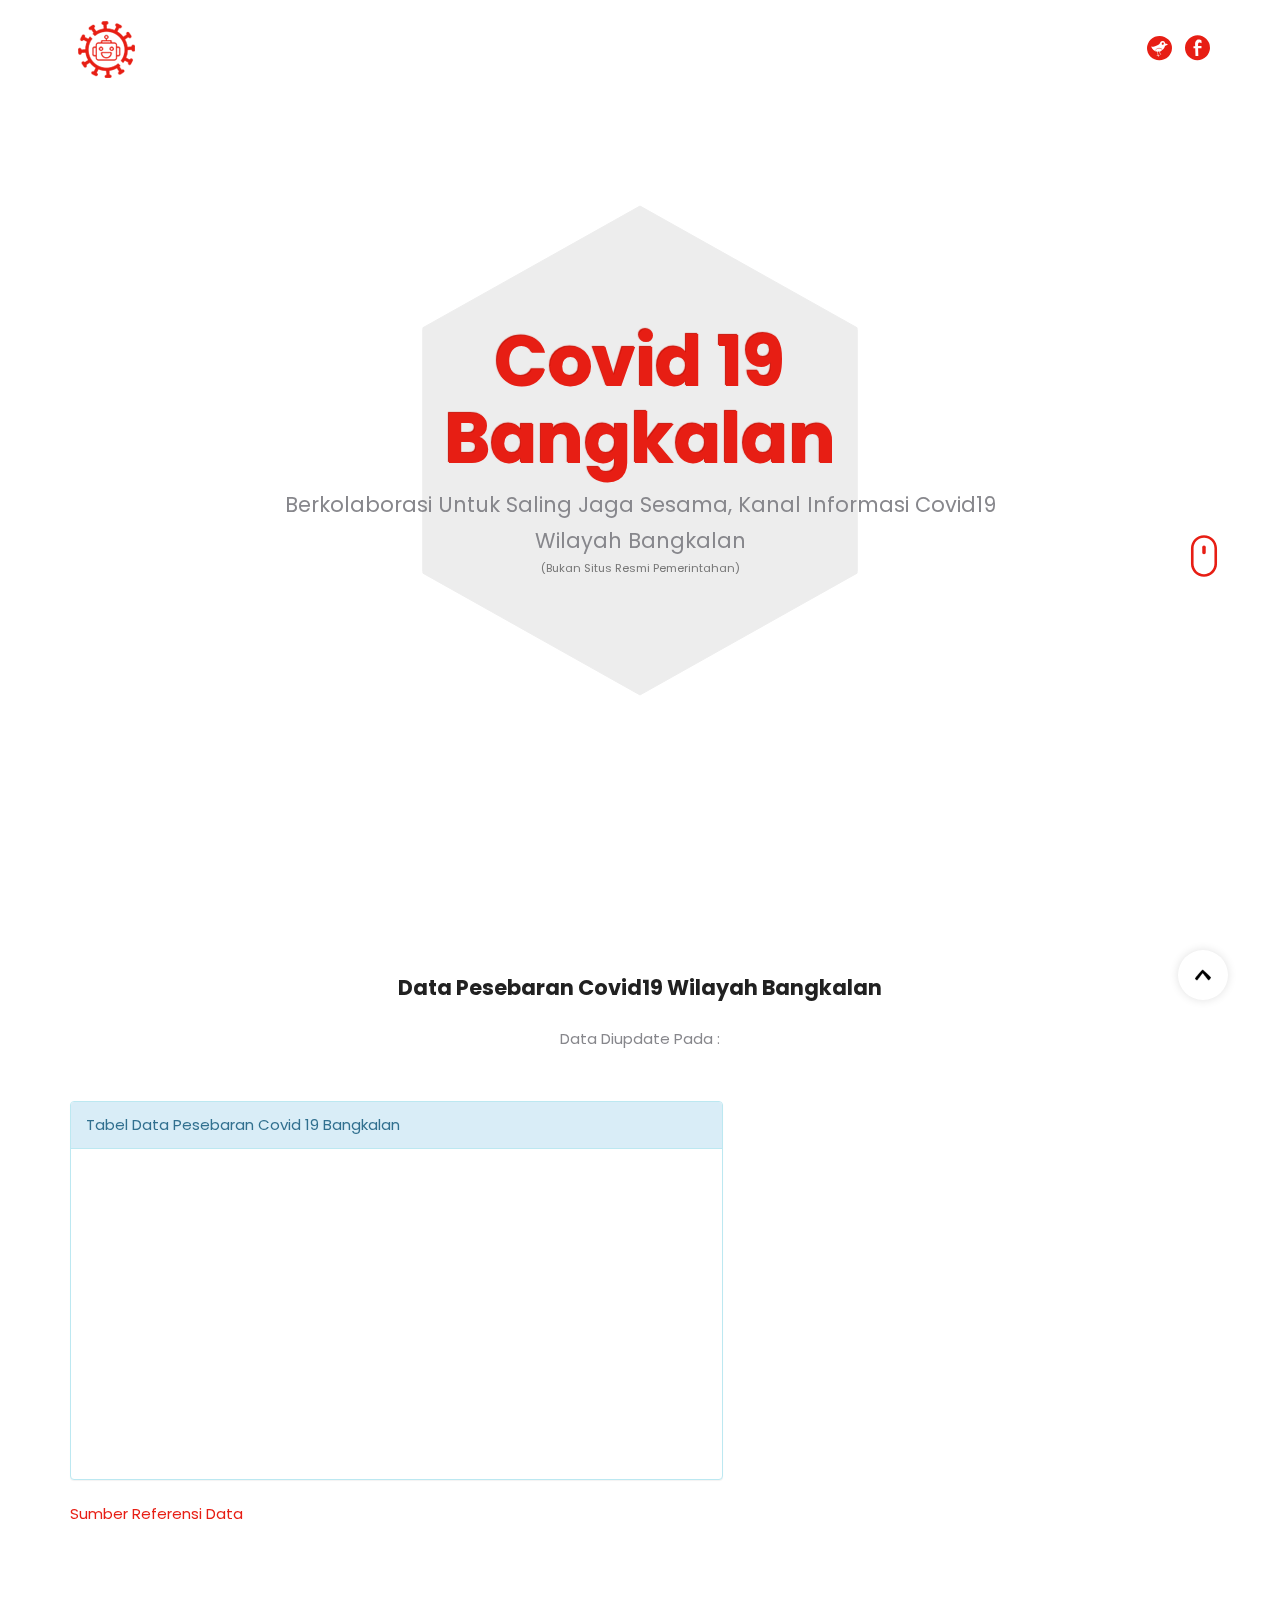
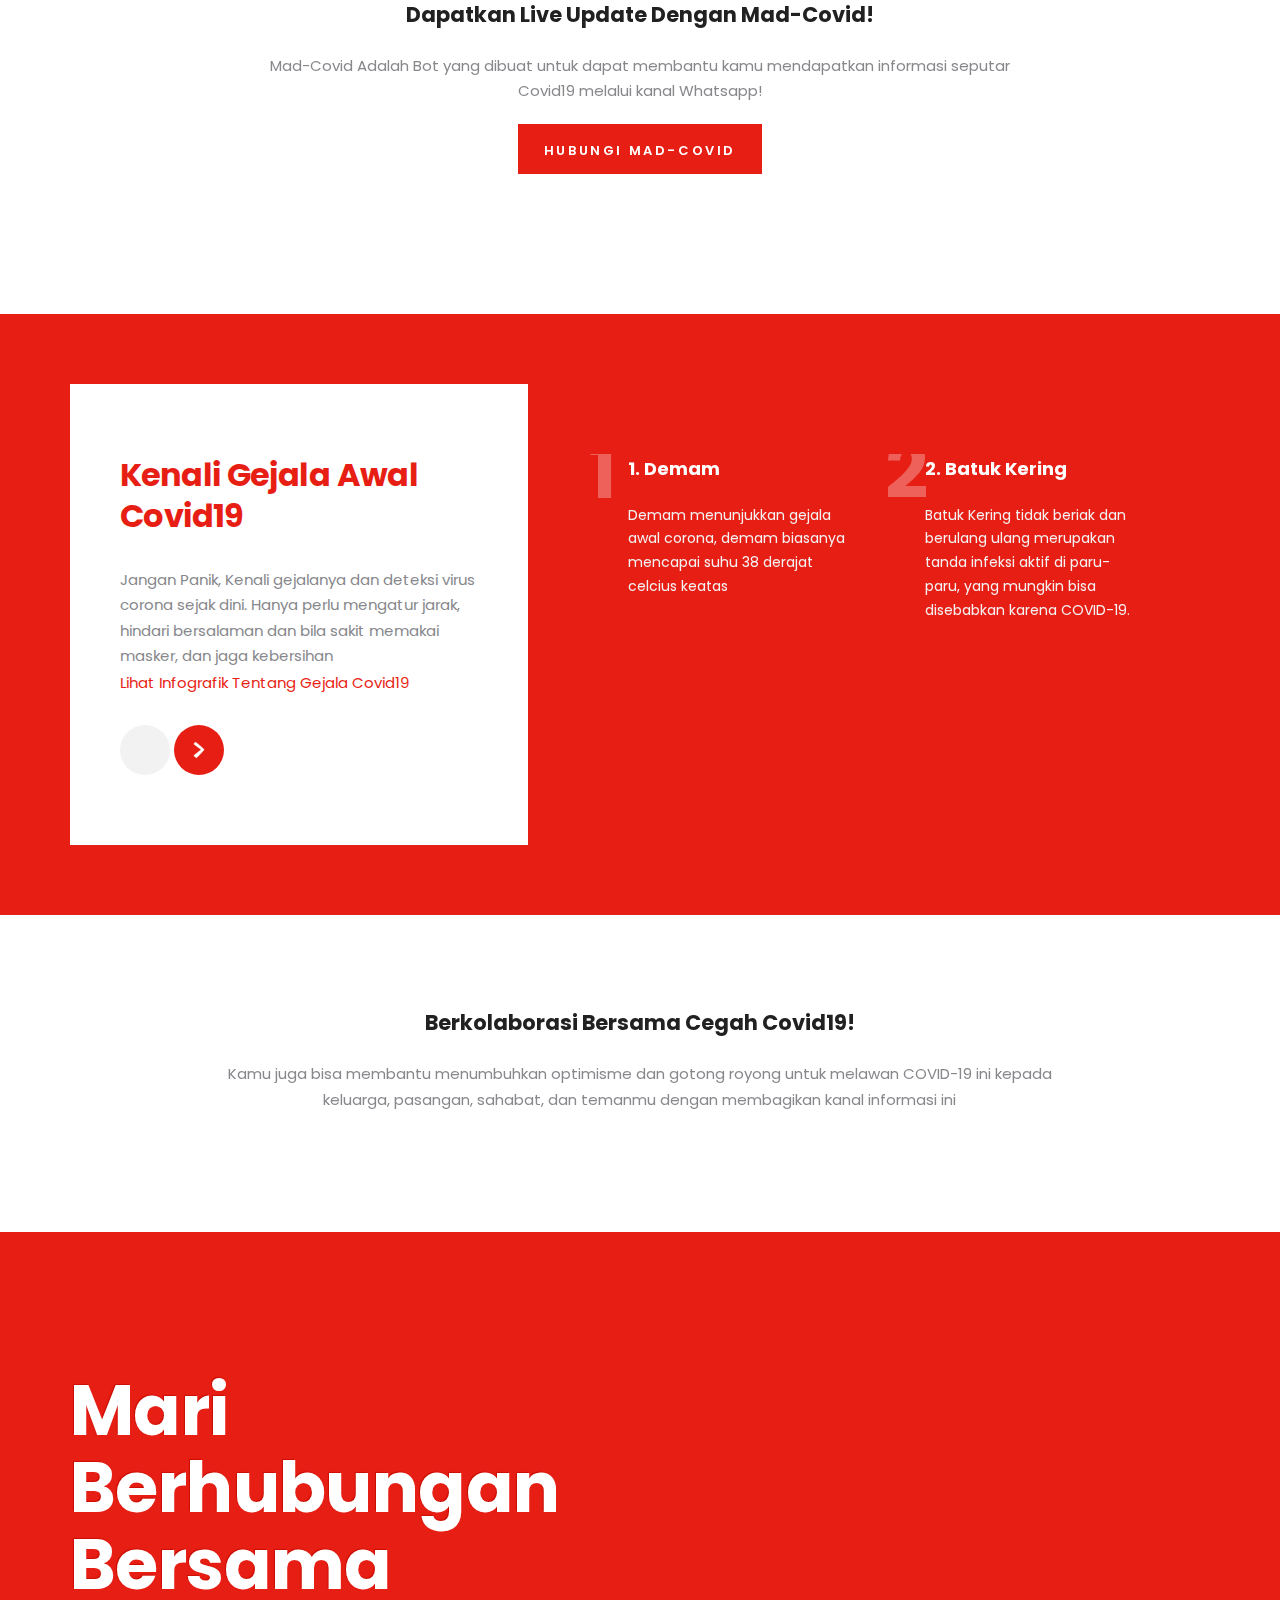
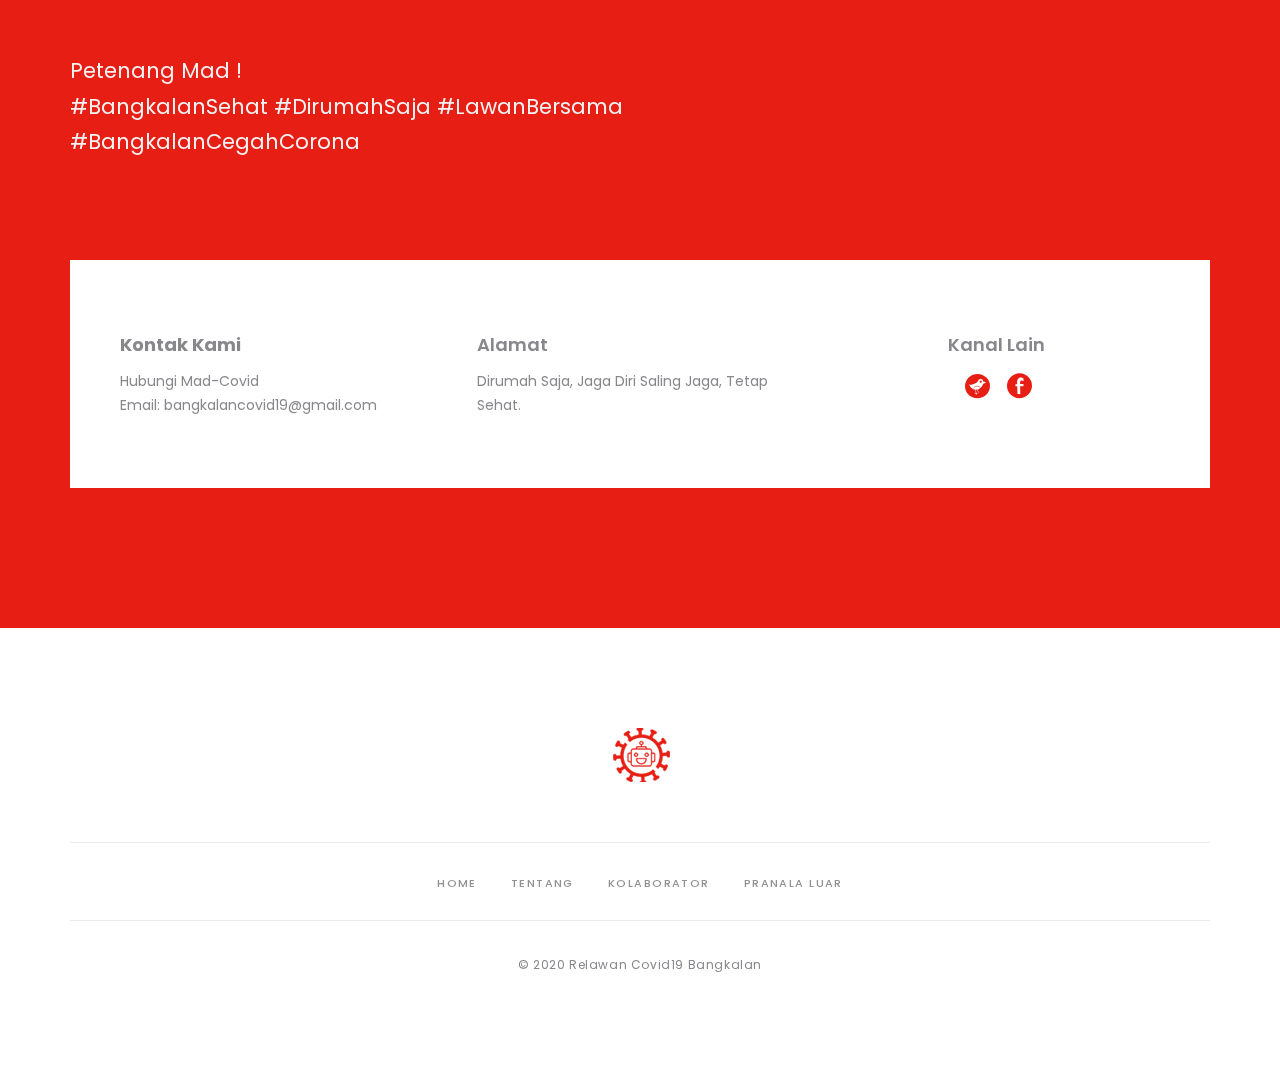
==== commit 5401bd00: "[fian] nambah new style" ====
--- a/index.html
+++ b/index.html
@@ -14,7 +14,10 @@
 
   <!-- Viewport Meta -->
   <meta http-equiv="X-UA-Compatible" content="IE=edge" />
-  <meta name="viewport" content="width=device-width,initial-scale=1,shrink-to-fit=no" />
+  <!-- <meta name="viewport" content="width=device-width,initial-scale=1,shrink-to-fit=no" /> -->
+  <meta name="viewport" content="width=device-width, initial-scale=1.0, user-scalable=0, minimal-ui">
+  <meta name="apple-mobile-web-app-capable" content="yes">
+
 
   <!-- Favicons -->
   <link rel="shortcut icon" href="favicon.png" />
@@ -134,9 +137,11 @@
                 <h2 class="heading-big fw700 text-color mb-0 relative">
                   Covid 19 <span class="newline"> Bangkalan</span>
                 </h2>
-                <h3 class="heading-big-subhead fw400 pt-20 pb-0">
+                <h3 class="heading-big-subhead fw400 pt-10 pb-0">
                   Berkolaborasi Untuk Saling Jaga Sesama, Kanal Informasi Covid19 Wilayah Bangkalan
                 </h3>
+                <h6 class="text-color"> <b> <small>(Bukan Situs Resmi Pemerintahan)</small> </b></h6>
+
               </div>
             </div>
 
@@ -178,11 +183,9 @@
 
   <!-- PROJECTS-->
   <section data-inpage-section="true" id="projects">
-
     <!-- PROJECTS-->
     <section class="page-section work-section pb-140 pb-sm-100">
       <div class="container">
-
         <div class="row">
           <div class="col-sm-8 col-sm-offset-2 col-xs-10 col-xs-offset-1 text-center">
             <div class="hero-section pt-70">
@@ -214,7 +217,7 @@
             <div id="chartContainer" style="height: 370px; width: 100%;"></div>
           </div>
         </div>
-        <small><a id="sumber" target="_blank"> Sumber Referensi Data </a> </small>
+        <small><a id="sumber" href="#" > Sumber Referensi Data </a> </small>
         <!-- Work hero section -->
         <div class="row">
           <div class="col-sm-8 col-sm-offset-2 col-xs-10 col-xs-offset-1 text-center">
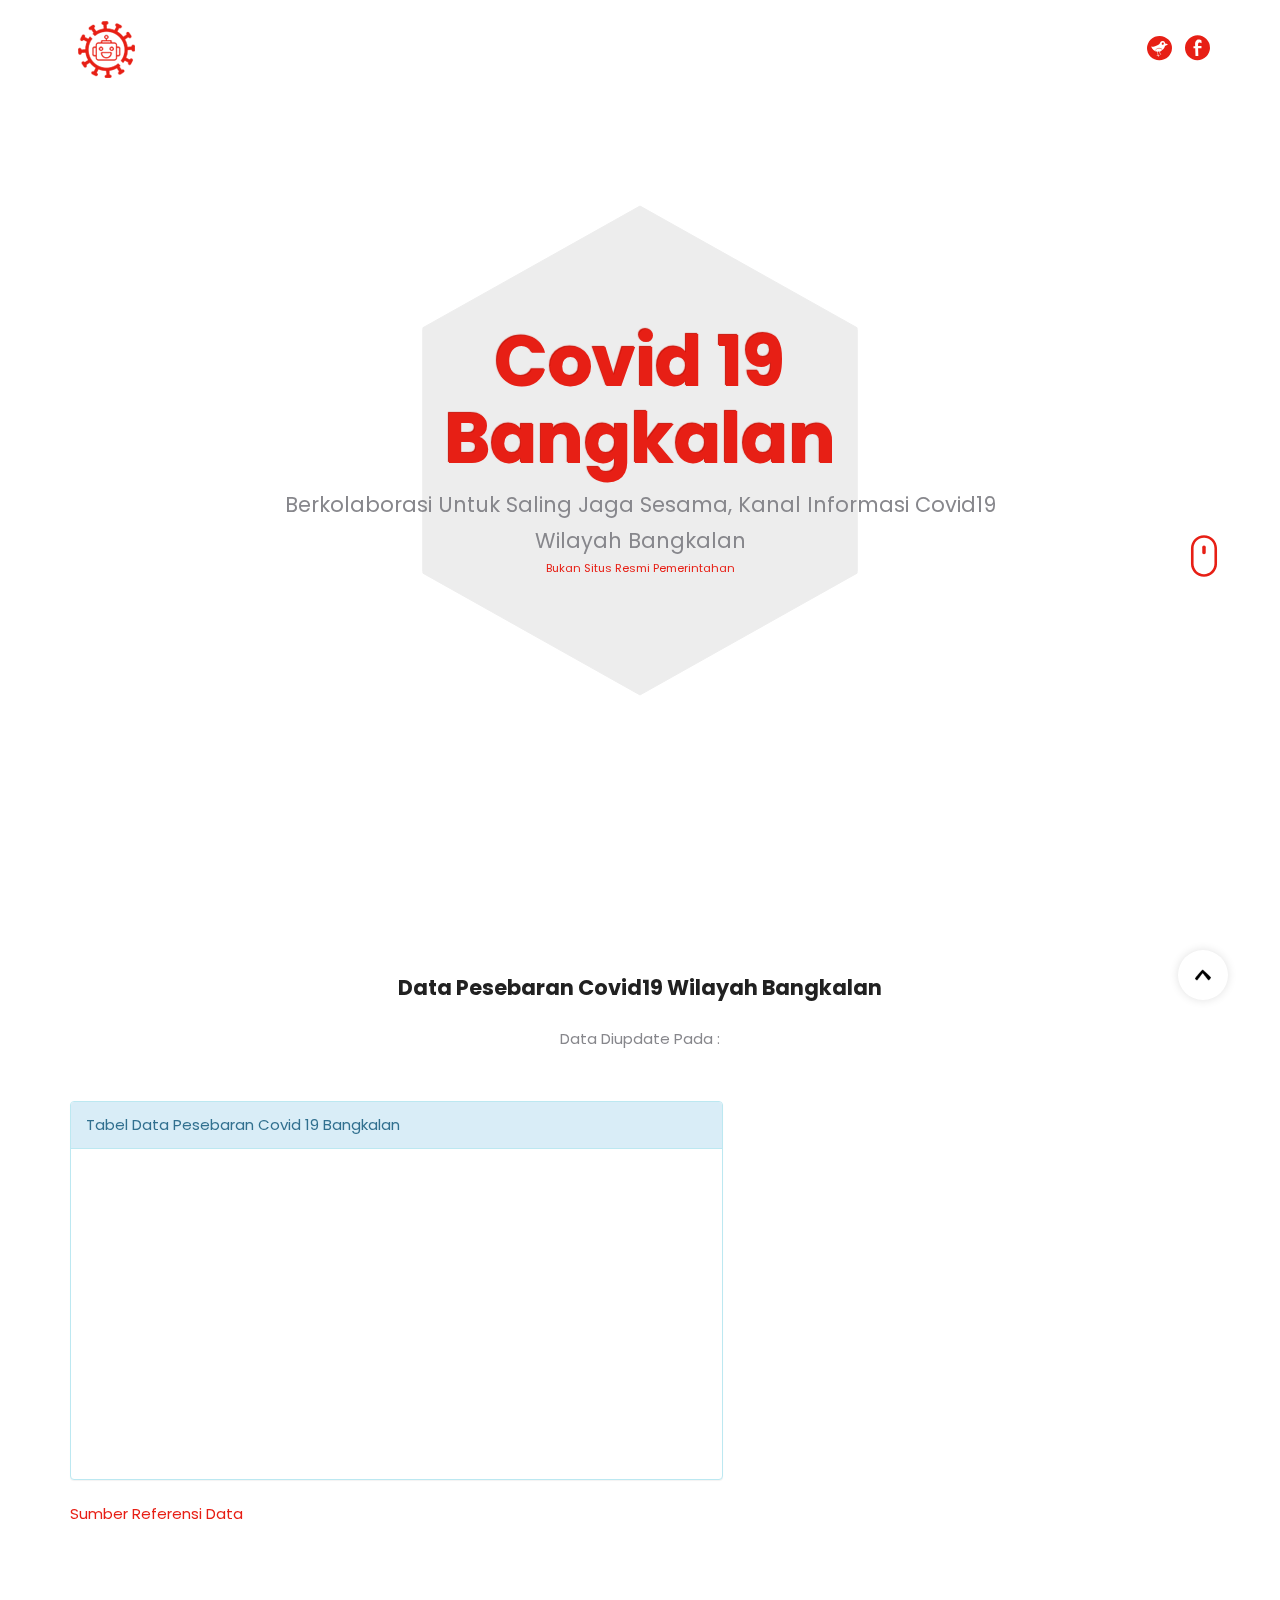
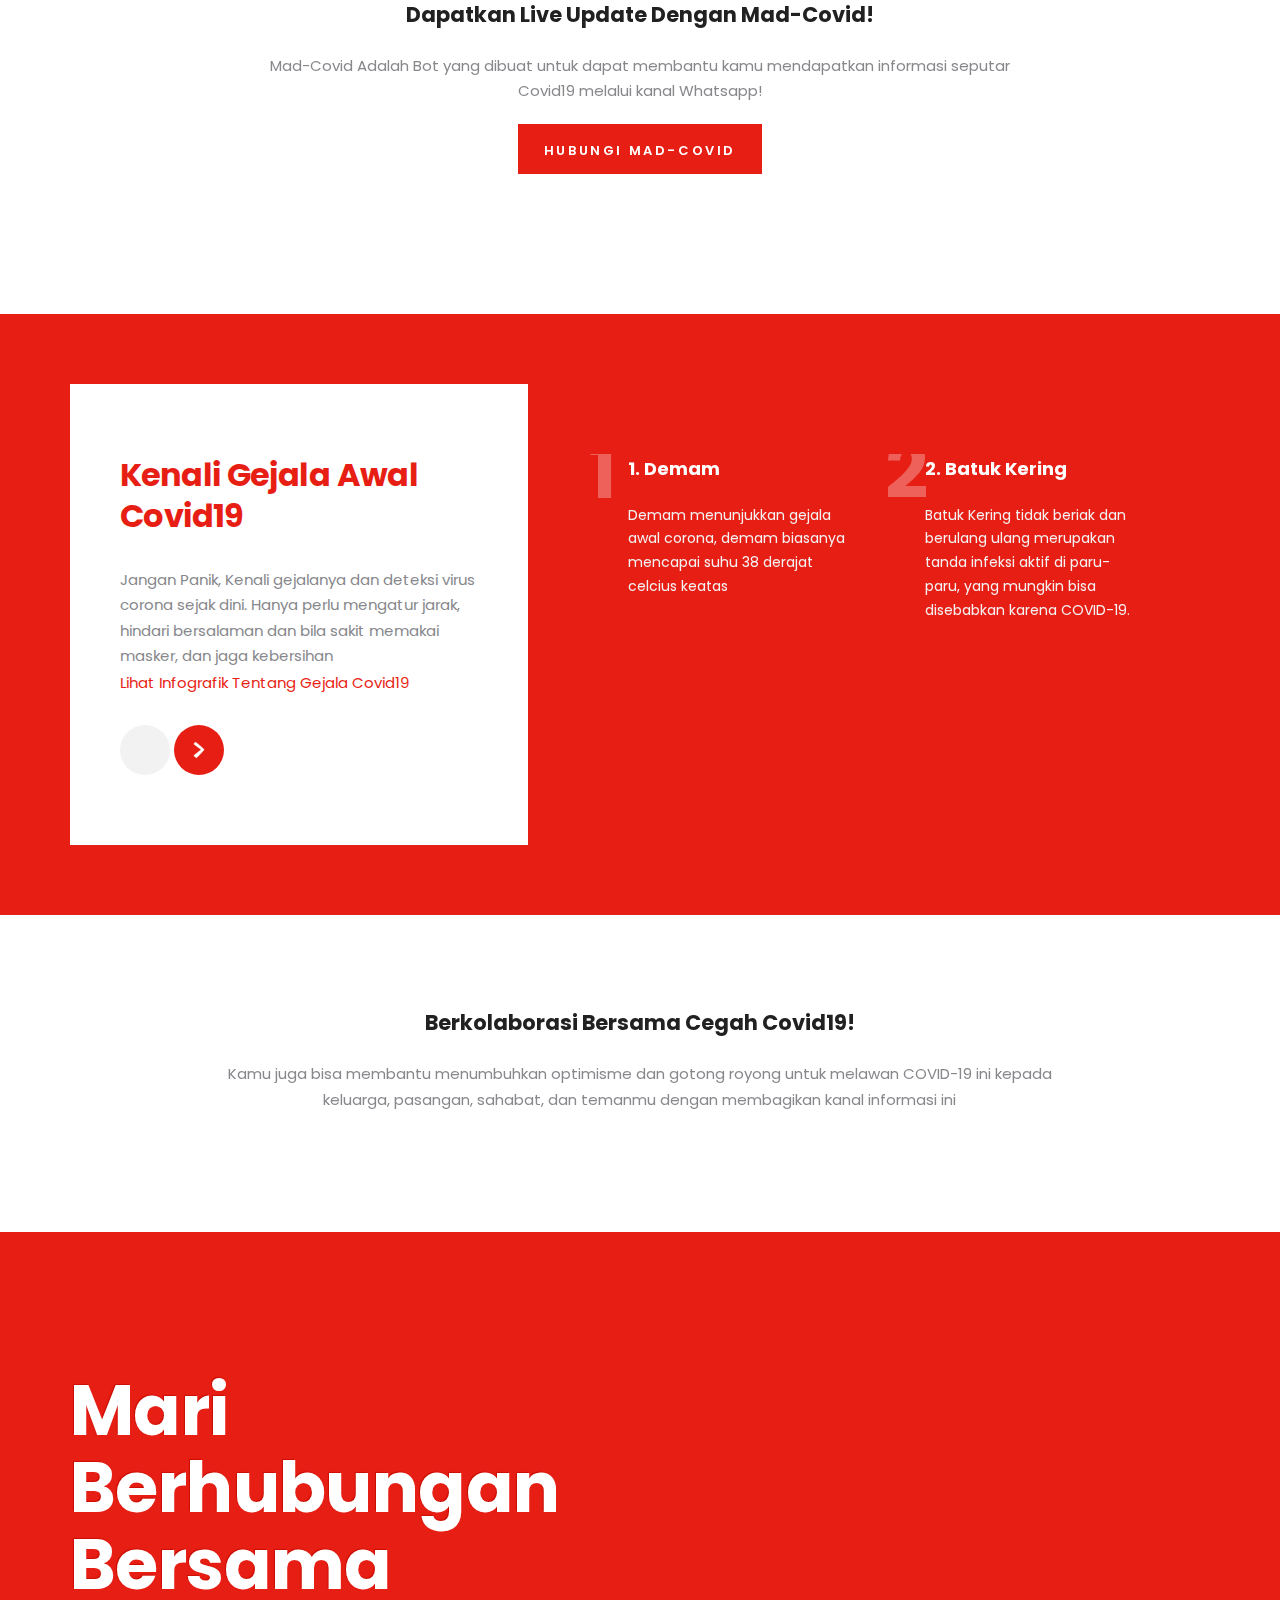
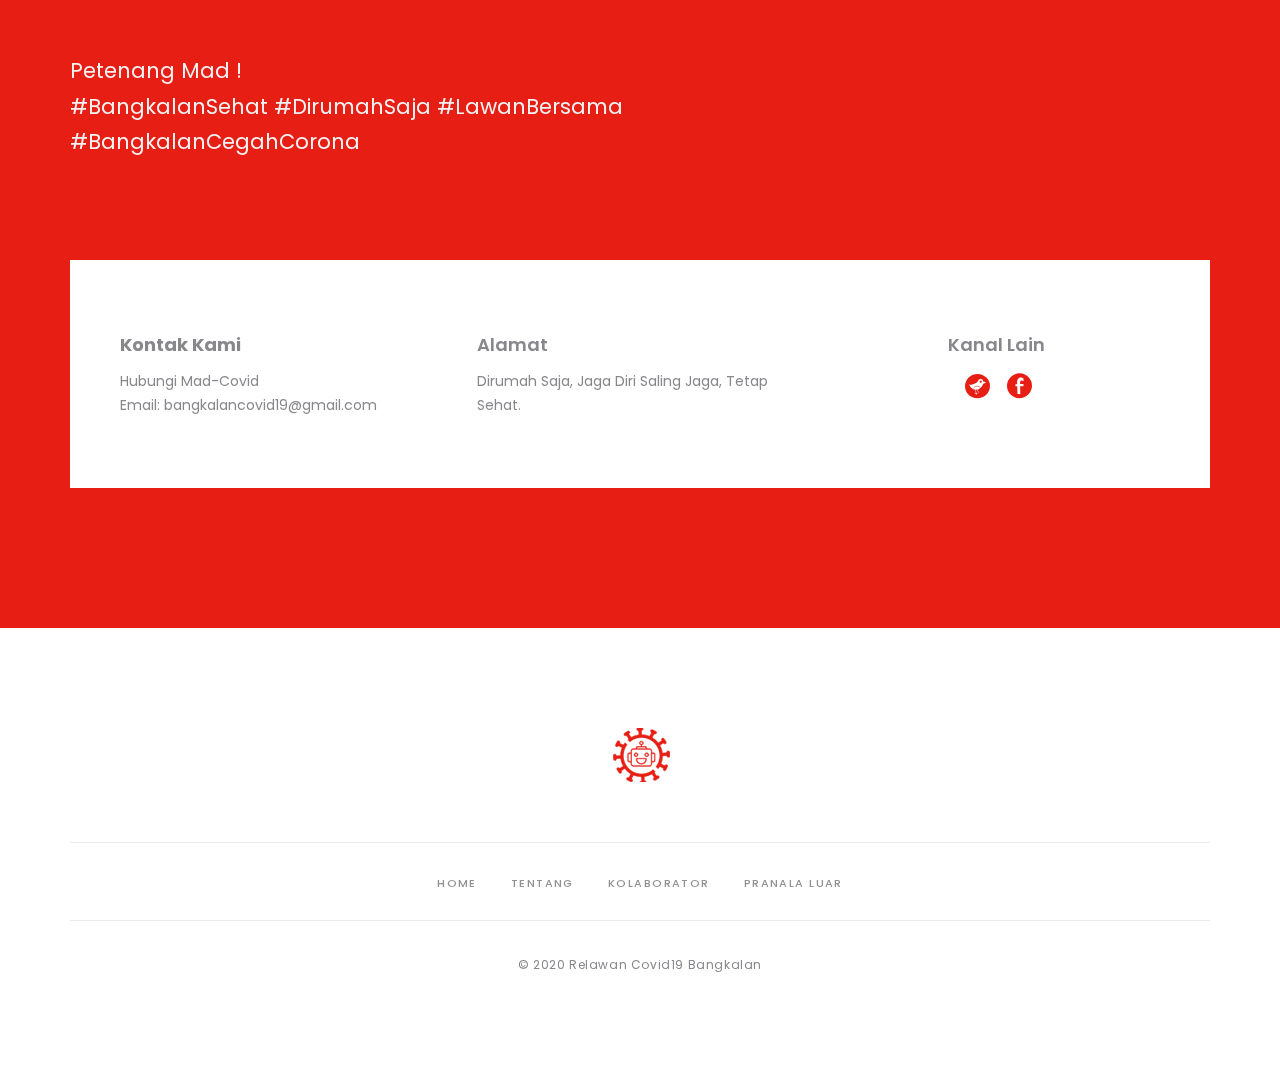
==== commit a1f6f5ee: "[fian] nambah new style home" ====
--- a/index.html
+++ b/index.html
@@ -140,7 +140,7 @@
                 <h3 class="heading-big-subhead fw400 pt-10 pb-0">
                   Berkolaborasi Untuk Saling Jaga Sesama, Kanal Informasi Covid19 Wilayah Bangkalan
                 </h3>
-                <h6 class="text-color"> <b> <small>(Bukan Situs Resmi Pemerintahan)</small> </b></h6>
+                <h6 class=""> <b><small class="text-color">Bukan Situs Resmi Pemerintahan</small></b></h6>
 
               </div>
             </div>
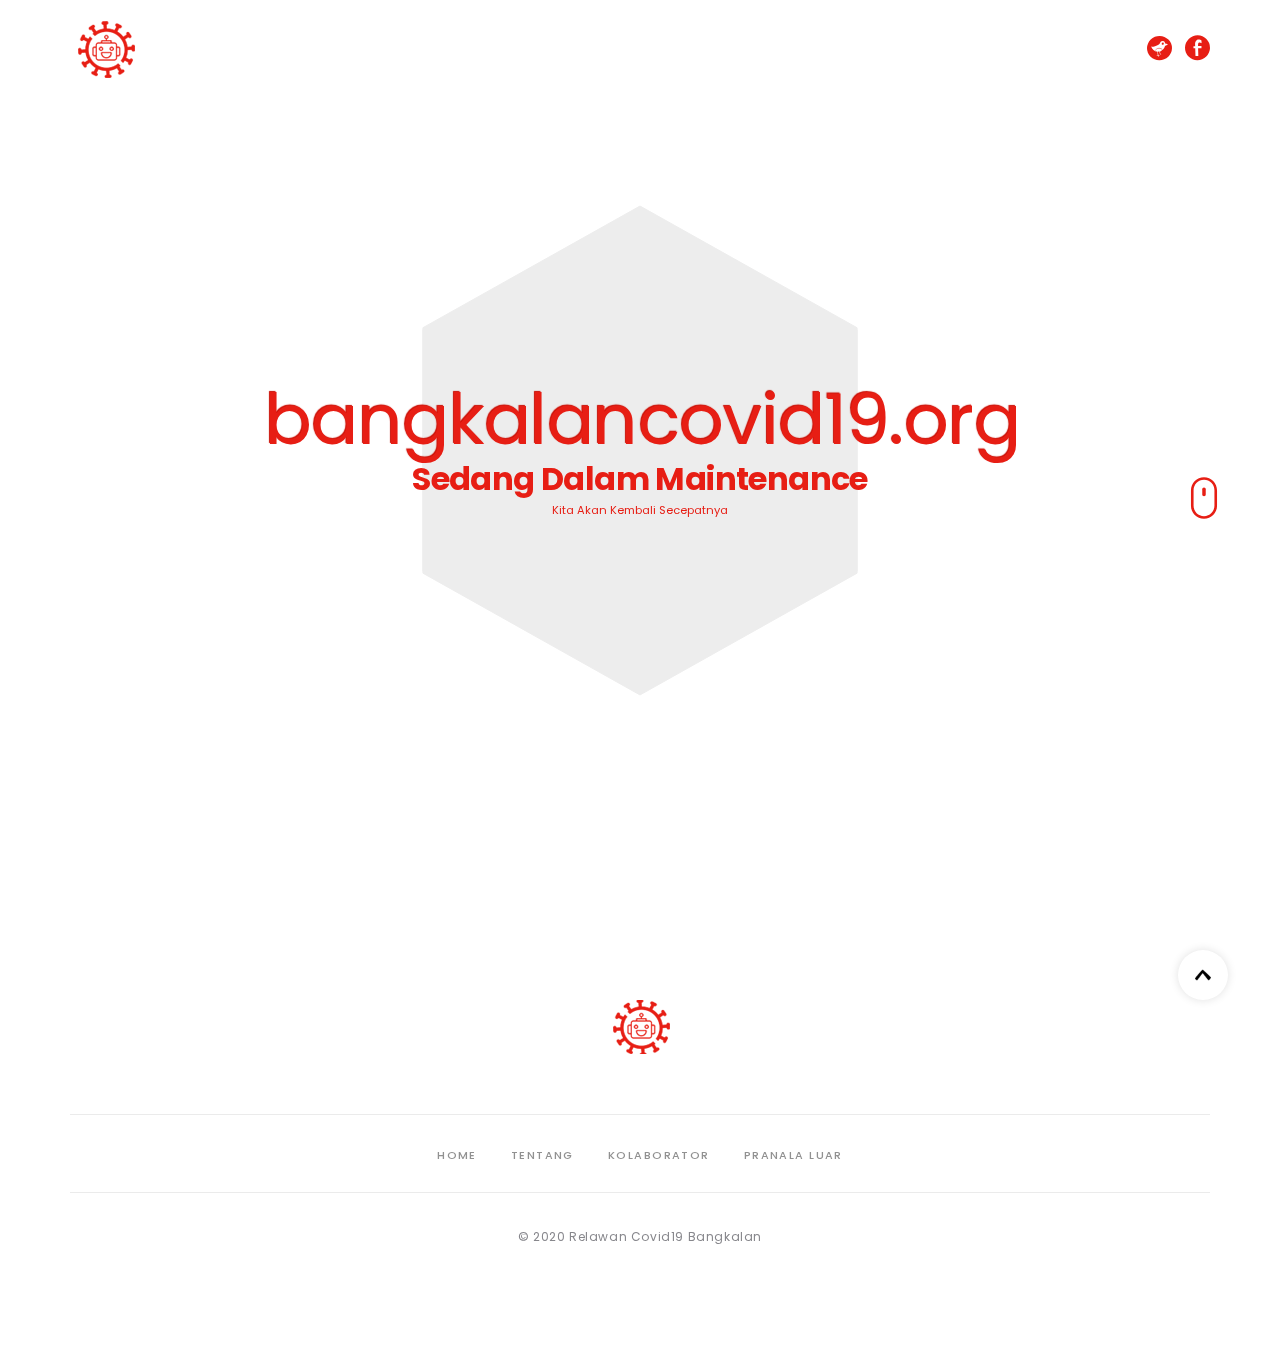
==== commit 87329c1c: "[fian] deloy maintenance" ====
--- a/index.html
+++ b/index.html
@@ -14,9 +14,9 @@
 
   <!-- Viewport Meta -->
   <meta http-equiv="X-UA-Compatible" content="IE=edge" />
-  <!-- <meta name="viewport" content="width=device-width,initial-scale=1,shrink-to-fit=no" /> -->
-  <meta name="viewport" content="width=device-width, initial-scale=1.0, user-scalable=0, minimal-ui">
-  <meta name="apple-mobile-web-app-capable" content="yes">
+  <meta name="viewport" content="width=device-width,initial-scale=1,shrink-to-fit=no" />
+  <!-- <meta name="viewport" content="width=device-width, initial-scale=1.0, user-scalable=0, minimal-ui"> -->
+  <!-- <meta name="apple-mobile-web-app-capable" content="yes"> -->
 
 
   <!-- Favicons -->
@@ -45,10 +45,10 @@
         <div class="modal-content">
           <div class="modal-header">
             <button type="button" class="close" data-dismiss="modal">&times;</button>
-            <h4 class="modal-title">Kanal Informasi Ini Adalah Versi Demo</h4>
+            <h4 class="modal-title">Kanal Informasi Ini Sedang Maintenance</h4>
           </div>
           <div class="modal-body">
-            <p>Kita Akan Secepatnya Merilis Kanal Ini, Setelah Kami Menyelesaikan Beberapa Tahap Penyesuaian Dan Kerjasama Terhadapat Beberapa Pihak. Seluruh Konten Dan Data Yang Ada Di Web Ini Merupakan Data Dummy Sementara</p>
+            <p>Kita akan kembali secepatnya. </p>
           </div>
         </div>
       </div>
@@ -87,20 +87,7 @@
         <!-- MAIN MENU -->
         <nav class="clearfix">
           <ul class="local-scroll">
-            <li class=""><a href="index.html" title="Home">Home</a></li>
-            <li class=""><a href="about.html" title="Home">Tentang</a></li>
-            <li>
-              <a href="petadata.html" data-nav-target="" title="Projects">Peta Data</a>
-            </li>
-            <li>
-              <a href="kolaborasi.html" data-nav-target="" title="Services">Kolaborasi</a>
-            </li>
-            <li>
-              <a href="infografik.html" data-nav-target="" title="About">Infografik</a>
-            </li>
-            <li>
-              <a href="kontak.html" data-nav-target="" title="Contact">Kontak</a>
-            </li>
+
           </ul>
         </nav>
 
@@ -134,13 +121,13 @@
           <div class="container relative">
             <div class="row">
               <div class="col-md-8 col-md-offset-2 relative text-center">
-                <h2 class="heading-big fw700 text-color mb-0 relative">
-                  Covid 19 <span class="newline"> Bangkalan</span>
-                </h2>
-                <h3 class="heading-big-subhead fw400 pt-10 pb-0">
-                  Berkolaborasi Untuk Saling Jaga Sesama, Kanal Informasi Covid19 Wilayah Bangkalan
-                </h3>
-                <h6 class=""> <b><small class="text-color">Bukan Situs Resmi Pemerintahan</small></b></h6>
+                <h4 class="heading-big text-color mb-0 relative">
+                  bangkalancovid19.org
+                </h4>
+                <h4 class="heading-hero fw700 text-color mb-0 relative">
+                  Sedang Dalam Maintenance
+                </h4>
+                <h6 class=""> <b><small class="text-color">Kita Akan Kembali Secepatnya</small></b></h6>
 
               </div>
             </div>
@@ -180,298 +167,6 @@
 
     </section>
   </section>
-
-  <!-- PROJECTS-->
-  <section data-inpage-section="true" id="projects">
-    <!-- PROJECTS-->
-    <section class="page-section work-section pb-140 pb-sm-100">
-      <div class="container">
-        <div class="row">
-          <div class="col-sm-8 col-sm-offset-2 col-xs-10 col-xs-offset-1 text-center">
-            <div class="hero-section pt-70">
-              <h6 class="heading-big-subhead text-black fw700 mb-20 mb-sm-20">
-                Data Pesebaran Covid19 Wilayah Bangkalan
-              </h6>
-            </div>
-            Data Diupdate Pada : <span id="dateUpdate" class="label label-danger"></span>
-          </div>
-        </div>
-
-        <div class="row pt-50">
-          <div class="col-md-7">
-            <div class="panel panel-info">
-              <!-- Default panel contents -->
-              <div class="panel-heading">Tabel Data Pesebaran Covid 19 Bangkalan</div>
-              <div class="panel-body">
-                  <span id="odp" class="label label-info"></span>
-                  <span id="pdp" class="label label-warning"></span>
-                  <span id="positif" class="label label-danger"></span>
-                  <span id="sembuh" class="label label-success"></span>
-                  <span id="meninggal" class="label label-default"></span>
-              </div>
-              <div id="tabeldata" class="tableFixHead">
-              </div>
-            </div>
-          </div>
-          <div class="col-md-5">
-            <div id="chartContainer" style="height: 370px; width: 100%;"></div>
-          </div>
-        </div>
-        <small><a id="sumber" href="#" > Sumber Referensi Data </a> </small>
-        <!-- Work hero section -->
-        <div class="row">
-          <div class="col-sm-8 col-sm-offset-2 col-xs-10 col-xs-offset-1 text-center">
-            <div class="hero-section pt-70">
-              <h6 class="heading-big-subhead text-black fw700 mb-20 mb-sm-20">
-                Dapatkan Live Update Dengan Mad-Covid!
-              </h6>
-              <p>
-                Mad-Covid Adalah Bot yang dibuat untuk dapat membantu kamu mendapatkan informasi seputar Covid19 melalui kanal Whatsapp!
-              </p>
-              <a href="https://api.whatsapp.com/send?phone=6281946337780&text=hai" target="_blank" class="btn btn-color">Hubungi Mad-Covid</a>
-            </div>
-          </div>
-        </div>
-      </div>
-    </section>
-
-
-  </section>
-
-  <!-- SERVICES-->
-  <section data-inpage-section="true" id="services">
-    <!-- SECTION BACKGROUND HERO -->
-    <section class="page-section bg-color overlay-color-90" data-background="images/gallery/image_2.jpg">
-      <div class="container">
-        <div class="page-section pt-70 pb-70 pt-md-0 pb-md-0 pb-sm-0 ">
-          <div class="row">
-
-            <!-- RIGHT SECTION -->
-            <div class="col-md-5">
-              <div class="bg-white relative pt-70 pb-70 pl-50 pr-50 pl-sm-30 pr-sm-30">
-                <h6 class="heading-hero text-color fw700 mt-0 mb-30">
-                  Kenali Gejala Awal Covid19
-                </h6>
-                <p class="mb-30">
-                  Jangan Panik, Kenali gejalanya dan deteksi virus corona sejak dini. Hanya perlu mengatur jarak, hindari bersalaman dan bila sakit memakai masker, dan jaga kebersihan
-                  <br>
-                  <a href="infografik.html">
-                    Lihat Infografik Tentang Gejala Covid19
-                  </a>
-                </p>
-                <div class="owl-slider-2-control">
-                  <div class="owl-slider-2-left page-link page-link--left">
-                  </div>
-
-                  <div class="owl-slider-2-right page-link page-link--right">
-                  </div>
-                </div>
-              </div>
-            </div>
-
-            <!-- LEFT SLIDER SECTION -->
-            <div class="col-md-7">
-              <!-- SLIDER -->
-              <div id="slick-slider3" class="owl-slider-2 pt-70 pt-md-60 pb-md-60 pl-30 pr-30 pr-sm-30">
-
-                <div class="item relative">
-                  <div class="owl-slider-2-item last-para-no-margin ml-40 pr-40 pr-md-30 ml-sm-0 pr-sm-0">
-                    <div class="owl-slider-2-number">1</div>
-                    <h6 class="heading-medium text-white mb-20 mt-0 fw700">
-                      1. Demam
-                    </h6>
-                    <p class="heading-small text-gray">
-                      Demam menunjukkan gejala awal corona, demam biasanya mencapai suhu 38 derajat celcius keatas
-                    </p>
-                  </div>
-                </div>
-
-                <div class="item relative">
-                  <div class="owl-slider-2-item last-para-no-margin ml-40 pr-40 pr-md-30 ml-sm-0 pr-sm-0">
-                    <div class="owl-slider-2-number">2</div>
-                    <h6 class="heading-medium text-white mb-20 mt-0 fw700">
-                      2. Batuk Kering
-                    </h6>
-                    <p class="heading-small text-gray">
-                      Batuk Kering tidak beriak dan berulang ulang merupakan tanda infeksi aktif di paru-paru, yang mungkin bisa disebabkan karena COVID-19.
-                    </p>
-                  </div>
-                </div>
-
-                <div class="item relative">
-                  <div class="owl-slider-2-item last-para-no-margin ml-40 pr-40 pr-md-30 ml-sm-0 pr-sm-0">
-                    <div class="owl-slider-2-number">3</div>
-                    <h6 class="heading-medium text-white mb-20 mt-0 fw700">
-                      3. Sakit Tenggorokan
-                    </h6>
-                    <p class="heading-small text-gray">
-                      Infeksi COVID-19 akan melalui jalur pernafasan sehingga dapat mengakibatkan radang pada tenggorokan dan rasa nyeri.
-                    </p>
-                  </div>
-                </div>
-
-                <div class="item relative">
-                  <div class="owl-slider-2-item last-para-no-margin ml-40 pr-40 pr-md-30 ml-sm-0 pr-sm-0">
-                    <div class="owl-slider-2-number">4</div>
-                    <h6 class="heading-medium text-white mb-20 mt-0 fw700">
-                      4. Sakit Kepala
-                    </h6>
-                    <p class="heading-small text-gray">
-                      Dengan adanya demam yang tinggi, COVID-19 seringkali diikuti dengan gejala sakit kepala.
-                    </p>
-                  </div>
-                </div>
-
-                <div class="item relative">
-                  <div class="owl-slider-2-item last-para-no-margin ml-40 pr-40 pr-md-30 ml-sm-0 pr-sm-0">
-                    <div class="owl-slider-2-number">5</div>
-                    <h6 class="heading-medium text-white mb-20 mt-0 fw700">
-                      5. Lemas
-                    </h6>
-                    <p class="heading-small text-gray">
-                      Infeksi COVID-19 yang telah menyebar ke seluruh tubuh akan menghabiskan energi yang banyak sehingga seringkali dapat mengakibatkan lemas.
-                    </p>
-                  </div>
-                </div>
-
-                <div class="item relative">
-                  <div class="owl-slider-2-item last-para-no-margin ml-40 pr-40 pr-md-30 ml-sm-0 pr-sm-0">
-                    <div class="owl-slider-2-number">6</div>
-                    <h6 class="heading-medium text-white mb-20 mt-0 fw700">
-                      6. Sesak Nafas
-                    </h6>
-                    <p class="heading-small text-gray">
-                      Apabila COVID-19 berkembang dengan cepat dan besar di paru-paru, fungsi paru akan menurun sehingga terjadi sesak nafas.
-                    </p>
-                  </div>
-                </div>
-
-              </div>
-              <!-- END SLIDER -->
-
-            </div>
-          </div>
-        </div>
-      </div>
-    </section>
-    <!-- CLIENTS SECTION -->
-    <section class="page-section brands pt-20 pb-100">
-      <!-- Work hero section -->
-      <div class="row">
-        <div class="col-sm-8 col-sm-offset-2 col-xs-10 col-xs-offset-1 text-center">
-          <div class="hero-section pt-70">
-            <h6 class="heading-big-subhead text-black fw700 mb-20 mb-sm-20">
-              Berkolaborasi Bersama Cegah Covid19!
-            </h6>
-            <p>
-              Kamu juga bisa membantu menumbuhkan optimisme dan gotong royong untuk melawan COVID-19 ini kepada keluarga, pasangan, sahabat, dan temanmu dengan membagikan kanal informasi ini
-            </p>
-          </div>
-          <!-- <small>Disini Nantinya Logo Logo Kolaborator</small> -->
-        </div>
-      </div>
-
-      <!-- <div class="container-fluid">
-        <div id="brands-slider">
-          <div class="item">
-            <img src="images/clients/client-logo-1.png" alt="c1" title="clients" />
-          </div>
-          <div class="item">
-            <img src="images/clients/client-logo-2.png" alt="c1" title="clients" />
-          </div>
-          <div class="item">
-            <img src="images/clients/client-logo-3.png" alt="c1" title="clients" />
-          </div>
-          <div class="item">
-            <img src="images/clients/client-logo-4.png" alt="c1" title="clients" />
-          </div>
-          <div class="item">
-            <img src="images/clients/client-logo-5.png" alt="c1" title="clients" />
-          </div>
-          <div class="item">
-            <img src="images/clients/client-logo-6.png" alt="c1" title="clients" />
-          </div>
-          <div class="item">
-            <img src="images/clients/client-logo-7.png" alt="c1" title="clients" />
-          </div>
-          <div class="item">
-            <img src="images/clients/client-logo-3.png" alt="c1" title="clients" />
-          </div>
-        </div>
-      </div> -->
-
-    </section>
-  </section>
-
-  <!-- CONTACT-->
-  <section data-inpage-section="true" id="contact">
-    <section class="page-section bg-color overlay-color-90 pt-140 pt-sm-100 pb-140 pb-sm-100" data-background="images/image_6.jpg">
-      <div class="container">
-
-        <!-- CONTACT INTRO -->
-        <div class="row">
-          <div class="page-section pb-100 pb-sm-80">
-            <div class="col-md-6 col-xs-8">
-              <h2 class="heading-big fw700 text-white mb-30 mb-sm-20">
-                Mari Berhubungan <span class="newline">Bersama</span>
-              </h2>
-              <h3 class="heading-big-subhead fw400 text-gray pt-20">
-                Petenang Mad ! <br> #BangkalanSehat #DirumahSaja #LawanBersama #BangkalanCegahCorona
-              </h3>
-            </div>
-          </div>
-        </div>
-
-        <!-- CONTACT DETAIL -->
-        <div class="hero-section bg-white last-para-no-margin pt-70 pb-70 pl-50 pr-50 pl-sm-30 pr-sm-30">
-          <div class="row equalize sm-equalize-auto alt-contact-box">
-            <div class="col-sm-4 mb-sm-30 mt-70">
-              <div class="contact-no">
-                <h4 class="heading-medium  mb-10 fw700">Kontak Kami</h4>
-                <p class=" heading-small mb-0">
-                  <a href="https://api.whatsapp.com/send?phone=6281946337780&text=hai" target="_blank">Hubungi Mad-Covid</a><br />
-
-
-                  <a href="mailto:hello@Cedia.co.in">Email: bangkalancovid19@gmail.com</a><br />
-                </p>
-              </div>
-            </div>
-
-            <div class="col-sm-4 mb-sm-30 mt-70 ">
-              <div class="contact-address">
-                <h4 class="heading-medium  mb-10 fw600">Alamat</h4>
-                <p class=" heading-small">
-                  Dirumah Saja, Jaga Diri Saling Jaga, Tetap Sehat.
-                </p>
-              </div>
-            </div>
-
-            <div class="col-sm-4 mt-70">
-              <div class="contact-social text-center">
-                <h4 class="heading-medium  mb-10 fw600">Kanal Lain</h4>
-                <!-- SOCIAL ICON LINK -->
-                <ol>
-                  <li>
-                    <a href="#" title="Twitter" target="_blank">
-                      <i class="icon-096"></i>
-                    </a>
-                  </li>
-                  <li>
-                    <a href="#" title="Facebook" target="_blank">
-                      <i class="icon-093"></i>
-                    </a>
-                  </li>
-                </ol>
-              </div>
-            </div>
-          </div>
-        </div>
-
-        <!-- CONTACT FORM -->
-      </div>
-    </section>
-  </section>
-
   <!-- FOOTER-->
   <footer class="page-section footer pt-100 pb-100 pt-sm-70 pb-sm-70">
     <div class="container">
@@ -525,13 +220,8 @@
   <script src="js/jquery.fitvids.js"></script>
   <script src="js/canvasjs/canvasjs.min.js"></script>
   <script src="js/script.js"></script>
-  <!-- <script src="js/chart.js"></script> -->
-  <script src="js/data/home.js"></script>
 
   <script type="text/javascript">
-  $(window).on("load",function(){
-    // $('#myModal').modal('show');
-  })
   </script>
 
 </body>
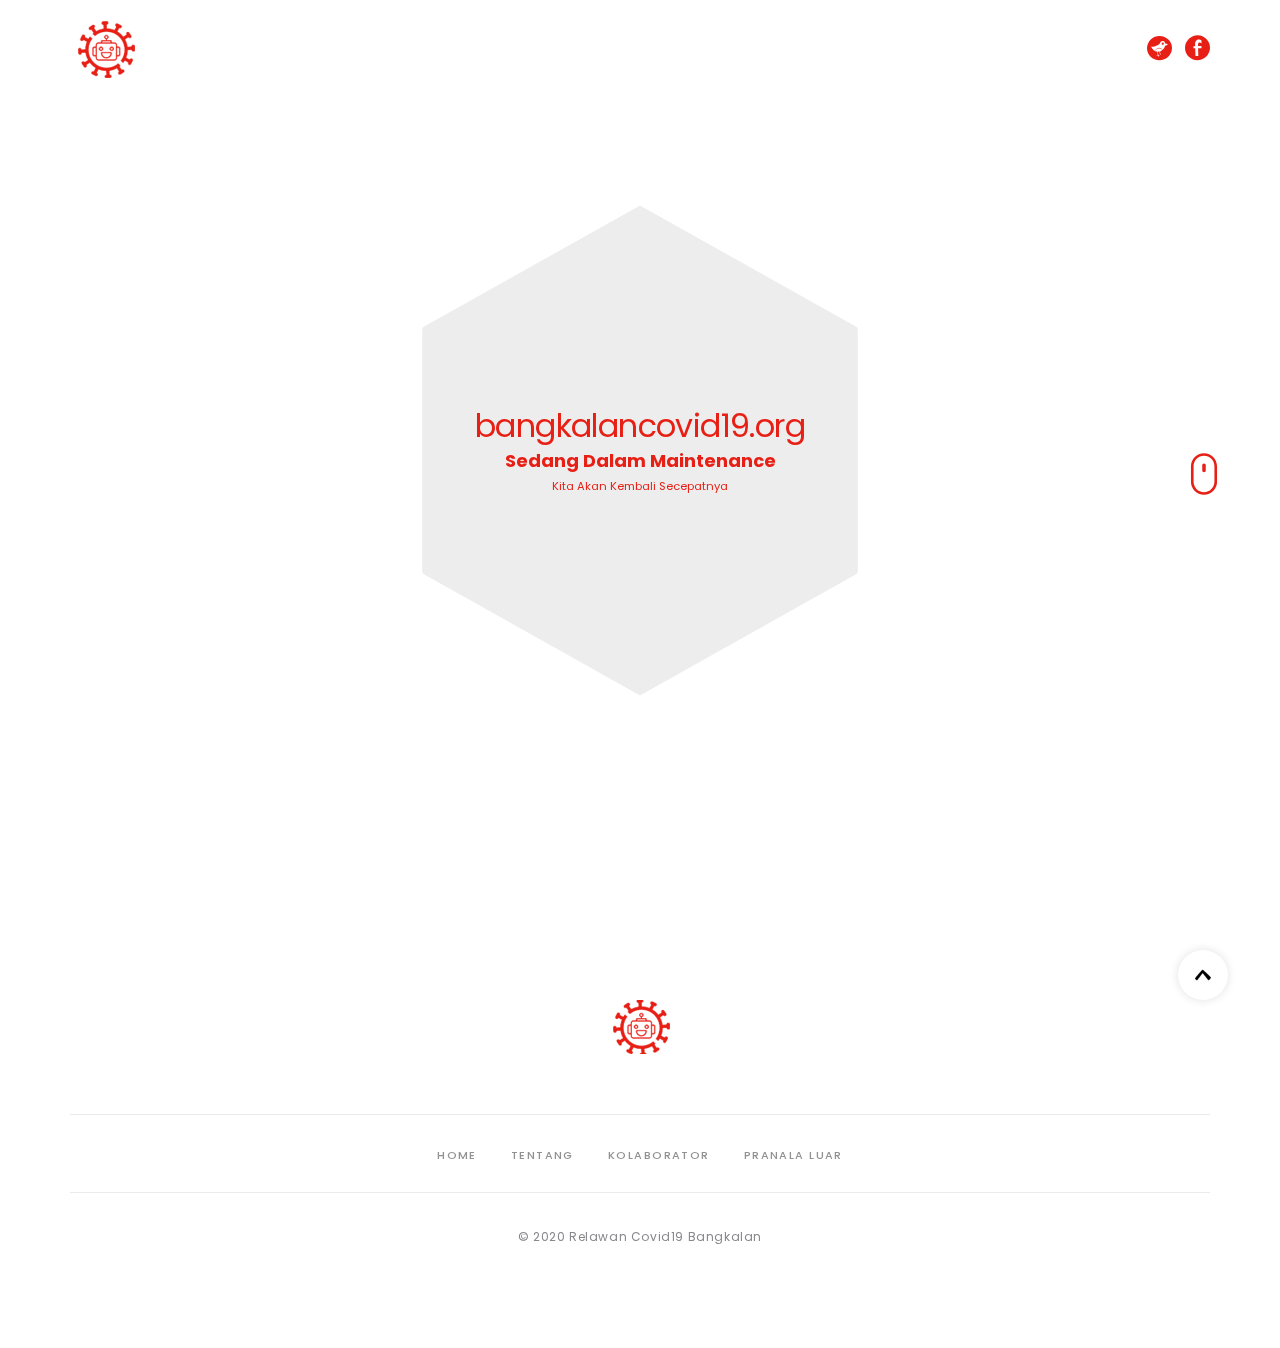
==== commit a9343127: "[fian] tenance" ====
--- a/index.html
+++ b/index.html
@@ -121,10 +121,10 @@
           <div class="container relative">
             <div class="row">
               <div class="col-md-8 col-md-offset-2 relative text-center">
-                <h4 class="heading-big text-color mb-0 relative">
+                <h4 class="heading-hero text-color mb-0 relative">
                   bangkalancovid19.org
                 </h4>
-                <h4 class="heading-hero fw700 text-color mb-0 relative">
+                <h4 class="heading-medium fw700 text-color mb-0 relative">
                   Sedang Dalam Maintenance
                 </h4>
                 <h6 class=""> <b><small class="text-color">Kita Akan Kembali Secepatnya</small></b></h6>
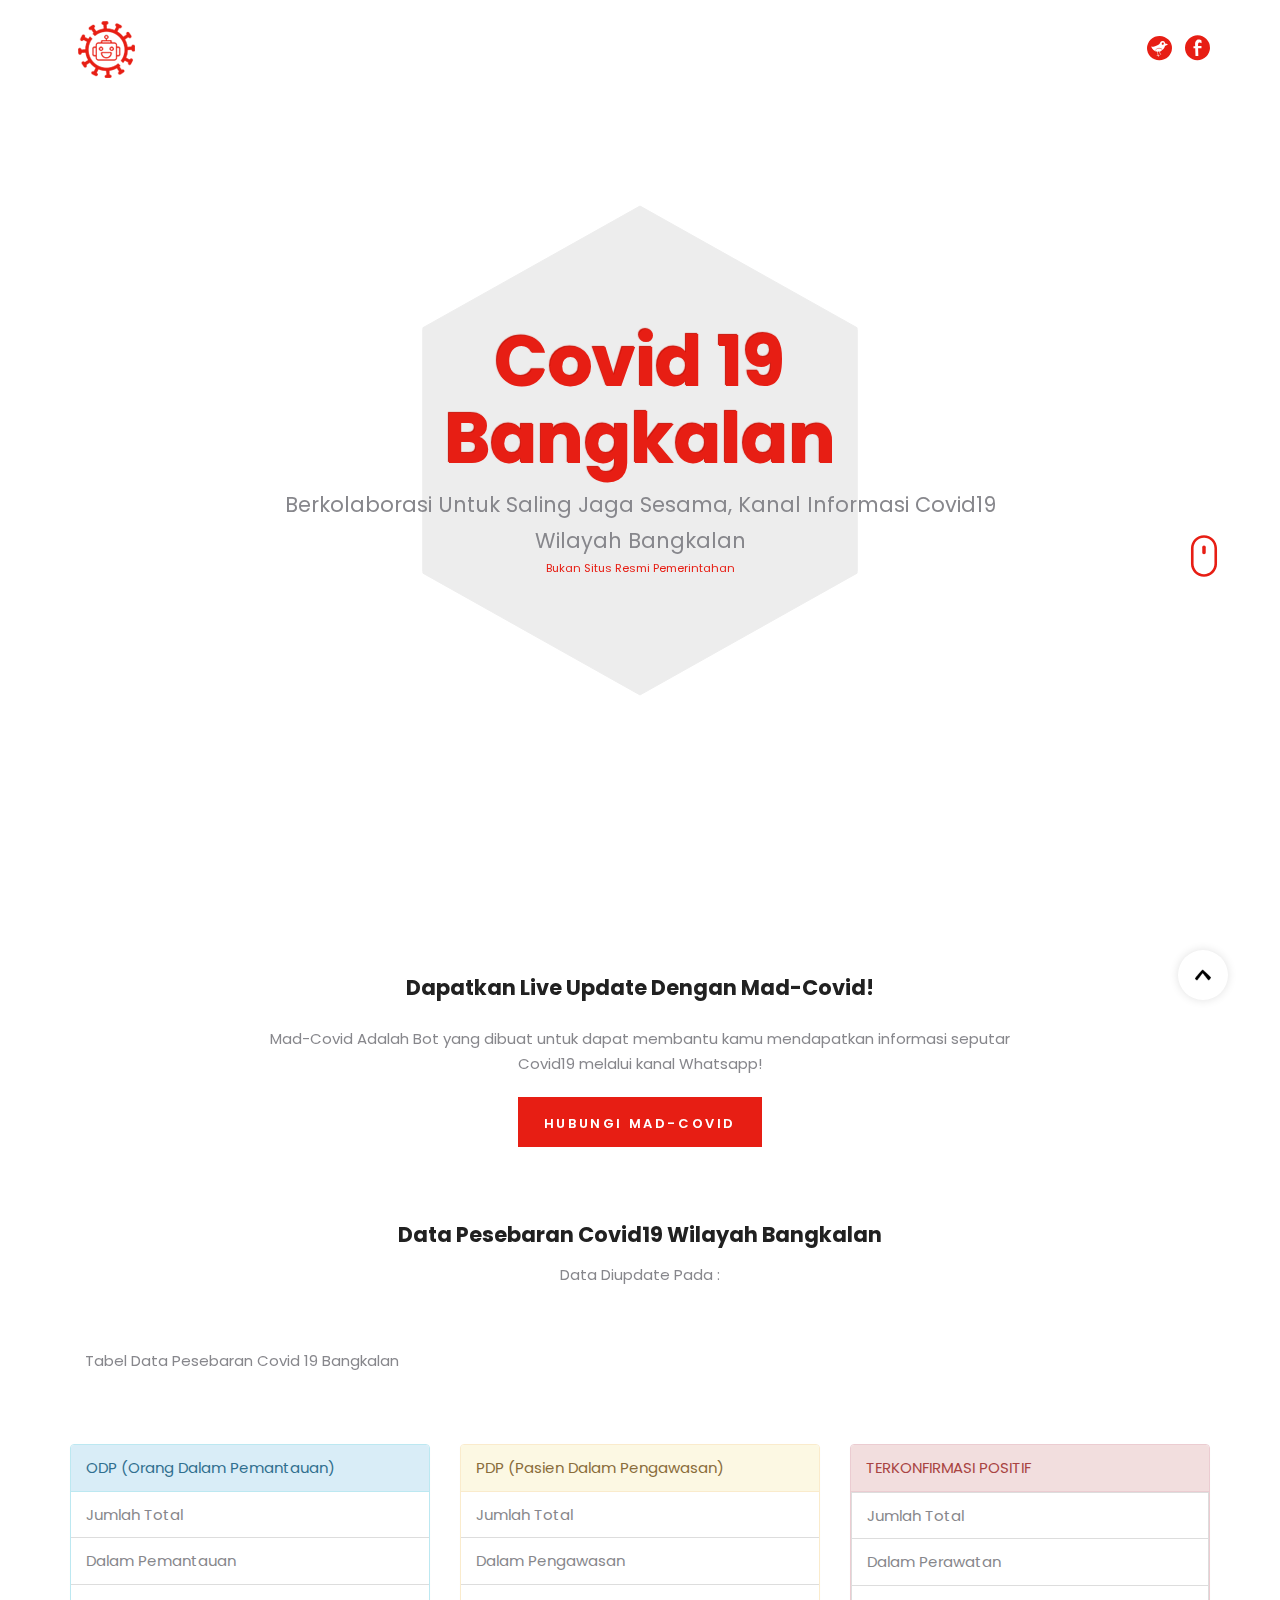
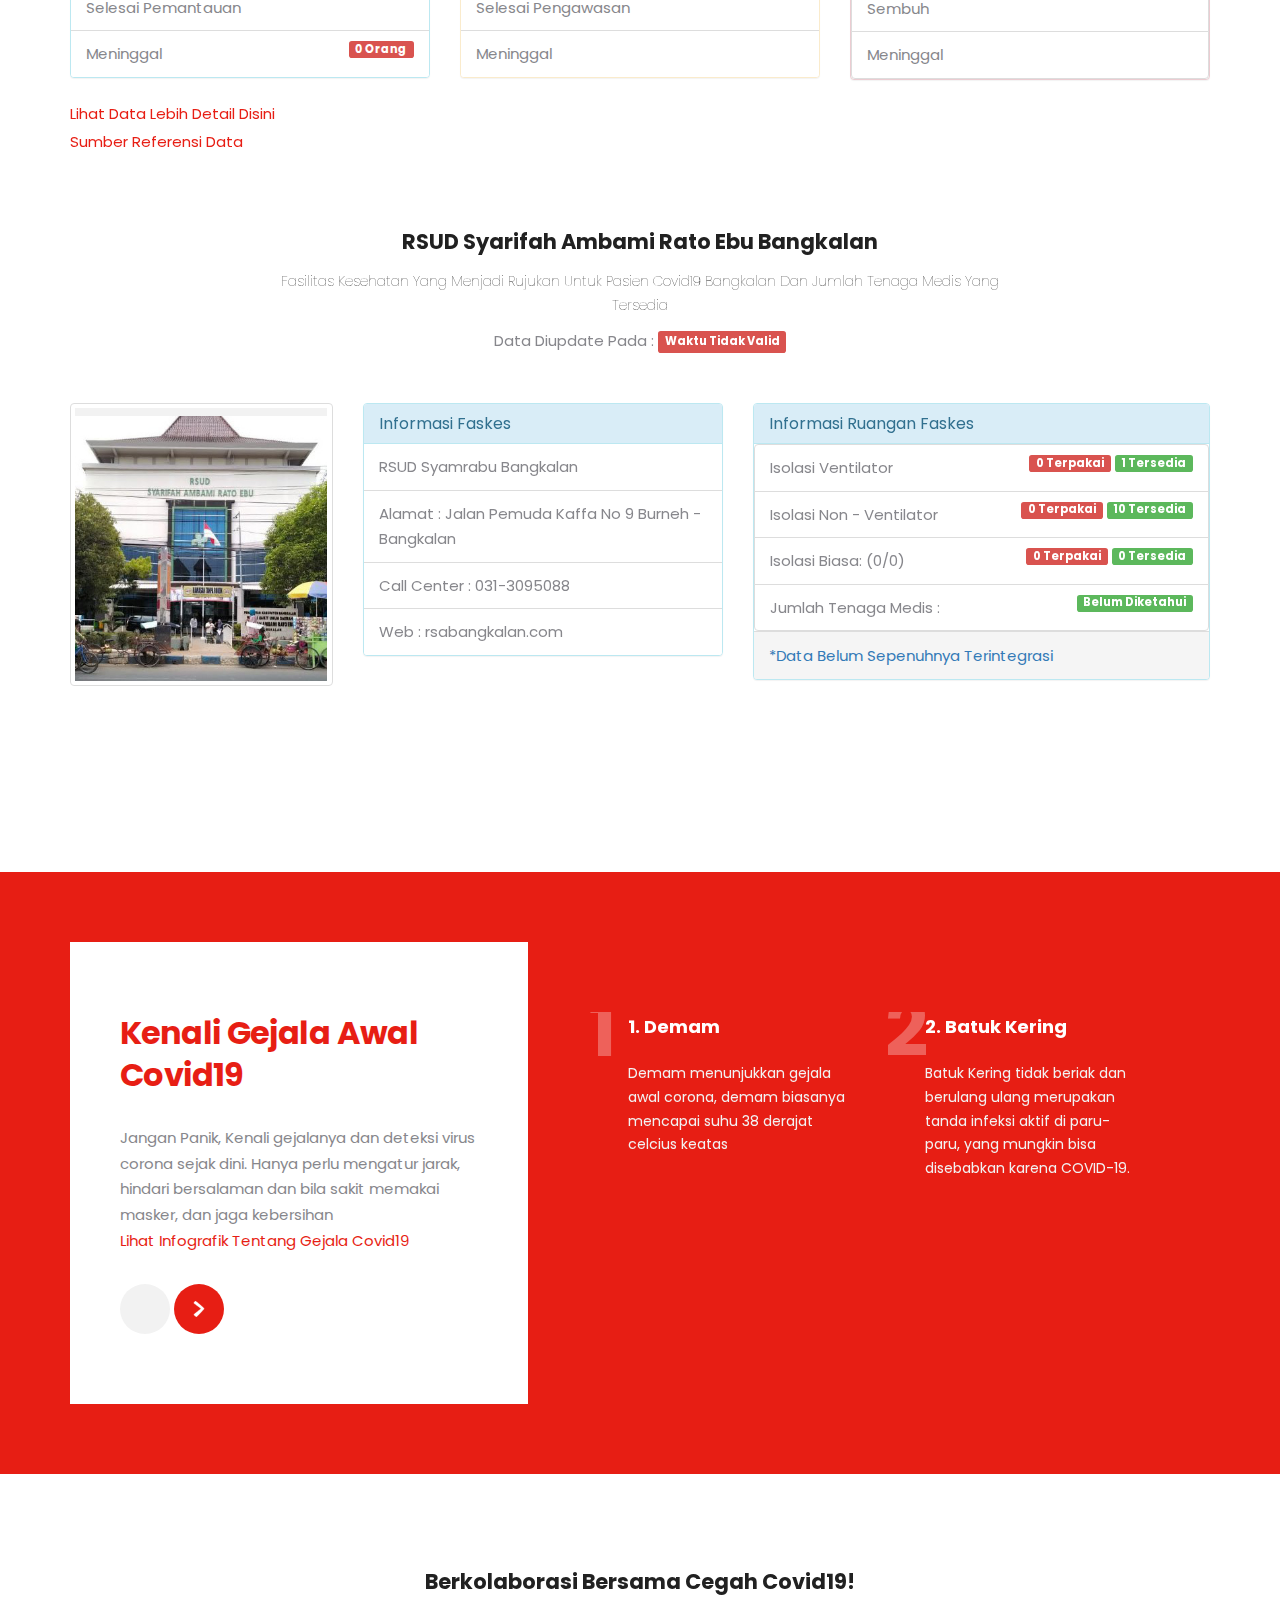
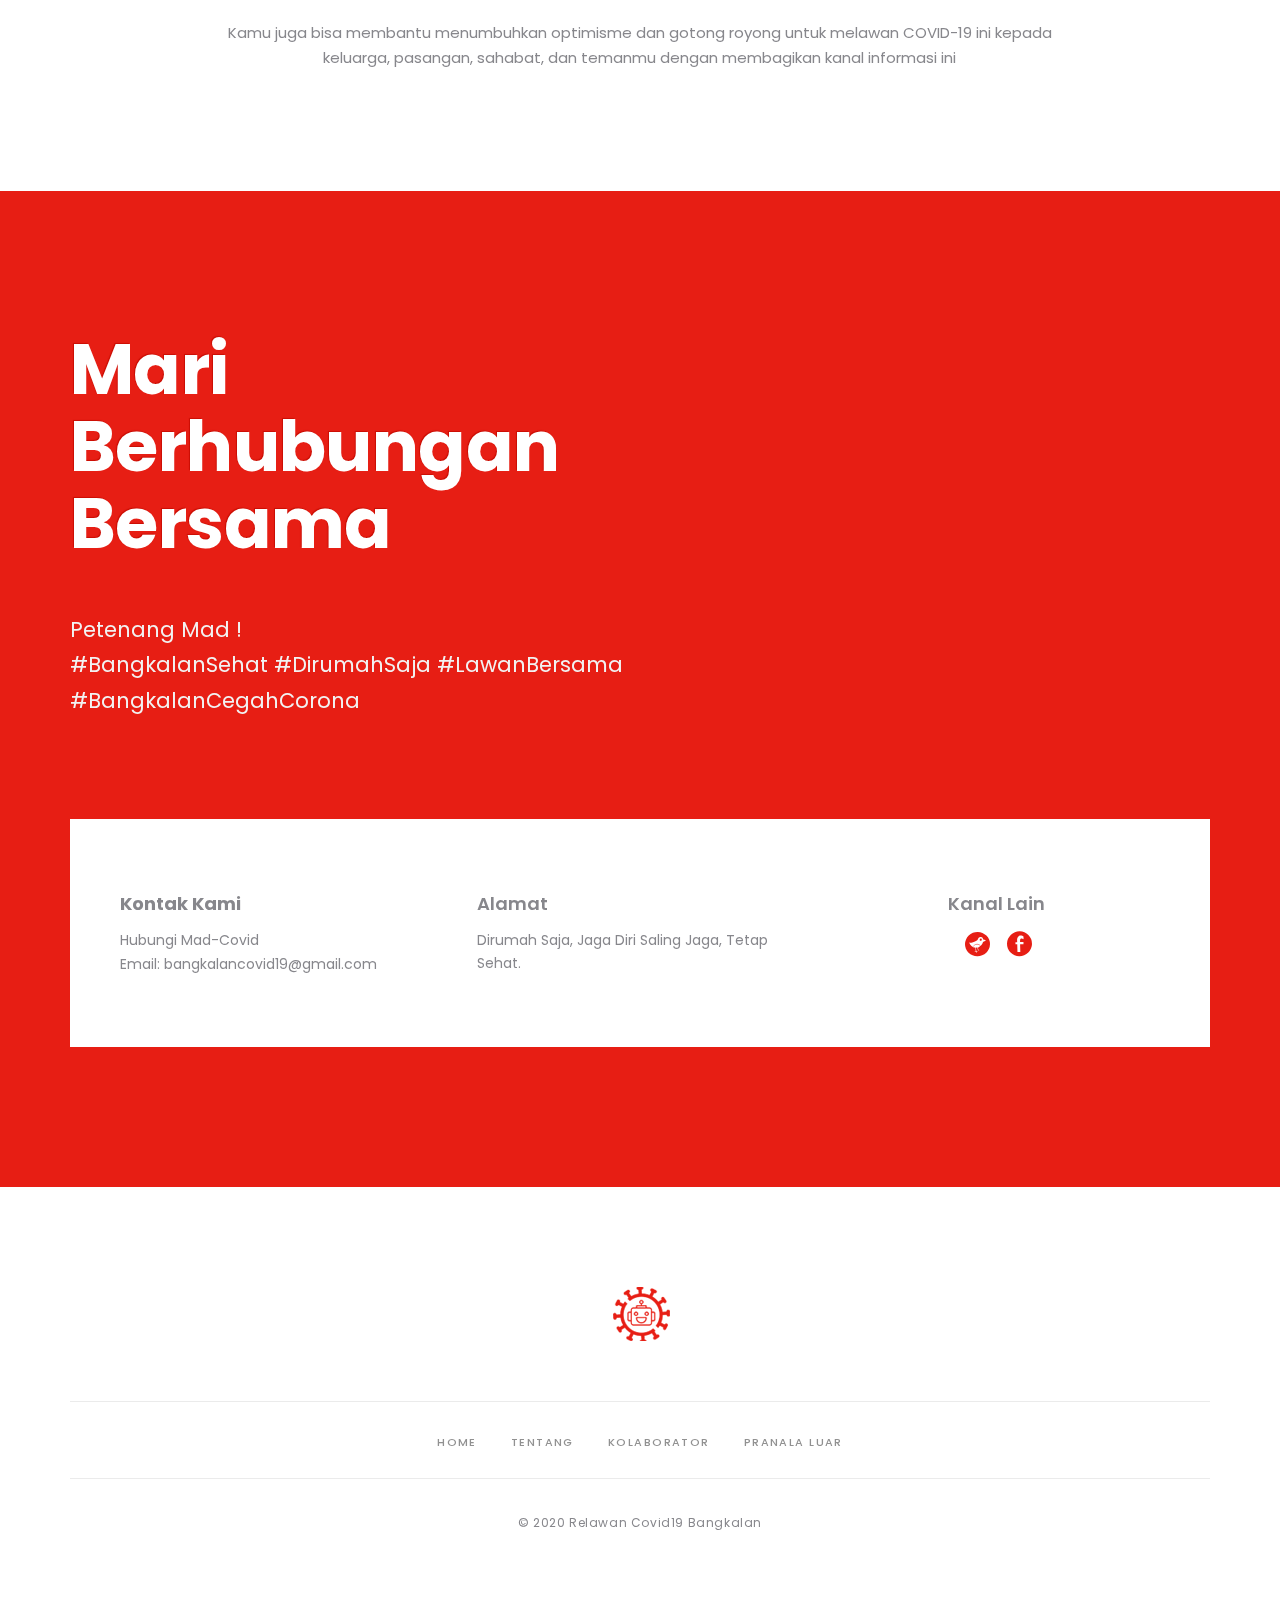
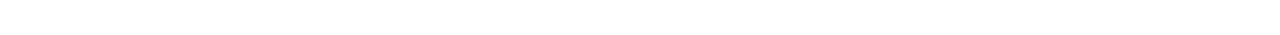
==== commit c8884c7b: "[fian] beberapa masih statis" ====
--- a/index.html
+++ b/index.html
@@ -35,6 +35,7 @@
   <link rel="stylesheet" type="text/css" media="all" href="css/style2.css" />
   <link rel="stylesheet" type="text/css" media="all" href="css/responsive.css" />
   <link rel="stylesheet" type="text/css" media="all" href="css/padding-margin.css" />
+  <link rel="stylesheet" type="text/css" media="all" href="js/DataTables/datatables.min.css" />
 </head>
 
 <body>
@@ -45,10 +46,10 @@
         <div class="modal-content">
           <div class="modal-header">
             <button type="button" class="close" data-dismiss="modal">&times;</button>
-            <h4 class="modal-title">Kanal Informasi Ini Sedang Maintenance</h4>
+            <h4 class="modal-title">Kanal Informasi Ini Adalah Versi Demo</h4>
           </div>
           <div class="modal-body">
-            <p>Kita akan kembali secepatnya. </p>
+            <p>Kita Akan Secepatnya Merilis Kanal Ini, Setelah Kami Menyelesaikan Beberapa Tahap Penyesuaian Dan Kerjasama Terhadapat Beberapa Pihak. Seluruh Konten Dan Data Yang Ada Di Web Ini Merupakan Data Dummy Sementara</p>
           </div>
         </div>
       </div>
@@ -87,7 +88,20 @@
         <!-- MAIN MENU -->
         <nav class="clearfix">
           <ul class="local-scroll">
-
+            <li class=""><a href="index.html" title="Home">Home</a></li>
+            <li class=""><a href="about.html" title="Home">Tentang</a></li>
+            <li>
+              <a href="petadata.html" data-nav-target="" title="Projects">Peta Data</a>
+            </li>
+            <li>
+              <a href="kolaborasi.html" data-nav-target="" title="Services">Kolaborasi</a>
+            </li>
+            <li>
+              <a href="infografik.html" data-nav-target="" title="About">Infografik</a>
+            </li>
+            <li>
+              <a href="kontak.html" data-nav-target="" title="Contact">Kontak</a>
+            </li>
           </ul>
         </nav>
 
@@ -121,13 +135,13 @@
           <div class="container relative">
             <div class="row">
               <div class="col-md-8 col-md-offset-2 relative text-center">
-                <h4 class="heading-hero text-color mb-0 relative">
-                  bangkalancovid19.org
-                </h4>
-                <h4 class="heading-medium fw700 text-color mb-0 relative">
-                  Sedang Dalam Maintenance
-                </h4>
-                <h6 class=""> <b><small class="text-color">Kita Akan Kembali Secepatnya</small></b></h6>
+                <h2 class="heading-big fw700 text-color mb-0 relative">
+                  Covid 19 <span class="newline"> Bangkalan</span>
+                </h2>
+                <h3 class="heading-big-subhead fw400 pt-10 pb-0">
+                  Berkolaborasi Untuk Saling Jaga Sesama, Kanal Informasi Covid19 Wilayah Bangkalan
+                </h3>
+                <h6 class=""> <b><small class="text-color">Bukan Situs Resmi Pemerintahan</small></b></h6>
 
               </div>
             </div>
@@ -167,6 +181,386 @@
 
     </section>
   </section>
+
+  <!-- PROJECTS-->
+  <section data-inpage-section="true" id="projects">
+    <!-- PROJECTS-->
+    <section class="page-section work-section pb-140 pb-sm-100">
+      <div class="container">
+        <div class="row">
+          <div class="col-sm-8 col-sm-offset-2 col-xs-10 col-xs-offset-1 text-center">
+            <div class="hero-section pt-70">
+              <h6 class="heading-big-subhead text-black fw700 mb-20 mb-sm-20">
+                Dapatkan Live Update Dengan Mad-Covid!
+              </h6>
+              <p>
+                Mad-Covid Adalah Bot yang dibuat untuk dapat membantu kamu mendapatkan informasi seputar Covid19 melalui kanal Whatsapp!
+              </p>
+              <a href="https://api.whatsapp.com/send?phone=6281946337780&text=hai" target="_blank" class="btn btn-color">Hubungi Mad-Covid</a>
+            </div>
+          </div>
+        </div>
+
+        <div class="row">
+          <div class="col-sm-8 col-sm-offset-2 col-xs-10 col-xs-offset-1 text-center">
+            <div class="hero-section pt-70">
+              <h6 class="heading-big-subhead text-black fw700 mb-10 mb-sm-10">
+                Data Pesebaran Covid19 Wilayah Bangkalan
+              </h6>
+            </div>
+            Data Diupdate Pada : <span id="dateUpdate" class="label label-danger"></span>
+          </div>
+        </div>
+
+        <div class="row pt-50">
+          <div class="col-md-12">
+            <div class="panel-heading">Tabel Data Pesebaran Covid 19 Bangkalan</div>
+            <div class="panel-body mb-10">
+                <span id="odp" class="label label-info"></span>
+                <span id="pdp" class="label label-warning"></span>
+                <span id="positif" class="label label-danger"></span>
+                <span id="sembuh" class="label label-success"></span>
+                <span id="meninggal" class="label label-default"></span>
+            </div>
+            <div id="tabeldata" class="table-responsive">
+
+            </div>
+
+          </div>
+        </div>
+        <div class="row pt-20">
+          <div class="col-md-4 col-sm-12">
+            <div class="panel panel-info">
+              <!-- Default panel contents -->
+              <div class="panel-heading">ODP (Orang Dalam Pemantauan)</div>
+              <!-- List group -->
+              <ul class="list-group">
+                <li class="list-group-item">Jumlah Total <span id="odptotal" class="label label-primary" style="float: right;"></span></li>
+                <li class="list-group-item">Dalam Pemantauan <span id="odpproses" class="label label-warning" style="float: right;"></span></li>
+                <li class="list-group-item">Selesai Pemantauan <span id="odpselesai" class="label label-success" style="float: right;"></span></li>
+                <li class="list-group-item">Meninggal <span class="label label-danger" style="float: right;"> 0 Orang</span></li>
+              </ul>
+            </div>
+          </div>
+          <div class="col-md-4 col-sm-12">
+            <div class="panel panel-warning">
+              <!-- Default panel contents -->
+              <div class="panel-heading">PDP (Pasien Dalam Pengawasan)</div>
+
+              <!-- List group -->
+              <ul class="list-group">
+                <li class="list-group-item">Jumlah Total <span id="pdptotal" class="label label-primary" style="float: right;"></span></li>
+                <li class="list-group-item">Dalam Pengawasan <span id="pdpproses" class="label label-warning" style="float: right;"></span></li>
+                <li class="list-group-item">Selesai Pengawasan <span id="pdppselesai" class="label label-success" style="float: right;"></span></li>
+                <li class="list-group-item">Meninggal <span id="pdpmeninggal" class="label label-danger" style="float: right;"></span></li>
+              </ul>
+            </div>
+          </div>
+          <div class="col-md-4 col-sm-12">
+            <div class="panel panel-danger">
+              <!-- Default panel contents -->
+              <div class="panel-heading">TERKONFIRMASI POSITIF</div>
+              <li class="list-group-item">Jumlah Total <span id="positiftotal" class="label label-primary" style="float: right;"></span></li>
+              <li class="list-group-item">Dalam Perawatan <span id="positifproses" class="label label-warning" style="float: right;"></span></li>
+              <li class="list-group-item">Sembuh <span id="positifpselesai" class="label label-success" style="float: right;"></span></li>
+              <li class="list-group-item">Meninggal <span id="positifmeninggal" class="label label-danger" style="float: right;"></span></li>
+
+              </ul>
+            </div>
+          </div>
+      </div>
+      <small><a href="petadata.html" > Lihat Data Lebih Detail Disini </a> </small><br>
+      <small><a id="sumber" href="#" > Sumber Referensi Data </a> </small>
+        <!-- Work hero section -->
+      <div class="row">
+        <div class="col-sm-8 col-sm-offset-2 col-xs-10 col-xs-offset-1 text-center">
+          <div class="hero-section pt-70">
+            <h6 class="heading-big-subhead text-black fw700 mb-10 mb-sm-10">
+              RSUD Syarifah Ambami Rato Ebu Bangkalan
+            </h6>
+            <h6 class="heading-small text-black fw100 mb-10 mb-sm-10">
+              Fasilitas Kesehatan Yang Menjadi Rujukan Untuk Pasien Covid19 Bangkalan
+              Dan Jumlah Tenaga Medis Yang Tersedia
+            </h6>
+          </div>
+          Data Diupdate Pada : <span id="" class="label label-danger"> Waktu Tidak Valid</span>
+        </div>
+      </div>
+      <div class="row pt-50">
+        <div class="col-xs-12 col-md-3">
+          <a class="thumbnail">
+            <img src="images/syamrabu.jpg" alt="...">
+          </a><br>
+        </div>
+        <div class="col-xs-12 col-md-4">
+          <div class="panel panel-info">
+            <div class="panel-heading">
+              <h3 class="panel-title">Informasi Faskes</h3>
+            </div>
+            <ul class="list-group">
+              <li class="list-group-item">RSUD Syamrabu Bangkalan</li>
+              <li class="list-group-item">Alamat : Jalan Pemuda Kaffa No 9 Burneh - Bangkalan</li>
+              <li class="list-group-item">Call Center : 031-3095088</li>
+              <li class="list-group-item">Web : rsabangkalan.com</li>
+            </ul>
+            <!-- <div class="panel-footer"></div> -->
+          </div>
+        </div>
+        <div class="col-xs-12 col-md-5">
+          <div class="panel panel-info">
+            <div class="panel-heading">
+              <h3 class="panel-title">Informasi Ruangan Faskes</h3>
+            </div>
+              <ul>
+                <li class="list-group-item">Isolasi Ventilator<span class="label label-success" style="float: right;">1 Tersedia</span>  <span class="label label-danger" style="margin-right: 4px; float: right;">0 Terpakai</span></li>
+                <li class="list-group-item">Isolasi Non - Ventilator<span  class="label label-success" style="float: right;">10 Tersedia</span>  <span class="label label-danger" style="margin-right: 4px; float: right;">0 Terpakai</span></li>
+                <li class="list-group-item">Isolasi Biasa: (0/0) <span class="label label-success" style="float: right;">0 Tersedia </span> <span class="label label-danger" style="margin-right: 4px; float: right;">0 Terpakai</span></li>
+                <li class="list-group-item">Jumlah Tenaga Medis : <span class="label label-success" style="float: right;">Belum Diketahui</span></li>
+              </ul>
+            <div class="panel-footer"> <a > *Data Belum Sepenuhnya Terintegrasi </a></div>
+          </div>
+        </div>
+      </div>
+    </div>
+    </section>
+
+
+  </section>
+
+  <!-- SERVICES-->
+  <section data-inpage-section="true" id="services">
+    <!-- SECTION BACKGROUND HERO -->
+    <section class="page-section bg-color overlay-color-90" data-background="images/gallery/image_2.jpg">
+      <div class="container">
+        <div class="page-section pt-70 pb-70 pt-md-0 pb-md-0 pb-sm-0 ">
+          <div class="row">
+
+            <!-- RIGHT SECTION -->
+            <div class="col-md-5">
+              <div class="bg-white relative pt-70 pb-70 pl-50 pr-50 pl-sm-30 pr-sm-30">
+                <h6 class="heading-hero text-color fw700 mt-0 mb-30">
+                  Kenali Gejala Awal Covid19
+                </h6>
+                <p class="mb-30">
+                  Jangan Panik, Kenali gejalanya dan deteksi virus corona sejak dini. Hanya perlu mengatur jarak, hindari bersalaman dan bila sakit memakai masker, dan jaga kebersihan
+                  <br>
+                  <a href="infografik.html">
+                    Lihat Infografik Tentang Gejala Covid19
+                  </a>
+                </p>
+                <div class="owl-slider-2-control">
+                  <div class="owl-slider-2-left page-link page-link--left">
+                  </div>
+
+                  <div class="owl-slider-2-right page-link page-link--right">
+                  </div>
+                </div>
+              </div>
+            </div>
+
+            <!-- LEFT SLIDER SECTION -->
+            <div class="col-md-7">
+              <!-- SLIDER -->
+              <div id="slick-slider3" class="owl-slider-2 pt-70 pt-md-60 pb-md-60 pl-30 pr-30 pr-sm-30">
+
+                <div class="item relative">
+                  <div class="owl-slider-2-item last-para-no-margin ml-40 pr-40 pr-md-30 ml-sm-0 pr-sm-0">
+                    <div class="owl-slider-2-number">1</div>
+                    <h6 class="heading-medium text-white mb-20 mt-0 fw700">
+                      1. Demam
+                    </h6>
+                    <p class="heading-small text-gray">
+                      Demam menunjukkan gejala awal corona, demam biasanya mencapai suhu 38 derajat celcius keatas
+                    </p>
+                  </div>
+                </div>
+
+                <div class="item relative">
+                  <div class="owl-slider-2-item last-para-no-margin ml-40 pr-40 pr-md-30 ml-sm-0 pr-sm-0">
+                    <div class="owl-slider-2-number">2</div>
+                    <h6 class="heading-medium text-white mb-20 mt-0 fw700">
+                      2. Batuk Kering
+                    </h6>
+                    <p class="heading-small text-gray">
+                      Batuk Kering tidak beriak dan berulang ulang merupakan tanda infeksi aktif di paru-paru, yang mungkin bisa disebabkan karena COVID-19.
+                    </p>
+                  </div>
+                </div>
+
+                <div class="item relative">
+                  <div class="owl-slider-2-item last-para-no-margin ml-40 pr-40 pr-md-30 ml-sm-0 pr-sm-0">
+                    <div class="owl-slider-2-number">3</div>
+                    <h6 class="heading-medium text-white mb-20 mt-0 fw700">
+                      3. Sakit Tenggorokan
+                    </h6>
+                    <p class="heading-small text-gray">
+                      Infeksi COVID-19 akan melalui jalur pernafasan sehingga dapat mengakibatkan radang pada tenggorokan dan rasa nyeri.
+                    </p>
+                  </div>
+                </div>
+
+                <div class="item relative">
+                  <div class="owl-slider-2-item last-para-no-margin ml-40 pr-40 pr-md-30 ml-sm-0 pr-sm-0">
+                    <div class="owl-slider-2-number">4</div>
+                    <h6 class="heading-medium text-white mb-20 mt-0 fw700">
+                      4. Sakit Kepala
+                    </h6>
+                    <p class="heading-small text-gray">
+                      Dengan adanya demam yang tinggi, COVID-19 seringkali diikuti dengan gejala sakit kepala.
+                    </p>
+                  </div>
+                </div>
+
+                <div class="item relative">
+                  <div class="owl-slider-2-item last-para-no-margin ml-40 pr-40 pr-md-30 ml-sm-0 pr-sm-0">
+                    <div class="owl-slider-2-number">5</div>
+                    <h6 class="heading-medium text-white mb-20 mt-0 fw700">
+                      5. Lemas
+                    </h6>
+                    <p class="heading-small text-gray">
+                      Infeksi COVID-19 yang telah menyebar ke seluruh tubuh akan menghabiskan energi yang banyak sehingga seringkali dapat mengakibatkan lemas.
+                    </p>
+                  </div>
+                </div>
+
+                <div class="item relative">
+                  <div class="owl-slider-2-item last-para-no-margin ml-40 pr-40 pr-md-30 ml-sm-0 pr-sm-0">
+                    <div class="owl-slider-2-number">6</div>
+                    <h6 class="heading-medium text-white mb-20 mt-0 fw700">
+                      6. Sesak Nafas
+                    </h6>
+                    <p class="heading-small text-gray">
+                      Apabila COVID-19 berkembang dengan cepat dan besar di paru-paru, fungsi paru akan menurun sehingga terjadi sesak nafas.
+                    </p>
+                  </div>
+                </div>
+
+              </div>
+              <!-- END SLIDER -->
+
+            </div>
+          </div>
+        </div>
+      </div>
+    </section>
+    <!-- CLIENTS SECTION -->
+    <section class="page-section brands pt-20 pb-100">
+      <!-- Work hero section -->
+      <div class="row">
+        <div class="col-sm-8 col-sm-offset-2 col-xs-10 col-xs-offset-1 text-center">
+          <div class="hero-section pt-70">
+            <h6 class="heading-big-subhead text-black fw700 mb-20 mb-sm-20">
+              Berkolaborasi Bersama Cegah Covid19!
+            </h6>
+            <p>
+              Kamu juga bisa membantu menumbuhkan optimisme dan gotong royong untuk melawan COVID-19 ini kepada keluarga, pasangan, sahabat, dan temanmu dengan membagikan kanal informasi ini
+            </p>
+          </div>
+          <!-- <small>Disini Nantinya Logo Logo Kolaborator</small> -->
+        </div>
+      </div>
+
+      <!-- <div class="container-fluid">
+        <div id="brands-slider">
+          <div class="item">
+            <img src="images/clients/client-logo-1.png" alt="c1" title="clients" />
+          </div>
+          <div class="item">
+            <img src="images/clients/client-logo-2.png" alt="c1" title="clients" />
+          </div>
+          <div class="item">
+            <img src="images/clients/client-logo-3.png" alt="c1" title="clients" />
+          </div>
+          <div class="item">
+            <img src="images/clients/client-logo-4.png" alt="c1" title="clients" />
+          </div>
+          <div class="item">
+            <img src="images/clients/client-logo-5.png" alt="c1" title="clients" />
+          </div>
+          <div class="item">
+            <img src="images/clients/client-logo-6.png" alt="c1" title="clients" />
+          </div>
+          <div class="item">
+            <img src="images/clients/client-logo-7.png" alt="c1" title="clients" />
+          </div>
+          <div class="item">
+            <img src="images/clients/client-logo-3.png" alt="c1" title="clients" />
+          </div>
+        </div>
+      </div> -->
+
+    </section>
+  </section>
+
+  <!-- CONTACT-->
+  <section data-inpage-section="true" id="contact">
+    <section class="page-section bg-color overlay-color-90 pt-140 pt-sm-100 pb-140 pb-sm-100" data-background="images/image_6.jpg">
+      <div class="container">
+
+        <!-- CONTACT INTRO -->
+        <div class="row">
+          <div class="page-section pb-100 pb-sm-80">
+            <div class="col-md-6 col-xs-8">
+              <h2 class="heading-big fw700 text-white mb-30 mb-sm-20">
+                Mari Berhubungan <span class="newline">Bersama</span>
+              </h2>
+              <h3 class="heading-big-subhead fw400 text-gray pt-20">
+                Petenang Mad ! <br> #BangkalanSehat #DirumahSaja #LawanBersama #BangkalanCegahCorona
+              </h3>
+            </div>
+          </div>
+        </div>
+
+        <!-- CONTACT DETAIL -->
+        <div class="hero-section bg-white last-para-no-margin pt-70 pb-70 pl-50 pr-50 pl-sm-30 pr-sm-30">
+          <div class="row equalize sm-equalize-auto alt-contact-box">
+            <div class="col-sm-4 mb-sm-30 mt-70">
+              <div class="contact-no">
+                <h4 class="heading-medium  mb-10 fw700">Kontak Kami</h4>
+                <p class=" heading-small mb-0">
+                  <a href="https://api.whatsapp.com/send?phone=6281946337780&text=hai" target="_blank">Hubungi Mad-Covid</a><br />
+
+
+                  <a href="mailto:hello@Cedia.co.in">Email: bangkalancovid19@gmail.com</a><br />
+                </p>
+              </div>
+            </div>
+
+            <div class="col-sm-4 mb-sm-30 mt-70 ">
+              <div class="contact-address">
+                <h4 class="heading-medium  mb-10 fw600">Alamat</h4>
+                <p class=" heading-small">
+                  Dirumah Saja, Jaga Diri Saling Jaga, Tetap Sehat.
+                </p>
+              </div>
+            </div>
+
+            <div class="col-sm-4 mt-70">
+              <div class="contact-social text-center">
+                <h4 class="heading-medium  mb-10 fw600">Kanal Lain</h4>
+                <!-- SOCIAL ICON LINK -->
+                <ol>
+                  <li>
+                    <a href="#" title="Twitter" target="_blank">
+                      <i class="icon-096"></i>
+                    </a>
+                  </li>
+                  <li>
+                    <a href="#" title="Facebook" target="_blank">
+                      <i class="icon-093"></i>
+                    </a>
+                  </li>
+                </ol>
+              </div>
+            </div>
+          </div>
+        </div>
+
+        <!-- CONTACT FORM -->
+      </div>
+    </section>
+  </section>
+
   <!-- FOOTER-->
   <footer class="page-section footer pt-100 pb-100 pt-sm-70 pb-sm-70">
     <div class="container">
@@ -210,6 +604,7 @@
   <script src="js/jquery-3.3.1.min.js"></script>
   <script src="js/jquery.easing.js"></script>
   <script src="js/bootstrap.min.js"></script>
+  <script src="js/DataTables/datatables.min.js"></script>
   <script src="js/viewport.js"></script>
   <script src="js/equalize.min.js"></script>
   <script src="js/slick.min.js"></script>
@@ -220,9 +615,15 @@
   <script src="js/jquery.fitvids.js"></script>
   <script src="js/canvasjs/canvasjs.min.js"></script>
   <script src="js/script.js"></script>
-
-  <script type="text/javascript">
-  </script>
+  <!-- <script src="js/chart.js"></script> -->
+  <script src="js/data/home.js"></script>
+  <!-- <script type="text/javascript">
+    $(document).ready(function() {
+      $('#example').DataTable( {
+          // "ajax": 'https://madcovid-webhook.herokuapp.com/data'
+      } );
+    } );
+  </script> -->
 
 </body>
 
--- a/css/style2.css
+++ b/css/style2.css
@@ -1,7 +1,6 @@
-.tableFixHead          { overflow-y: auto; height: 300px; }
+.tableFixHead          { overflow-y: auto; max-height: 500px; }
 .tableFixHead thead th { position: sticky; top: 0; }
 
-/* Just common table stuff. Really. */
 .tableFixHead table  { border-collapse: collapse; width: 100%; }
 .tableFixHead th, td { padding: 4px 8px; }
 .tableFixHead th     { background:#eee; }
